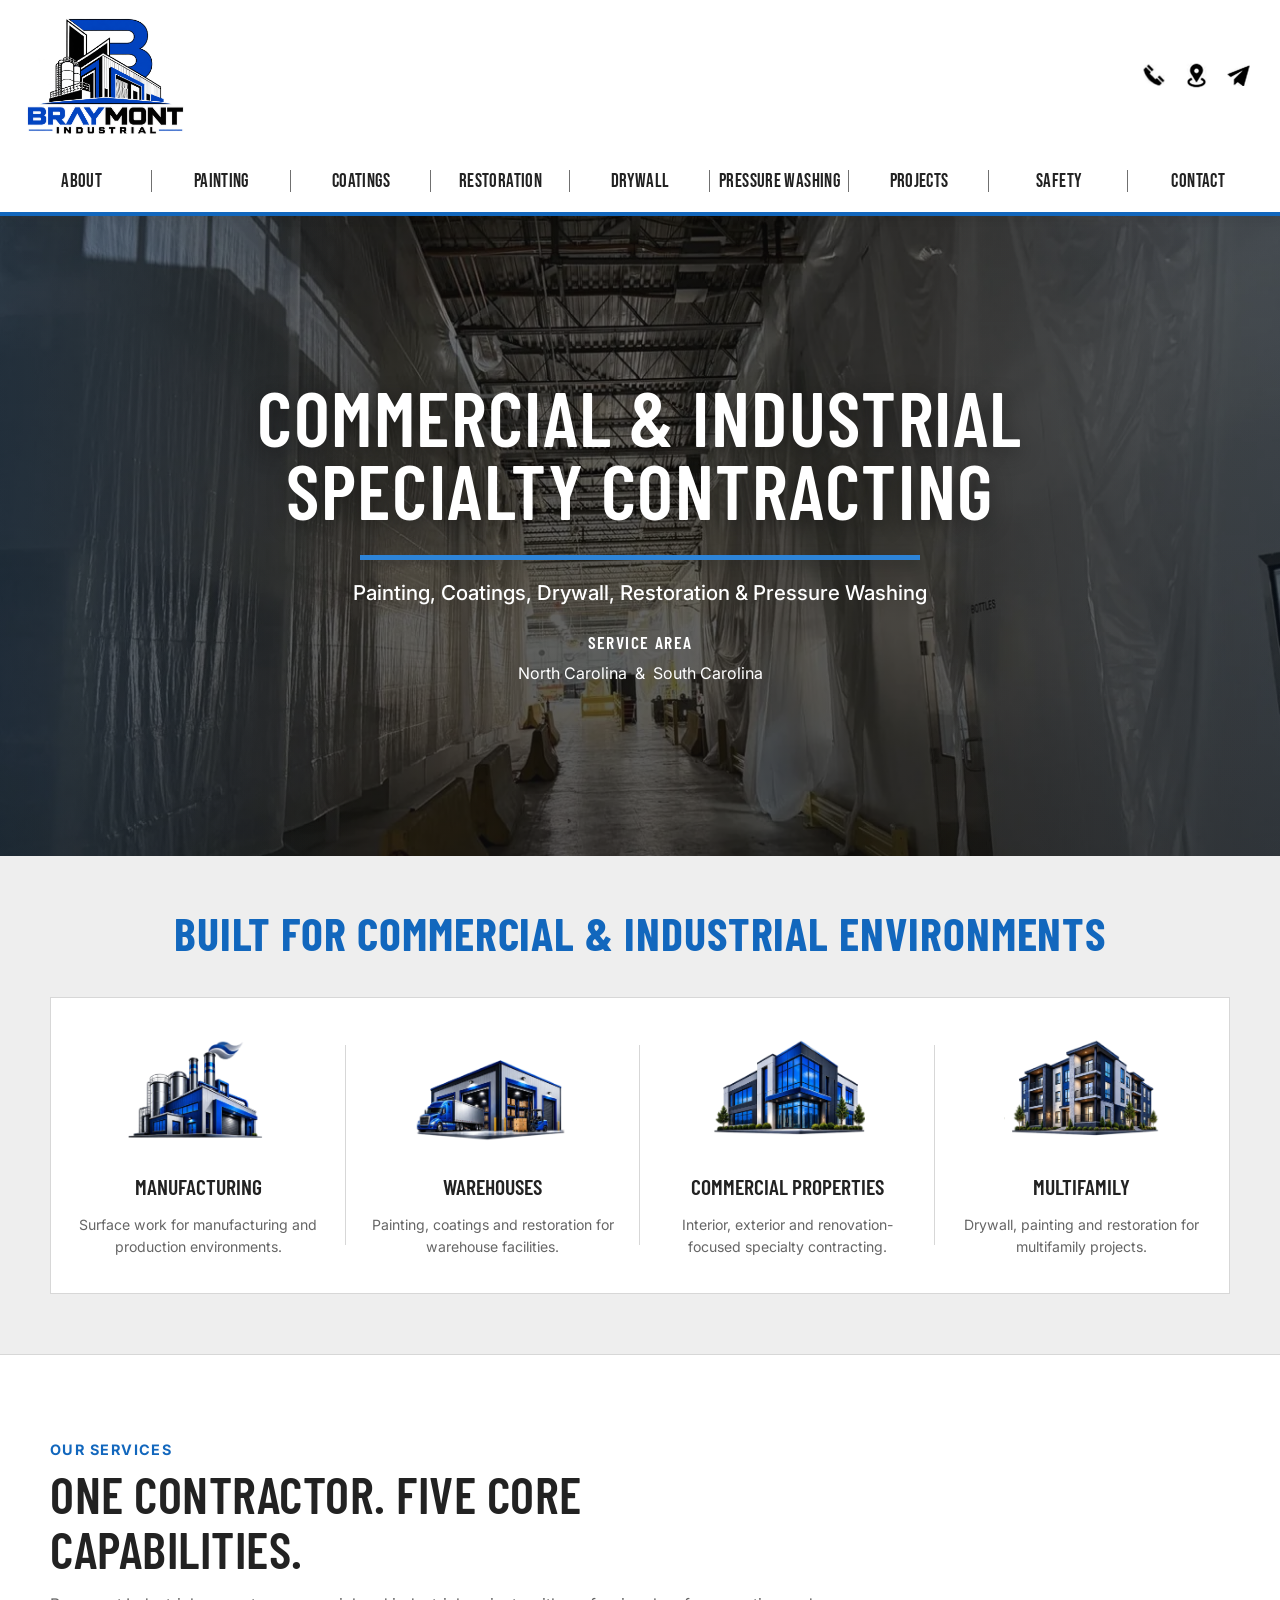
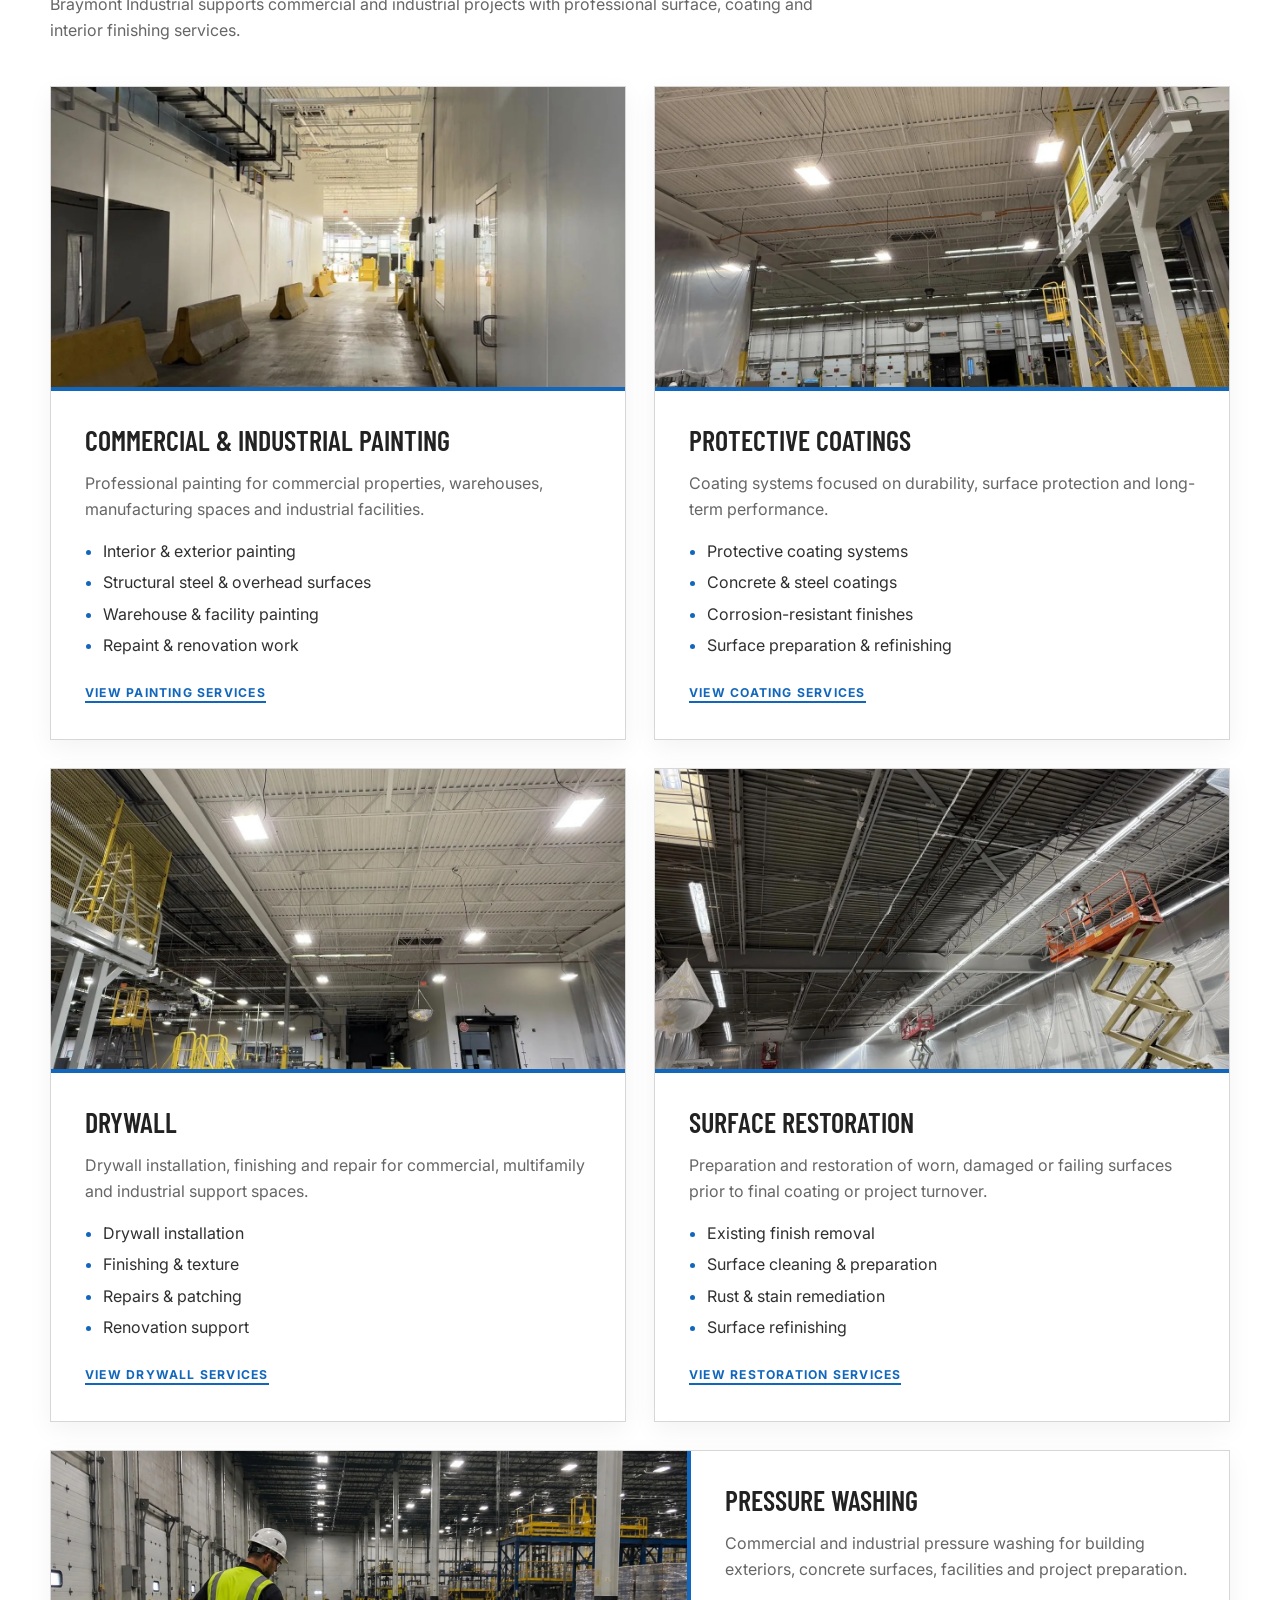
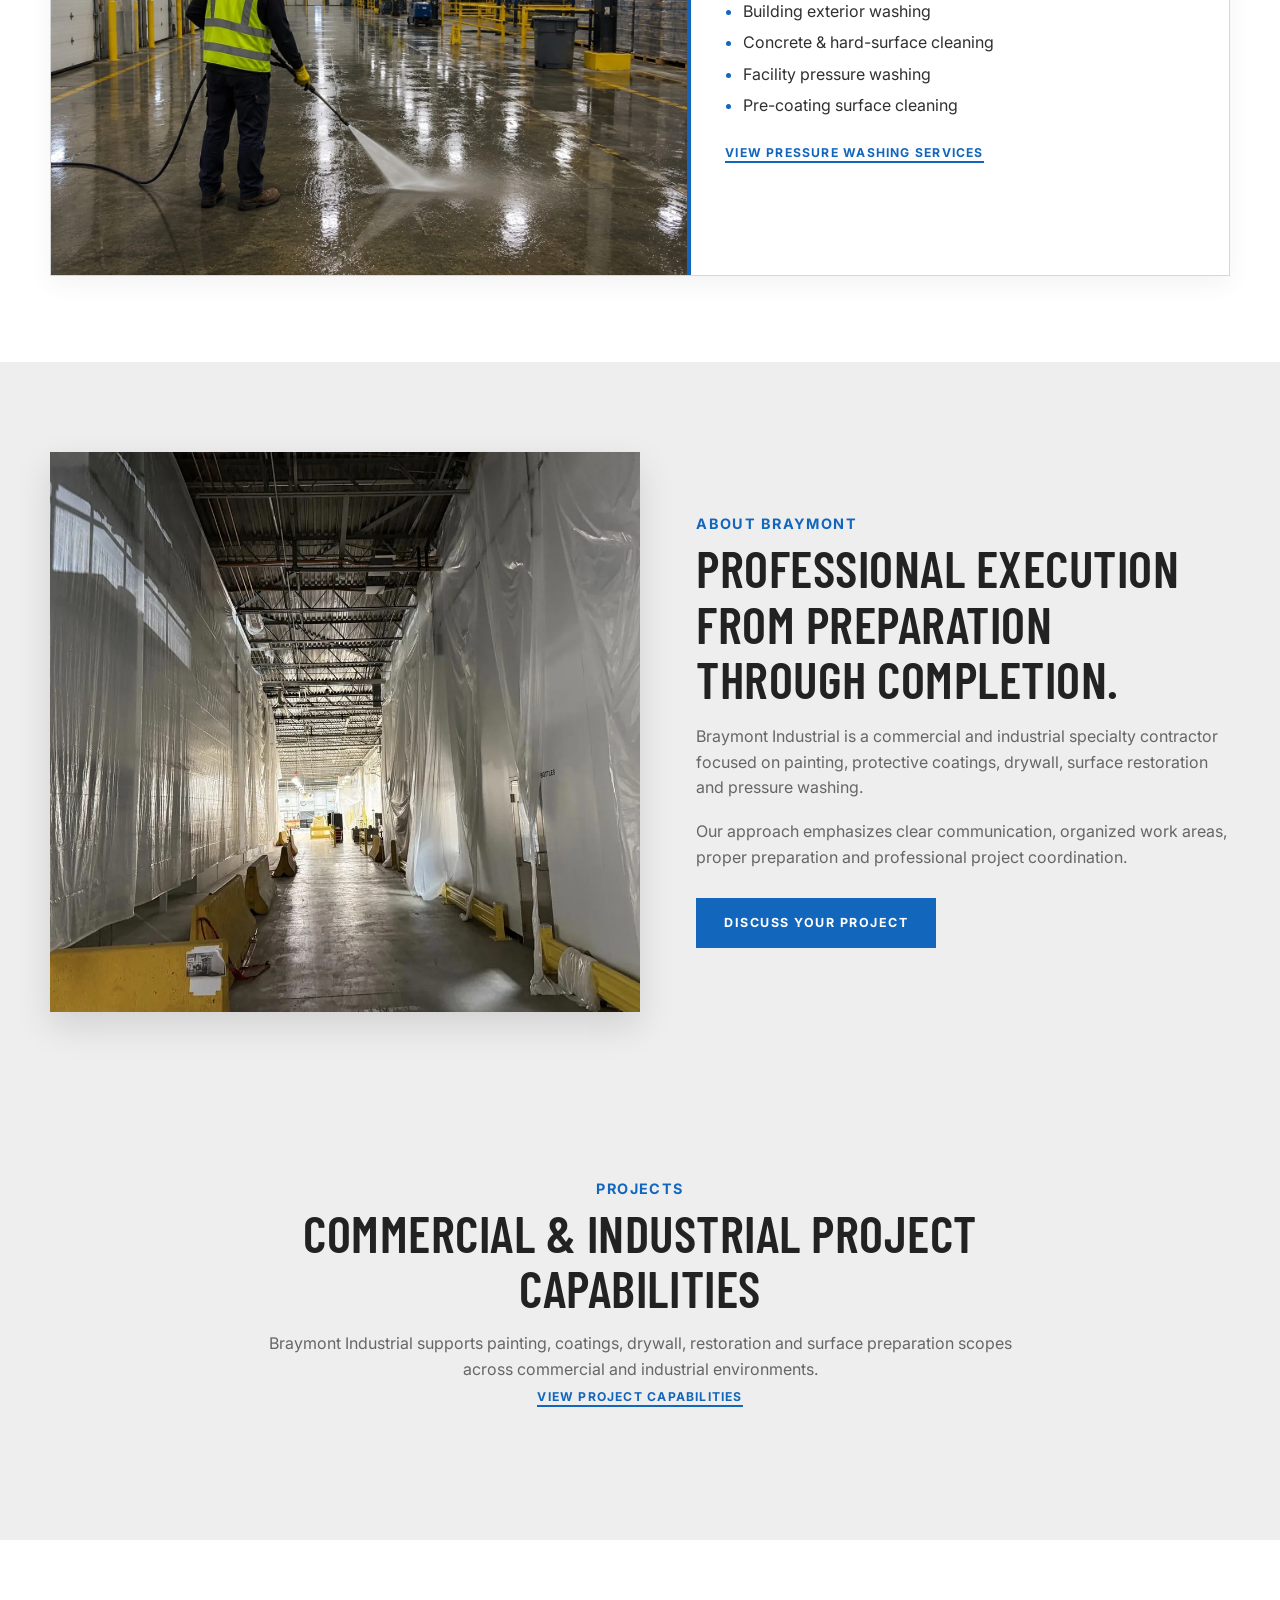
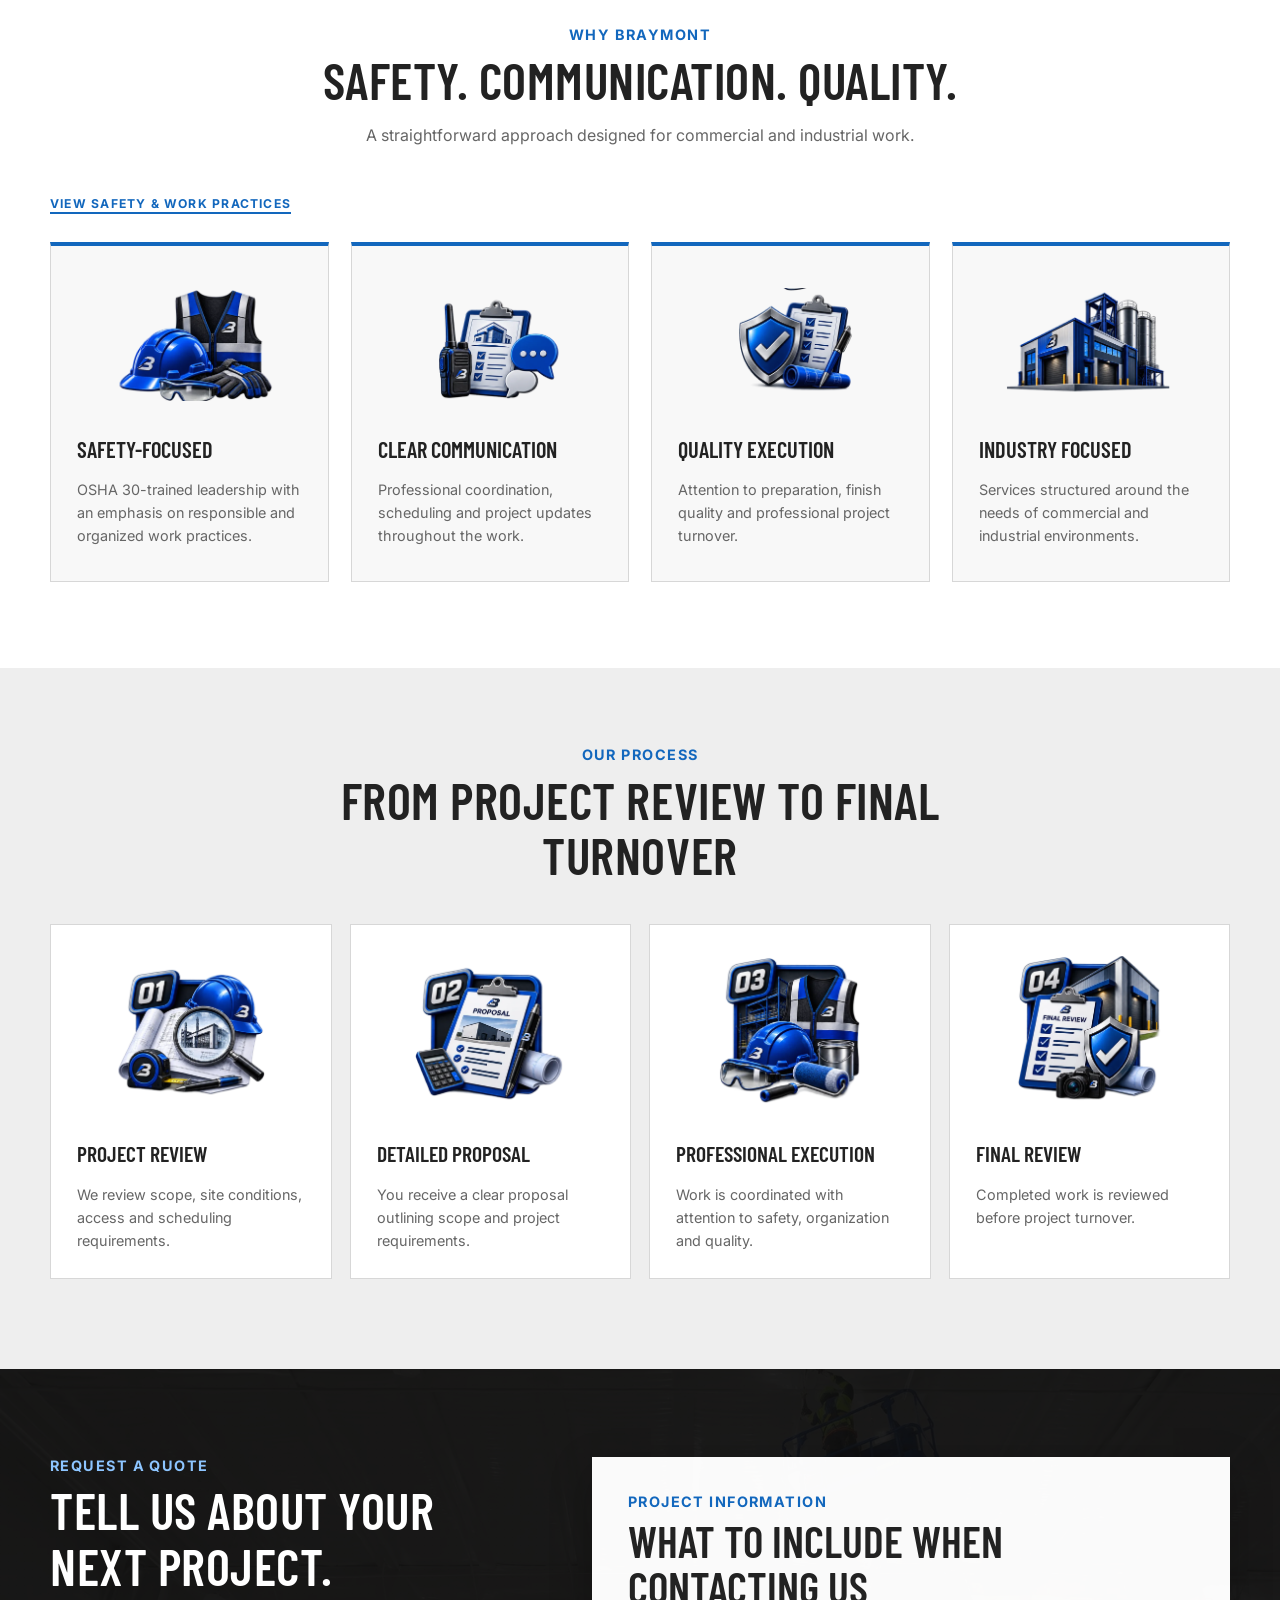
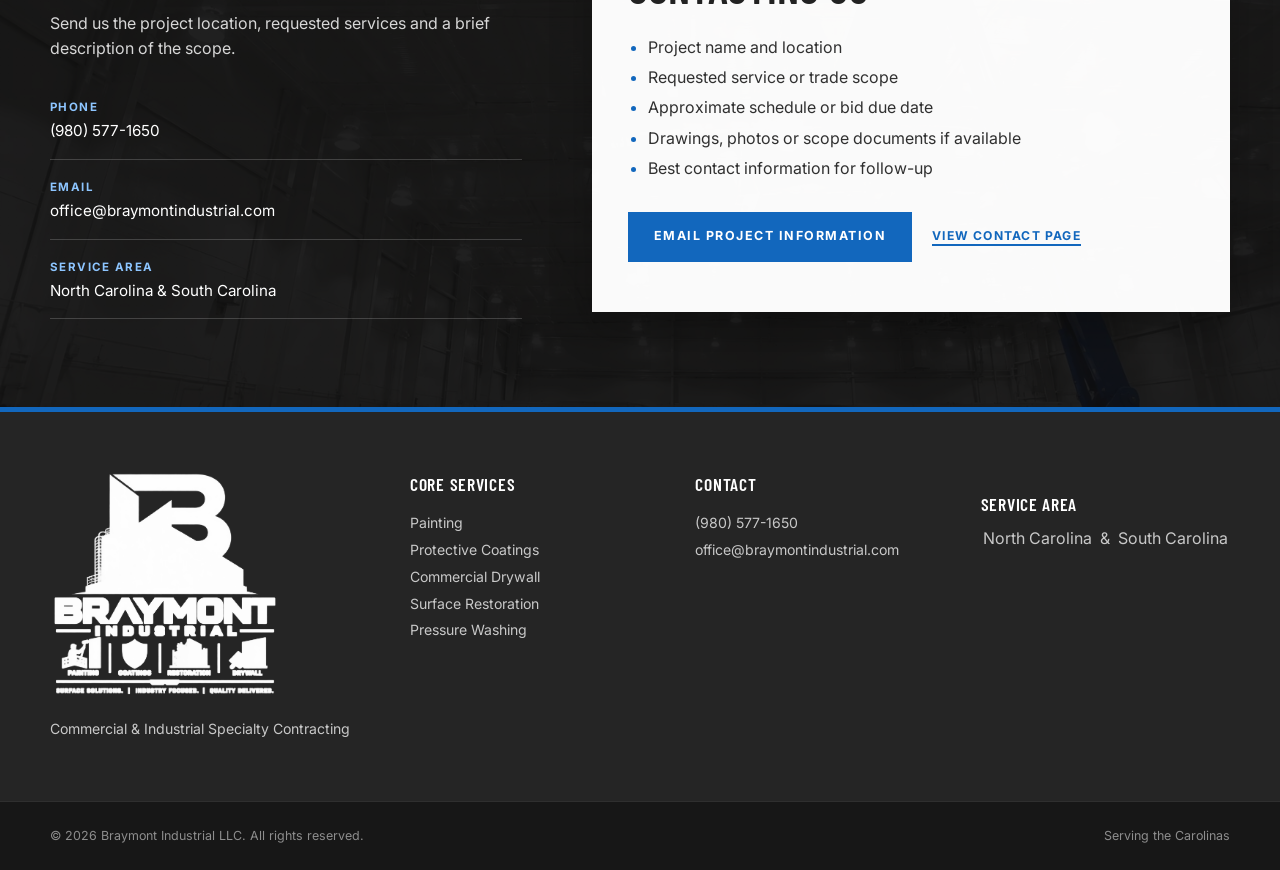
==== index.html @ bf43faf5 "again" ====
<!DOCTYPE HTML>
<html lang="en">

<head>
	<meta charset="utf-8" />
	<meta name="viewport" content="width=device-width, initial-scale=1" />

	<title>Braymont Industrial | Commercial & Industrial Specialty Contracting</title>

	<meta
		name="description"
		content="Braymont Industrial provides commercial and industrial painting, protective coatings, drywall, surface restoration and pressure washing throughout the Carolinas."
	/>

	<link rel="canonical" href="https://braymontindustrial.com/" />

	<meta property="og:title" content="Braymont Industrial | Commercial & Industrial Specialty Contracting" />

	<meta
		property="og:description"
		content="Painting, protective coatings, drywall, restoration and pressure washing throughout the Carolinas."
	/>

	<meta property="og:type" content="website" />
	<meta property="og:url" content="https://braymontindustrial.com/" />
	<meta property="og:image" content="https://braymontindustrial.com/images/social-preview.jpg" />
	<meta property="og:site_name" content="Braymont Industrial" />

	<meta name="twitter:card" content="summary_large_image" />
	<meta name="twitter:title" content="Braymont Industrial | Commercial & Industrial Specialty Contracting" />

	<meta
		name="twitter:description"
		content="Painting, coatings, drywall, restoration and pressure washing throughout the Carolinas."
	/>

	<meta name="twitter:image" content="https://braymontindustrial.com/images/social-preview.jpg" />

	<meta name="robots" content="index,follow,max-image-preview:large" />
<link rel="preconnect" href="https://fonts.googleapis.com" />
<link rel="preconnect" href="https://fonts.gstatic.com" crossorigin />

<!-- BRAYMONT FONTS -->
<link
    href="https://fonts.googleapis.com/css2?family=Barlow+Condensed:wght@400;500;600;700&family=Bebas+Neue&family=Inter:wght@400;500;600;700&display=swap"
    rel="stylesheet"
/>

<!-- FAVICON -->
<link rel="icon" type="image/png" sizes="32x32" href="/images/favicon.png?v=3" />
<link rel="shortcut icon" type="image/png" href="/images/favicon.png?v=3" />
<link rel="apple-touch-icon" sizes="180x180" href="/images/favicon.png?v=3" />
	<link
		href="https://fonts.googleapis.com/css2?family=Montserrat:wght@400;500;600;700;800&family=Oswald:wght@400;500;600;700&display=swap"
		rel="stylesheet"
	/>

	<link rel="stylesheet" href="/assets/css/braymont.css?v=20260812-5" />

	<script type="application/ld+json">
	{
	  "@context": "https://schema.org",
	  "@graph": [
	    {
	      "@type": "Organization",
	      "@id": "https://braymontindustrial.com/#organization",
	      "name": "Braymont Industrial LLC",
	      "url": "https://braymontindustrial.com/",
	      "logo": "https://braymontindustrial.com/images/braymont-logo.PNG",
	      "email": "office@braymontindustrial.com",
	      "telephone": "+1-980-577-1650",
	      "areaServed": [
	        {"@type": "State", "name": "North Carolina"},
	        {"@type": "State", "name": "South Carolina"}
	      ],
	      "knowsAbout": [
	        "Commercial Painting",
	        "Industrial Painting",
	        "Protective Coatings",
	        "Commercial Drywall",
	        "Surface Restoration",
	        "Pressure Washing"
	      ]
	    },
	    {
	      "@type": "WebSite",
	      "@id": "https://braymontindustrial.com/#website",
	      "url": "https://braymontindustrial.com/",
	      "name": "Braymont Industrial",
	      "publisher": {"@id": "https://braymontindustrial.com/#organization"}
	    },
	    {
	      "@type": "WebPage",
	      "@id": "https://braymontindustrial.com/#webpage",
	      "url": "https://braymontindustrial.com/",
	      "name": "Braymont Industrial | Commercial & Industrial Specialty Contracting",
	      "description": "Braymont Industrial provides commercial and industrial painting, protective coatings, drywall, surface restoration and pressure washing throughout the Carolinas.",
	      "isPartOf": {"@id": "https://braymontindustrial.com/#website"},
	      "about": {"@id": "https://braymontindustrial.com/#organization"}
	    }
	  ]
	}
	</script>
</head>


<body class="home-page">


	<!-- =====================================================
	     SPLASH INTRO
	===================================================== -->

	<div id="braymont-splash" aria-hidden="true">

		<div class="splash-content">

			<img
				src="/images/braymont-logo2.PNG?v=20260812-4"
                alt=""
                class="splash-logo"
			/>

		</div>

	</div>


	<!-- =====================================================
	     BRAYMONT HEADER
	===================================================== -->

	<header class="top-header" id="home">

    <div class="top-header-inner">

        <!-- LOGO -->
    <a
    href="/#home"
    class="brand-lockup"
    aria-label="Braymont Industrial Home"
>
    <img
        src="/images/braymont-logo.PNG?v=20260812-4"
        alt="Braymont Industrial"
        class="brand-logo"
    />
</a>

        <!-- HEADER ICONS -->
        <div class="header-actions">

            <!-- MOBILE MENU -->
            <button
                class="mobile-menu-toggle"
                id="mobile-menu-toggle"
                type="button"
                aria-label="Open navigation menu"
                aria-controls="main-nav"
                aria-expanded="false"
            >
                <span></span>
                <span></span>
                <span></span>
            </button>

            <!-- REQUEST A QUOTE -->
            <a
                href="#contact"
                class="header-icon-button"
                aria-label="Request a Quote"
                title="Request a Quote"
            >
                <img
                    src="/images/icon-phone.png"
                    alt=""
                    class="header-action-icon"
                />
            </a>


            <!-- LOCATION -->
            <a
                href="https://www.google.com/maps/search/?api=1&query=Downtown+Gastonia%2C+NC"
                target="_blank"
                rel="noopener noreferrer"
                class="header-icon-button"
                aria-label="Downtown Gastonia, NC"
                title="Downtown Gastonia, NC"
            >
                <img
                    src="/images/icon-quote.png"
                    alt=""
                    class="header-action-icon"
                />
            </a>


            <!-- EMAIL -->
            <a
                href="mailto:office@braymontindustrial.com"
                class="header-icon-button"
                aria-label="Email Braymont Industrial"
                title="Email Us"
            >
                <img
                    src="/images/icon-email.png"
                    alt=""
                    class="header-action-icon"
                />
            </a>

        </div>

    </div>

</header>


	<!-- =====================================================
	     MAIN NAVIGATION
	===================================================== -->

	<nav class="main-nav" id="main-nav" aria-label="Main navigation">

    <div class="main-nav-inner">

        <a href="/#about" class="nav-link">
            ABOUT
        </a>

        <a href="/services/industrial-painting/" class="nav-link">
            PAINTING
        </a>

        <a href="/services/protective-coatings/" class="nav-link">
            COATINGS
        </a>

        <a href="/services/surface-restoration/" class="nav-link">
            RESTORATION
        </a>

        <a href="/services/commercial-drywall/" class="nav-link">
            DRYWALL
        </a>

        <a href="/services/pressure-washing/" class="nav-link">
            PRESSURE WASHING
        </a>

        <a href="/projects/" class="nav-link">
            PROJECTS
        </a>

        <a href="/safety/" class="nav-link">
            SAFETY
        </a>

        <a href="/contact/" class="nav-link">
            CONTACT
        </a>

    </div>

</nav>


	<!-- =====================================================
	     MAIN
	===================================================== -->

	<main>


		<!-- =================================================
     HERO
================================================= -->

<section class="hero">

    <div class="hero-overlay"></div>

    <div class="hero-content">
<!-- COMPANY NAME -->
        <h1>
            Commercial &amp; Industrial Specialty Contracting
        </h1>


        <!-- BLUE LINE -->
        <div class="hero-rule"></div>


        <!-- MAIN DESCRIPTION -->
        <p class="hero-kicker">
            Painting, Coatings, Drywall, Restoration &amp; Pressure Washing
        </p>


       <div class="hero-service-area">
            <h3>Service Area</h3>
            <p>
                <a href="/locations/north-carolina/">North Carolina</a>
                <span class="service-area-separator">&amp;</span>
                <a href="/locations/south-carolina/">South Carolina</a>
            </p>
        </div>

    </div>

</section>



		<!-- =================================================
		     MARKETS
		================================================= -->

		<section class="markets-section">

		<div class="section-shell">

    <h2 class="strip-title">
        Built for Commercial &amp; Industrial Environments
    </h2>


    <div class="market-grid">


        <!-- MANUFACTURING -->
        <div class="market-item">

            <div class="market-icon">
                <img
                    src="/images/manufacturing.webp"
                    alt="Manufacturing facilities"
                    class="market-icon-image"
                />
            </div>

            <h3>
                Manufacturing
            </h3>

            <p>
                Surface work for manufacturing and production environments.
            </p>

        </div>


        <!-- WAREHOUSES -->
        <div class="market-item">

            <div class="market-icon">
                <img
                    src="/images/warehouse.webp"
                    alt="Warehouse facilities"
                    class="market-icon-image"
                />
            </div>

            <h3>
                Warehouses
            </h3>

            <p>
                Painting, coatings and restoration for warehouse facilities.
            </p>

        </div>


        <!-- COMMERCIAL PROPERTIES -->
        <div class="market-item">

            <div class="market-icon">
                <img
                    src="/images/commercial-properties.webp"
                    alt="Commercial properties"
                    class="market-icon-image"
                />
            </div>

            <h3>
                Commercial Properties
            </h3>

            <p>
                Interior, exterior and renovation-focused specialty contracting.
            </p>

        </div>


        <!-- MULTIFAMILY -->
        <div class="market-item">

            <div class="market-icon">
                <img
                    src="/images/multifamily.webp"
                    alt="Multifamily properties"
                    class="market-icon-image"
                />
            </div>

            <h3>
                Multifamily
            </h3>

            <p>
                Drywall, painting and restoration for multifamily projects.
            </p>

        </div>


    </div>

</div>

</section>


		<!-- =================================================
		     SERVICES
		================================================= -->

		<section class="services-section" id="services">

			<div class="section-shell">


				<div class="section-heading">

					<span class="eyebrow">
						Our Services
					</span>

					<h2>
						One Contractor. Five Core Capabilities.
					</h2>

					<p>
						Braymont Industrial supports commercial and industrial projects
						with professional surface, coating and interior finishing services.
					</p>

				</div>


				<div class="services-grid">


					<!-- PAINTING -->

					<article
						class="service-card"
						id="painting"
					>

						<div class="service-image-wrap">

							<img
								src="/images/pic02.webp"
								alt="Commercial and industrial painting services"
								class="service-image"
								loading="lazy"
								decoding="async"
							/>

						</div>


						<div class="service-content">

							<span class="service-number">
								
							</span>

							<h3>
								Commercial &amp; Industrial Painting
							</h3>

							<p>
								Professional painting for commercial properties,
								warehouses, manufacturing spaces and industrial facilities.
							</p>

							<ul>
								<li>Interior &amp; exterior painting</li>
								<li>Structural steel &amp; overhead surfaces</li>
								<li>Warehouse &amp; facility painting</li>
								<li>Repaint &amp; renovation work</li>
							</ul>

							<a
								href="/services/industrial-painting/"
								class="text-link"
							>
								View Painting Services
							</a>

						</div>

					</article>


					<!-- COATINGS -->

					<article
						class="service-card"
						id="coatings"
					>

						<div class="service-image-wrap">

							<img
								src="/images/pic03.webp"
								alt="Commercial and industrial protective coatings"
								class="service-image"
								loading="lazy"
								decoding="async"
							/>

						</div>


						<div class="service-content">

							<span class="service-number">
								
							</span>

							<h3>
								Protective Coatings
							</h3>

							<p>
								Coating systems focused on durability,
								surface protection and long-term performance.
							</p>

							<ul>
								<li>Protective coating systems</li>
								<li>Concrete &amp; steel coatings</li>
								<li>Corrosion-resistant finishes</li>
								<li>Surface preparation &amp; refinishing</li>
							</ul>

							<a
								href="/services/protective-coatings/"
								class="text-link"
							>
								View Coating Services
							</a>

						</div>

					</article>


					<!-- DRYWALL -->

					<article
						class="service-card"
						id="drywall"
					>

						<div class="service-image-wrap">

							<img
								src="/images/pic04.webp"
								alt="Commercial drywall"
								class="service-image"
							/>

						</div>


						<div class="service-content">

							<span class="service-number">
								
							</span>

							<h3>
								Drywall
							</h3>

							<p>
								Drywall installation, finishing and repair
								for commercial, multifamily and industrial support spaces.
							</p>

							<ul>
								<li>Drywall installation</li>
								<li>Finishing &amp; texture</li>
								<li>Repairs &amp; patching</li>
								<li>Renovation support</li>
							</ul>

							<a
								href="/services/commercial-drywall/"
								class="text-link"
							>
								View Drywall Services
							</a>

						</div>

					</article>


					<!-- RESTORATION -->

					<article
						class="service-card"
						id="restoration"
					>

						<div class="service-image-wrap">

							<img
								src="/images/pic05.webp"
								alt="Surface restoration"
								class="service-image"
							/>

						</div>


						<div class="service-content">

							<span class="service-number">
								
							</span>

							<h3>
								Surface Restoration
							</h3>

							<p>
								Preparation and restoration of worn, damaged
								or failing surfaces prior to final coating
								or project turnover.
							</p>

							<ul>
								<li>Existing finish removal</li>
								<li>Surface cleaning &amp; preparation</li>
								<li>Rust &amp; stain remediation</li>
								<li>Surface refinishing</li>
							</ul>

							<a
								href="/services/surface-restoration/"
								class="text-link"
							>
								View Restoration Services
							</a>

						</div>

					</article>


					<!-- PRESSURE WASHING -->

					<article class="service-card service-card-wide">

						<div class="service-image-wrap">

							<img
								src="/images/pic08.webp"
								alt="Commercial and industrial pressure washing"
								class="service-image"
							/>

						</div>


						<div class="service-content">

							<span class="service-number">
								
							</span>

							<h3>
								Pressure Washing
							</h3>

							<p>
								Commercial and industrial pressure washing
								for building exteriors, concrete surfaces,
								facilities and project preparation.
							</p>

							<ul>
								<li>Building exterior washing</li>
								<li>Concrete &amp; hard-surface cleaning</li>
								<li>Facility pressure washing</li>
								<li>Pre-coating surface cleaning</li>
							</ul>

							<a
								href="/services/pressure-washing/"
								class="text-link"
							>
								View Pressure Washing Services
							</a>

						</div>

					</article>


				</div>

			</div>

		</section>


		<!-- =================================================
		     ABOUT
		================================================= -->

		<section class="about-section" id="about">

			<div class="section-shell about-grid">


				<div class="about-image-wrap">

					<img
						src="/images/pic01.webp"
						alt="Commercial and industrial facility"
						class="about-image"
					/>

				</div>


				<div class="about-content">

					<span class="eyebrow">
						About Braymont
					</span>


					<h2>
						Professional execution from preparation through completion.
					</h2>


					<p>
						Braymont Industrial is a commercial and industrial
						specialty contractor focused on painting,
						protective coatings, drywall, surface restoration
						and pressure washing.
					</p>


					<p>
						Our approach emphasizes clear communication,
						organized work areas, proper preparation
						and professional project coordination.
					</p>


					<a
						href="/contact/"
						class="btn btn-primary"
					>
						Discuss Your Project
					</a>

				</div>

			</div>

		</section>


		<!-- =================================================
		     PROJECTS
		================================================= -->

		<section
			id="projects"
			class="process-section"
		>

			<div class="section-shell">


				<div class="section-heading centered">

					<span class="eyebrow">
						Projects
					</span>

					<h2>
						Commercial &amp; Industrial Project Capabilities
					</h2>

					<p>
						Braymont Industrial supports painting,
						coatings, drywall, restoration and surface
						preparation scopes across commercial and
						industrial environments.
					</p>

					<a href="/projects/" class="text-link">
						View Project Capabilities
					</a>

				</div>


			</div>

		</section>


		<!-- =================================================
		     WHY BRAYMONT / SAFETY
		================================================= -->

	<section class="values-section" id="safety">

    <div class="section-shell">


        <div class="section-heading centered">

            <span class="eyebrow">
                Why Braymont
            </span>

            <h2>
                Safety. Communication. Quality.
            </h2>

            <p>
                A straightforward approach designed
                for commercial and industrial work.
            </p>

        </div>


        <a href="/safety/" class="text-link">
            View Safety &amp; Work Practices
        </a>


        <div class="values-grid">


            <!-- SAFETY -->
            <div class="value-card">

                <div class="value-mark value-mark-image">

                    <img
                        src="/images/safety-focused.webp"
                        alt="Industrial safety practices"
                        class="value-icon-image"
                    />

                </div>

                <h3>
                    Safety-Focused
                </h3>

                <p>
                    OSHA 30-trained leadership with an emphasis
                    on responsible and organized work practices.
                </p>

            </div>


            <!-- CLEAR COMMUNICATION -->
            <div class="value-card">

                <div class="value-mark value-mark-image">

                    <img
                        src="/images/clear-communication.webp"
                        alt="Project communication and coordination"
                        class="value-icon-image"
                    />

                </div>

                <h3>
                    Clear Communication
                </h3>

                <p>
                    Professional coordination, scheduling
                    and project updates throughout the work.
                </p>

            </div>


            <!-- QUALITY EXECUTION -->
            <div class="value-card">

                <div class="value-mark value-mark-image">

                    <img
                        src="/images/quality-execution.webp"
                        alt="Quality project execution"
                        class="value-icon-image"
                    />

                </div>

                <h3>
                    Quality Execution
                </h3>

                <p>
                    Attention to preparation, finish quality
                    and professional project turnover.
                </p>

            </div>


            <!-- INDUSTRY FOCUSED -->
            <div class="value-card">

                <div class="value-mark value-mark-image">

                    <img
                        src="/images/industry-focused.webp"
                        alt="Commercial and industrial facilities"
                        class="value-icon-image"
                    />

                </div>

                <h3>
                    Industry Focused
                </h3>

                <p>
                    Services structured around the needs
                    of commercial and industrial environments.
                </p>

            </div>


        </div>

    </div>

</section>


		<!-- =================================================
		     PROCESS
		================================================= -->
<section class="process-section">

    <div class="section-shell">


        <div class="section-heading centered">

            <span class="eyebrow">
                Our Process
            </span>

            <h2>
                From Project Review to Final Turnover
            </h2>

        </div>


        <div class="process-grid">


            <!-- 01 PROJECT REVIEW -->
            <div class="process-card">

                <div class="process-icon">
                    <img
                        src="/images/01-project-review.webp"
                        alt="Project review and planning"
                        class="process-icon-image"
                    />
                </div>

                <h3>
                    Project Review
                </h3>

                <p>
                    We review scope, site conditions,
                    access and scheduling requirements.
                </p>

            </div>


            <!-- 02 DETAILED PROPOSAL -->
            <div class="process-card">

                <div class="process-icon">
                    <img
                        src="/images/02-detailed-proposal.webp"
                        alt="Detailed project proposal"
                        class="process-icon-image"
                    />
                </div>

                <h3>
                    Detailed Proposal
                </h3>

                <p>
                    You receive a clear proposal outlining
                    scope and project requirements.
                </p>

            </div>


            <!-- 03 PROFESSIONAL EXECUTION -->
            <div class="process-card">

                <div class="process-icon">
                    <img
                        src="/images/03-professional-execution.webp"
                        alt="Professional project execution"
                        class="process-icon-image"
                    />
                </div>

                <h3>
                    Professional Execution
                </h3>

                <p>
                    Work is coordinated with attention
                    to safety, organization and quality.
                </p>

            </div>


            <!-- 04 FINAL REVIEW -->
            <div class="process-card">

                <div class="process-icon">
                    <img
                        src="/images/04-final-review.webp"
                        alt="Final project review and turnover"
                        class="process-icon-image"
                    />
                </div>

                <h3>
                    Final Review
                </h3>

                <p>
                    Completed work is reviewed
                    before project turnover.
                </p>

            </div>


        </div>

    </div>

</section>


		<!-- =================================================
		     CONTACT
		================================================= -->

		<section class="contact-section" id="contact">

			<div class="section-shell contact-grid">


				<div class="contact-copy">

					<span class="eyebrow light">
						Request a Quote
					</span>


					<h2>
						Tell us about your next project.
					</h2>


					<p>
						Send us the project location,
						requested services and a brief
						description of the scope.
					</p>


					<div class="contact-details">


						<a href="tel:+19805771650">

							<strong>
								Phone
							</strong>

							<span>
								(980) 577-1650
							</span>

						</a>


						<a href="mailto:office@braymontindustrial.com">

							<strong>
								Email
							</strong>

							<span>
								office@braymontindustrial.com
							</span>

						</a>


						<div>

							<strong>
								Service Area
							</strong>

							<span>
								<a href="/locations/north-carolina/">North Carolina</a>
								&amp;
								<a href="/locations/south-carolina/">South Carolina</a>
							</span>

						</div>


					</div>

				</div>


				<div class="quote-form contact-direct-card">

					<span class="eyebrow">
						Project Information
					</span>

					<h2>
						What to include when contacting us
					</h2>

					<ul class="contact-checklist">
						<li>Project name and location</li>
						<li>Requested service or trade scope</li>
						<li>Approximate schedule or bid due date</li>
						<li>Drawings, photos or scope documents if available</li>
						<li>Best contact information for follow-up</li>
					</ul>

					<a
						class="btn btn-primary form-submit"
						href="mailto:office@braymontindustrial.com?subject=Project%20Quote%20Request"
					>
						Email Project Information
					</a>

					<a href="/contact/" class="text-link">
						View Contact Page
					</a>

				</div>


			</div>

		</section>


	</main>


	<!-- =====================================================
	     FOOTER
	===================================================== -->

	<footer class="site-footer">

		<div class="section-shell footer-grid">


			<div class="footer-brand">

				<img
    src="/images/braymont-logo2.PNG?v=20260812-4"
    alt="Braymont Industrial"
    class="footer-logo"
    loading="lazy"
    decoding="async"
/>

				<p>
					Commercial &amp; Industrial Specialty Contracting
				</p>

			</div>


			<div>

				<h3>
					Core Services
				</h3>

				<p>
					<a href="/services/industrial-painting/">Painting</a>
					<br />
					<a href="/services/protective-coatings/">Protective Coatings</a>
					<br />
					<a href="/services/commercial-drywall/">Commercial Drywall</a>
					<br />
					<a href="/services/surface-restoration/">Surface Restoration</a>
					<br />
					<a href="/services/pressure-washing/">Pressure Washing</a>
				</p>

			</div>


			<div>

				<h3>
					Contact
				</h3>

				<p>

					<a href="tel:+19805771650">
						(980) 577-1650
					</a>

					<br />

					<a href="mailto:office@braymontindustrial.com">
						office@braymontindustrial.com
					</a>

				</p>

			</div>


			<div>

				<div class="hero-service-area">
            <h3>Service Area</h3>
            <p>
                <a href="/locations/north-carolina/">North Carolina</a>
                <span class="service-area-separator">&amp;</span>
                <a href="/locations/south-carolina/">South Carolina</a>
            </p>
        </div>

			</div>


		</div>


		<div class="footer-bottom">

			<div class="section-shell footer-bottom-inner">

				<p>
					&copy; 2026 Braymont Industrial LLC. All rights reserved.
				</p>

				<p>
					Serving the Carolinas
				</p>

			</div>

		</div>

	</footer>


	<!-- =====================================================
	     JAVASCRIPT
	===================================================== -->

	<script src="/assets/js/braymont.js?v=20260812-5"></script>


	<!-- =====================================================
	     MOBILE NAVIGATION
	===================================================== -->
	<script>
	document.addEventListener("DOMContentLoaded", function () {
	    const menuButton = document.getElementById("mobile-menu-toggle");
	    const navigation = document.getElementById("main-nav");
	    if (!menuButton || !navigation) return;

	    function closeMenu() {
	        navigation.classList.remove("mobile-open");
	        menuButton.classList.remove("is-active");
	        menuButton.setAttribute("aria-expanded", "false");
	        menuButton.setAttribute("aria-label", "Open navigation menu");
	        document.body.classList.remove("mobile-menu-open");
	    }

	    function openMenu() {
	        navigation.classList.add("mobile-open");
	        menuButton.classList.add("is-active");
	        menuButton.setAttribute("aria-expanded", "true");
	        menuButton.setAttribute("aria-label", "Close navigation menu");
	        document.body.classList.add("mobile-menu-open");
	    }

	    menuButton.addEventListener("click", function () {
	        navigation.classList.contains("mobile-open") ? closeMenu() : openMenu();
	    });

	    navigation.querySelectorAll("a").forEach(function (link) {
	        link.addEventListener("click", closeMenu);
	    });

	    document.addEventListener("keydown", function (event) {
	        if (event.key === "Escape") closeMenu();
	    });

	    window.addEventListener("resize", function () {
	        if (window.innerWidth > 900) closeMenu();
	    });
	});
	</script>

</body>

</html>
---- assets/css/braymont.css ----
/* =========================================================
   BRAYMONT INDUSTRIAL — CLEAN MASTER STYLESHEET
   Compatible with index.html provided August 11, 2026
========================================================= */

:root {
    --blue: #1267bd;
    --blue-dark: #084a8d;
    --blue-light: #2d84d8;
    --white: #ffffff;
    --off-white: #f8f8f8;
    --light-gray: #eeeeee;
    --mid-gray: #d7d7d7;
    --charcoal: #222222;
    --dark: #151515;
    --text: #303030;
    --muted: #666666;
    --border: #d7d7d7;
    --shell: 1180px;
    --desktop-header-height: 172px;
    --desktop-nav-height: 62px;
    --mobile-header-height: 88px;
}

/* RESET */
*, *::before, *::after { box-sizing: border-box; }
html {
    scroll-behavior: smooth;
    scroll-padding-top: calc(var(--desktop-nav-height) + 16px);
}
body {
    margin: 0;
    background: var(--white);
    color: var(--text);
    font-family: "Inter", Arial, sans-serif;
    line-height: 1.6;
    overflow-x: hidden;
}
body.mobile-menu-open { overflow: hidden; }
img { display: block; max-width: 100%; }
a { color: inherit; text-decoration: none; }
button, input, select, textarea { font: inherit; }
button { cursor: pointer; }
main { display: block; }
.section-shell {
    width: min(var(--shell), calc(100% - 40px));
    margin: 0 auto;
}
.sr-only {
    position: absolute !important;
    width: 1px !important;
    height: 1px !important;
    padding: 0 !important;
    margin: -1px !important;
    overflow: hidden !important;
    clip: rect(0, 0, 0, 0) !important;
    white-space: nowrap !important;
    border: 0 !important;
}

/* TYPOGRAPHY */
h1, h2, h3, h4, h5, h6 {
    font-family: "Barlow Condensed", sans-serif;
}
.eyebrow {
    display: block;
    margin-bottom: 8px;
    color: var(--blue);
    font: 700 .9rem/1.2 "Inter", sans-serif;
    letter-spacing: .10em;
    text-transform: uppercase;
}
.eyebrow.light { color: #8dc5ff; }
.section-heading {
    max-width: 780px;
    margin-bottom: 42px;
}
.section-heading.centered {
    margin-left: auto;
    margin-right: auto;
    text-align: center;
}
.section-heading h2,
.about-content h2,
.contact-copy h2 {
    margin: 0;
    color: var(--charcoal);
    font-size: clamp(2.2rem, 4vw, 3.7rem);
    font-weight: 600;
    line-height: 1.08;
    letter-spacing: .01em;
    text-transform: uppercase;
}
.section-heading p {
    margin: 16px 0 0;
    color: var(--muted);
}
.text-link {
    display: inline-block;
    color: var(--blue);
    font: 700 .76rem/1.4 "Inter", sans-serif;
    letter-spacing: .1em;
    text-transform: uppercase;
    border-bottom: 2px solid var(--blue);
}

/* BUTTONS */
.btn {
    display: inline-flex;
    align-items: center;
    justify-content: center;
    min-height: 50px;
    padding: 0 26px;
    border: 2px solid transparent;
    font: 700 .78rem/1 "Inter", sans-serif;
    letter-spacing: .12em;
    text-transform: uppercase;
    transition: background-color .25s ease, border-color .25s ease,
                color .25s ease, transform .25s ease;
}
.btn:hover { transform: translateY(-2px); }
.btn-primary { background: var(--blue); color: var(--white); }
.btn-primary:hover { background: var(--blue-dark); }
.btn-outline-light {
    border-color: rgba(255,255,255,.85);
    color: var(--white);
    background: rgba(255,255,255,.06);
}
.btn-outline-light:hover { background: var(--white); color: var(--charcoal); }

/* =========================================================
   SPLASH — DESKTOP OFF
========================================================= */
#braymont-splash { display: none; }

/* =========================================================
   DESKTOP HEADER
========================================================= */
.top-header {
    position: relative;
    z-index: 1000;
    width: 100%;
    height: var(--desktop-header-height);
    background: var(--white);
    border: 0;
}
.top-header-inner {
    position: relative;
    width: min(1500px, calc(100% - 60px));
    height: 100%;
    margin: 0 auto;
    display: flex;
    align-items: center;
}
.brand-lockup {
    position: absolute;
    left: 31.25%;
    transform: translateX(-50%);
    width: 600px;
    height: 150px;
    display: flex;
    align-items: center;
    overflow: visible;
}
.brand-logo {
    width: 570px;
    height: 132px;
    max-width: none;
    object-fit: contain;
    object-position: left center;
    transform-origin: left center;
    opacity: 0;
    animation: braymontHeaderLogoIn 1.4s cubic-bezier(.16,1,.3,1) .15s forwards;
}
@keyframes braymontHeaderLogoIn {
    0% { opacity: 0; transform: translateX(-150px) translateY(3px) scale(1.15); }
    35% { opacity: .3; }
    65% { opacity: .8; }
    100% { opacity: 1; transform: translateX(0) translateY(3px) scale(1.15); }
}
.header-actions {
    margin-left: auto;
    margin-right: min(34vw, 521px);
    align-self: flex-start;
    margin-top: 24px;
    display: flex;
    align-items: center;
    gap: 1px;
}
.header-icon-button {
    width: 36px;
    height: 42px;
    padding: 0;
    display: flex;
    align-items: center;
    justify-content: center;
    background: transparent;
    border: 0;
}
.header-action-icon {
    width: 30px;
    height: 30px;
    object-fit: contain;
    object-position: center;
    transition: transform .2s ease;
}
.header-icon-button:hover .header-action-icon { transform: scale(1.08); }
.header-icon-button img[src*="icon-quote"],
.header-icon-button img[src*="icon-email"] {
    width: 35px;
    height: 35px;
}
.mobile-menu-toggle { display: none; }

/* =========================================================
   DESKTOP NAVIGATION
========================================================= */
.main-nav {
    position: sticky;
    top: 0;
    z-index: 999;
    width: 100%;
    background: rgba(255,255,255,.98);
    border-bottom: 4px solid var(--blue);
    box-shadow: 0 4px 10px rgba(0,0,0,.05);
}
.main-nav-inner {
    width: min(1500px, calc(100% - 24px));
    max-width: 1500px;
    min-height: var(--desktop-nav-height);
    margin: 0 auto;
    display: grid;
    grid-template-columns: repeat(9, minmax(0,1fr));
}
.main-nav .nav-link {
    position: relative;
    z-index: 1;
    width: 100%;
    min-width: 0;
    height: var(--desktop-nav-height);
    padding: 0 8px;
    display: flex;
    align-items: center;
    justify-content: center;
    white-space: nowrap;
    color: var(--charcoal);
    background: transparent;
    font: 400 22px/1 "Bebas Neue", sans-serif;
    letter-spacing: .03em;
    text-align: center;
    text-transform: uppercase;
    transition: color .18s ease;
}
.main-nav .nav-link:not(:last-child)::after {
    content: "";
    position: absolute;
    right: 0;
    top: 50%;
    width: 1px;
    height: 22px;
    transform: translateY(-50%);
    background: #707070;
}
.main-nav .nav-link::before {
    content: "";
    position: absolute;
    left: 0;
    right: 0;
    top: 50%;
    height: 28px;
    transform: translateY(-50%);
    background: var(--blue);
    opacity: 0;
    z-index: -1;
    transition: opacity .18s ease;
}
.main-nav .nav-link:hover,
.main-nav .nav-link:focus-visible { color: var(--white); }
.main-nav .nav-link:hover::before,
.main-nav .nav-link:focus-visible::before { opacity: 1; }

/* =========================================================
   HERO
========================================================= */
.hero {
    position: relative;
    min-height: 690px;
    display: flex;
    align-items: center;
    justify-content: center;
    background: url("../../images/pic01.webp") center/cover no-repeat;
    overflow: hidden;
}
.hero-overlay {
    position: absolute;
    inset: 0;
    background: linear-gradient(180deg, rgba(12,12,12,.55), rgba(12,12,12,.70));
}
.hero::before {
    content: "";
    position: absolute;
    inset: 0;
    z-index: 1;
    background: linear-gradient(90deg, rgba(5,63,125,.22), transparent 28%,
                                transparent 72%, rgba(5,63,125,.10));
    pointer-events: none;
}
.hero-content {
    position: relative;
    z-index: 2;
    width: min(1040px, calc(100% - 40px));
    margin: 0 auto;
    padding: 70px 20px;
    text-align: center;
    color: var(--white);
}
.hero-logo-braymont { display: none !important; }

.hero h1 {
    margin: 0;
    color: var(--white);
    font-size: clamp(3.4rem, 7vw, 6.7rem);
    font-weight: 600;
    line-height: .98;
    letter-spacing: .025em;
    text-transform: uppercase;
    text-shadow: 0 5px 22px rgba(0,0,0,.45);
}
.hero-rule {
    width: min(620px, 76vw);
    height: 5px;
    margin: 30px auto 18px;
    background: var(--blue-light);
    box-shadow: 0 3px 14px rgba(0,0,0,.24);
}
.hero-kicker {
    margin: 0;
    color: var(--white);
    font: 500 clamp(1.2rem,2.2vw,1.8rem)/1.4 "Inter", sans-serif;
}
.hero-services {
    max-width: 900px;
    margin: 20px auto 0;
    color: #f2f2f2;
    font: 500 clamp(.95rem,1.7vw,1.2rem)/1.7 "Inter", sans-serif;
    letter-spacing: .03em;
}
.hero-services a:hover { color: #8dc5ff; }
.hero-service-area {
    margin: 28px auto 0;
    color: var(--white);
    font-family: "Inter", sans-serif;
}
.hero-service-area h3 {
    margin: 0 0 10px;
    font: 600 1.25rem/1.2 "Barlow Condensed", sans-serif;
    letter-spacing: .08em;
    text-transform: uppercase;
}
.hero-service-area p { margin: 0; }
.hero-service-area a:hover { color: #8dc5ff; }
.service-area-separator { display: inline-block; padding: 0 8px; }

/* =========================================================
   MARKETS
========================================================= */
.markets-section {
    padding: 50px 0 60px;
    background: var(--light-gray);
    border-bottom: 1px solid var(--mid-gray);
}
.strip-title {
    margin: 0 0 38px;
    text-align: center;
    color: var(--blue);
    font: 700 clamp(1.8rem,3.6vw,3rem)/1.15 "Barlow Condensed", sans-serif;
    letter-spacing: .02em;
    text-transform: uppercase;
}
.market-grid {
    display: grid;
    grid-template-columns: repeat(4,minmax(0,1fr));
    background: var(--white);
    border: 1px solid var(--border);
}
.market-item {
    position: relative;
    padding: 30px 26px 34px;
    text-align: center;
}
.market-item:not(:last-child)::after {
    content: "";
    position: absolute;
    right: 0;
    top: 16%;
    width: 1px;
    height: 68%;
    background: var(--border);
}
.market-icon {
    width: 100%;
    height: 125px;
    margin: 0 0 16px;
    display: flex;
    align-items: center;
    justify-content: center;
}
.market-icon-image {
    width: 155px;
    height: 115px;
    object-fit: contain;
}
.market-item h3 {
    margin: 0 0 10px;
    color: var(--charcoal);
    font-size: 1.35rem;
    font-weight: 600;
    text-transform: uppercase;
}
.market-item p { margin: 0; color: var(--muted); font-size: .88rem; }

/* =========================================================
   SERVICES
========================================================= */
.services-section { padding: 86px 0; background: var(--white); }
.services-grid {
    display: grid;
    grid-template-columns: repeat(2,minmax(0,1fr));
    gap: 28px;
}
.service-card {
    display: grid;
    grid-template-columns: 1fr;
    background: var(--off-white);
    border: 1px solid var(--border);
    box-shadow: 0 8px 24px rgba(0,0,0,.05);
    overflow: hidden;
    transition: transform .28s ease, box-shadow .28s ease;
}
.service-card:hover {
    transform: translateY(-5px);
    box-shadow: 0 18px 36px rgba(0,0,0,.10);
}
.service-card-wide {
    grid-column: 1/-1;
    grid-template-columns: 1.08fr .92fr;
}
.service-image-wrap { height: 300px; overflow: hidden; background: #ddd; }
.service-card-wide .service-image-wrap { height: auto; min-height: 360px; }
.service-image {
    width: 100%;
    height: 100%;
    object-fit: cover;
    transition: transform .45s ease;
}
.service-card:hover .service-image { transform: scale(1.04); }
.service-content {
    padding: 34px;
    background: var(--white);
    border-top: 4px solid var(--blue);
}
.service-card-wide .service-content { border-top: 0; border-left: 4px solid var(--blue); }
.service-content h3 {
    margin: 0;
    color: var(--charcoal);
    font-size: 1.75rem;
    font-weight: 600;
    line-height: 1.1;
    text-transform: uppercase;
}
.service-content p { margin: 16px 0; color: var(--muted); }
.service-content ul { margin: 0 0 20px; padding-left: 18px; }
.service-content li { margin-bottom: 6px; }
.service-content li::marker { color: var(--blue); }

/* ABOUT */
.about-section { padding: 90px 0; background: var(--light-gray); }
.about-grid {
    display: grid;
    grid-template-columns: 1.05fr .95fr;
    align-items: stretch;
    gap: 56px;
}
.about-image-wrap {
    min-height: 560px;
    overflow: hidden;
    box-shadow: 0 14px 34px rgba(0,0,0,.12);
}
.about-image { width: 100%; height: 100%; object-fit: cover; }
.about-content { display: flex; flex-direction: column; justify-content: center; }
.about-content p { margin: 18px 0 0; color: var(--muted); }
.about-content .btn { align-self: flex-start; margin-top: 28px; }

/* VALUES */
.values-section { padding: 86px 0; background: var(--white); }
.values-section > .section-shell > .text-link { margin-bottom: 28px; }
.values-grid {
    display: grid;
    grid-template-columns: repeat(4,minmax(0,1fr));
    gap: 22px;
}
.value-card {
    padding: 28px 26px 34px;
    background: var(--off-white);
    border: 1px solid var(--border);
    border-top: 4px solid var(--blue);
}
.value-mark.value-mark-image {
    width: 100%;
    height: 140px;
    display: flex;
    align-items: center;
    justify-content: center;
    margin: 0 0 18px;
    background: transparent;
}
.value-icon-image { width: 170px; height: 125px; object-fit: contain; }
.value-card h3 {
    margin: 0 0 10px;
    color: var(--charcoal);
    font-size: 1.4rem;
    font-weight: 600;
    text-transform: uppercase;
}
.value-card p { margin: 0; color: var(--muted); font-size: .9rem; }

/* PROCESS */
.process-section { padding: 78px 0 90px; background: var(--light-gray); }
.process-grid {
    display: grid;
    grid-template-columns: repeat(4,minmax(0,1fr));
    gap: 18px;
}
.process-card {
    min-height: 300px;
    padding: 26px;
    background: var(--white);
    border: 1px solid var(--border);
}
.process-icon {
    width: 100%;
    height: 165px;
    display: flex;
    align-items: center;
    justify-content: center;
    margin-bottom: 20px;
}
.process-icon-image { width: 190px; height: 155px; object-fit: contain; }
.process-card h3 {
    margin: 0;
    color: var(--charcoal);
    font-size: 1.35rem;
    font-weight: 600;
    text-transform: uppercase;
}
.process-card p { margin: 12px 0 0; color: var(--muted); font-size: .9rem; }

/* CONTACT */
.contact-section {
    padding: 88px 0;
    background:
        linear-gradient(rgba(13,13,13,.92),rgba(13,13,13,.92)),
        url("../../images/pic07.webp") center/cover no-repeat;
}
.contact-grid {
    display: grid;
    grid-template-columns: .85fr 1.15fr;
    gap: 70px;
    align-items: start;
}
.contact-copy h2 { color: var(--white); }
.contact-copy > p { margin: 18px 0 0; color: #d7d7d7; }
.contact-details { display: grid; gap: 18px; margin-top: 36px; }
.contact-details > a,
.contact-details > div {
    display: flex;
    flex-direction: column;
    gap: 3px;
    padding-bottom: 15px;
    border-bottom: 1px solid rgba(255,255,255,.18);
}
.contact-details strong {
    color: #8dc5ff;
    font-size: .72rem;
    letter-spacing: .12em;
    text-transform: uppercase;
}
.contact-details span { color: var(--white); font-size: .95rem; }
.quote-form {
    padding: 36px;
    background: rgba(255,255,255,.98);
    box-shadow: 0 14px 38px rgba(0,0,0,.26);
}
.contact-direct-card h2 {
    margin: 0 0 18px;
    color: var(--charcoal);
    font-size: clamp(2rem,3.4vw,3rem);
    font-weight: 600;
    line-height: 1.05;
    text-transform: uppercase;
}
.contact-checklist { margin: 22px 0 28px; padding-left: 20px; line-height: 1.9; }
.contact-checklist li::marker { color: var(--blue); }
.form-submit { margin: 0 16px 14px 0; border: 0; }

/* FOOTER */
.site-footer {
    background: #252525;
    color: #d0d0d0;
    border-top: 5px solid var(--blue);
}
.footer-grid {
    display: grid;
    grid-template-columns: 1.3fr repeat(3,1fr);
    gap: 36px;
    padding: 58px 0;
}
.footer-logo {
    width: 230px;
    margin-bottom: 16px;
    filter: brightness(0) invert(1);
}
.footer-brand p, .footer-grid p {
    margin: 0;
    color: #c8c8c8;
    font-size: .88rem;
    line-height: 1.9;
}
.footer-grid h3 {
    margin: 0 0 12px;
    color: var(--white);
    font-size: 1.1rem;
    font-weight: 600;
    letter-spacing: .04em;
    text-transform: uppercase;
}
.footer-grid a:hover { color: #8dc5ff; }
.footer-bottom {
    border-top: 1px solid rgba(255,255,255,.10);
    background: #171717;
}
.footer-bottom-inner {
    min-height: 68px;
    display: flex;
    align-items: center;
    justify-content: space-between;
    gap: 20px;
}
.footer-bottom p { margin: 0; color: #8d8d8d; font-size: .78rem; }

/* =========================================================
   INTERNAL / SERVICE PAGES
========================================================= */
.service-page #braymont-splash { display: none !important; }
.service-detail-hero,
.standard-detail-hero {
    position: relative;
    min-height: 610px;
    display: flex;
    align-items: center;
    background: url("../../images/pic02.webp") center/cover no-repeat;
    overflow: hidden;
}
.service-detail-hero-coatings { background-image: url("../../images/pic03.webp"); }
.service-detail-hero-surface-restoration { background-image: url("../../images/pic05.webp"); }
.service-detail-hero-commercial-drywall { background-image: url("../../images/pic04.webp"); }
.service-detail-hero-pressure-washing { background-image: url("../../images/pic08.webp"); }
.service-detail-hero-overlay {
    position: absolute;
    inset: 0;
    background: linear-gradient(90deg,rgba(7,20,34,.92),rgba(7,25,45,.82) 48%,rgba(7,25,45,.58));
}
.service-detail-hero-content {
    position: relative;
    z-index: 2;
    width: min(var(--shell), calc(100% - 40px));
    margin: 0 auto;
    padding: 90px 0;
    color: var(--white);
}
.service-breadcrumb {
    display: flex;
    align-items: center;
    gap: 10px;
    margin: 0 0 26px;
    font-size: .78rem;
    font-weight: 600;
    letter-spacing: .08em;
    text-transform: uppercase;
    color: rgba(255,255,255,.78);
}
.service-detail-hero h1,
.standard-detail-hero h1 {
    max-width: 900px;
    margin: 0;
    font-size: clamp(3.4rem,7vw,6.6rem);
    font-weight: 600;
    line-height: .96;
    text-transform: uppercase;
}
.service-detail-lead {
    max-width: 780px;
    margin: 26px 0 0;
    font-size: clamp(1rem,1.6vw,1.25rem);
    line-height: 1.8;
    color: rgba(255,255,255,.9);
}
.service-detail-section { padding: 90px 0; background: var(--white); }
.service-detail-section-gray { background: var(--light-gray); }
.service-detail-grid {
    display: grid;
    grid-template-columns: 1fr .95fr;
    gap: 64px;
    align-items: center;
}
.service-detail-heading {
    margin: 0;
    color: var(--charcoal);
    font-size: clamp(2.4rem,4.7vw,4.3rem);
    font-weight: 600;
    line-height: 1.03;
    text-transform: uppercase;
}
.service-detail-grid p { color: var(--muted); line-height: 1.9; }
.service-detail-image-wrap {
    min-height: 470px;
    overflow: hidden;
    box-shadow: 0 16px 38px rgba(0,0,0,.14);
}
.service-detail-image { width: 100%; height: 100%; min-height: 470px; object-fit: cover; }
.service-detail-cards {
    display: grid;
    grid-template-columns: repeat(3,minmax(0,1fr));
    gap: 22px;
}
.service-detail-card {
    min-height: 250px;
    padding: 30px 26px;
    background: var(--white);
    border: 1px solid var(--border);
    border-top: 4px solid var(--blue);
}
.service-detail-card h3,
.service-detail-environments h3 {
    margin: 0;
    color: var(--charcoal);
    font-size: 1.55rem;
    font-weight: 600;
    text-transform: uppercase;
}
.service-detail-card p,
.service-detail-environments p {
    margin: 12px 0 0;
    color: var(--muted);
    line-height: 1.75;
    font-size: .92rem;
}
.service-detail-environments {
    display: grid;
    grid-template-columns: repeat(4,minmax(0,1fr));
    border: 1px solid var(--border);
}
.service-detail-environments > div {
    min-height: 215px;
    padding: 30px 24px;
    background: var(--white);
}
.service-detail-environments > div:not(:last-child) { border-right: 1px solid var(--border); }
.service-detail-cta {
    padding: 82px 0;
    background: linear-gradient(135deg,#07121f,#0a2848 54%,#0d4e8f);
}
.service-detail-cta-inner {
    display: flex;
    align-items: center;
    justify-content: space-between;
    gap: 50px;
}
.service-detail-cta h2 {
    max-width: 800px;
    margin: 0;
    color: var(--white);
    font-size: clamp(2.4rem,4.5vw,4rem);
    font-weight: 600;
    line-height: 1.05;
    text-transform: uppercase;
}
.service-detail-cta p {
    max-width: 760px;
    margin: 18px 0 0;
    color: rgba(255,255,255,.78);
    line-height: 1.8;
}

/* Shared visual card systems */
.project-service-icon,
.service-card-art,
.environment-card-art,
.process-card-art {
    display: flex;
    align-items: center;
    justify-content: center;
    overflow: hidden;
}
.project-service-icon { width: 100%; height: 210px; margin-bottom: 18px; background: #fff; }
.project-service-icon-image { width: 100%; max-width: 300px; height: 200px; object-fit: contain; }
.service-detail-card-visual,
.environment-card-visual,
.process-card-visual {
    overflow: hidden;
    transition: transform .25s ease, box-shadow .25s ease, border-color .25s ease;
}
.service-detail-card-visual:hover,
.environment-card-visual:hover,
.process-card-visual:hover {
    transform: translateY(-4px);
    border-color: rgba(23,103,185,.35);
    box-shadow: 0 18px 38px rgba(10,28,48,.10);
}
.service-detail-card-visual .service-card-art,
.process-card-visual .process-card-art {
    min-height: 205px;
    margin: -1px -1px 22px;
    width: calc(100% + 2px);
    background: radial-gradient(circle at 50% 40%,rgba(23,103,185,.10),transparent 62%),#fff;
    border-bottom: 1px solid rgba(23,103,185,.12);
}
.service-detail-card-visual .service-card-art img,
.process-card-visual .process-card-art img {
    width: 100%; height: 205px; object-fit: contain;
}
.environment-card-visual .environment-card-art { min-height: 220px; margin-bottom: 20px; }
.environment-card-visual .environment-card-art img { width:100%; height:220px; object-fit:contain; }
.service-detail-card-visual > span,
.process-card-visual > span { display: none; }

/* Capability grids */
.coating-capability-grid,
.restoration-capability-grid,
.drywall-capability-grid {
    display: grid;
    grid-template-columns: repeat(3,minmax(0,1fr));
    gap: 22px;
    align-items: stretch;
}
.coating-capability-card,
.restoration-capability-card,
.drywall-capability-card {
    display: flex;
    flex-direction: column;
    min-width: 0;
    overflow: hidden;
    background: #fff;
    border: 1px solid var(--border);
    border-top: 4px solid var(--blue);
    box-shadow: 0 8px 22px rgba(10,28,48,.06);
    transition: transform .25s ease,box-shadow .25s ease,border-color .25s ease;
}
.coating-capability-card:hover,
.restoration-capability-card:hover,
.drywall-capability-card:hover {
    transform: translateY(-4px);
    border-color: rgba(23,103,185,.35);
    box-shadow: 0 18px 38px rgba(10,28,48,.11);
}
.coating-card-art,
.restoration-card-art,
.drywall-card-art {
    width: 100%;
    height: 220px;
    display: flex;
    align-items: center;
    justify-content: center;
    overflow: hidden;
    background: radial-gradient(circle at 50% 42%,rgba(23,103,185,.10),transparent 62%),#fff;
    border-bottom: 1px solid rgba(23,103,185,.12);
}
.coating-card-art img { width:100%; height:100%; object-fit:contain; }
.restoration-card-art img,
.drywall-card-art img { width:100%; height:100%; object-fit:cover; }
.coating-card-content,
.restoration-card-content,
.drywall-card-content { flex:1; padding:26px 26px 30px; }
.coating-card-content h3,
.restoration-card-content h3,
.drywall-card-content h3 {
    margin:0;
    color:var(--charcoal);
    font-size:1.55rem;
    font-weight:600;
    line-height:1.08;
    text-transform:uppercase;
}
.coating-card-content p,
.restoration-card-content p,
.drywall-card-content p {
    margin:12px 0 0;
    color:var(--muted);
    font-size:.92rem;
    line-height:1.75;
}

/* =========================================================
   TABLET DESKTOP RANGE
========================================================= */
@media (min-width: 901px) and (max-width: 1180px) {
    .main-nav .nav-link { padding: 0 5px; font-size: 18px; }
    .brand-lockup { left: 28%; width: 470px; }
    .brand-logo { width: 455px; }
    .header-actions { margin-right: 30px; }
}
@media (max-width: 1100px) {
    .market-grid { grid-template-columns: repeat(2,minmax(0,1fr)); }
    .market-item:nth-child(2)::after { display:none; }
    .market-item:nth-child(-n+2) { border-bottom:1px solid var(--border); }
    .values-grid, .process-grid { grid-template-columns:repeat(2,minmax(0,1fr)); }
    .contact-grid { grid-template-columns:1fr; }
    .footer-grid { grid-template-columns:repeat(2,minmax(0,1fr)); }
    .service-detail-cards,
    .coating-capability-grid,
    .restoration-capability-grid,
    .drywall-capability-grid { grid-template-columns:repeat(2,minmax(0,1fr)); }
    .service-detail-environments { grid-template-columns:repeat(2,minmax(0,1fr)); }
}

/* =========================================================
   MOBILE — 900px AND BELOW
========================================================= */
@media (max-width: 900px) {
    html { scroll-padding-top: calc(var(--mobile-header-height) + 10px); }

    /* SPLASH */
    #braymont-splash {
        position: fixed;
        inset: 0;
        z-index: 999999;
        display: flex;
        align-items: center;
        justify-content: center;
        width: 100%;
        height: 100dvh;
        background: #fff;
        overflow: hidden;
        isolation: isolate;
    }
    #braymont-splash::before {
        content: "";
        position: absolute;
        inset: 0;
        z-index: 1;
        background: #1767b9;
        transform: translate3d(-100%,0,0);
        animation: braymontBlueSwipeIn .70s cubic-bezier(.76,0,.24,1) .04s forwards;
    }
    #braymont-splash .splash-content {
        position: relative;
        z-index: 2;
        width: 100%;
        height: 100%;
        display: flex;
        align-items: center;
        justify-content: center;
        pointer-events: none;
    }
    #braymont-splash .splash-logo {
        width: min(360px,76vw);
        max-width: 86vw;
        max-height: 34vh;
        object-fit: contain;
        opacity: 0;
        visibility: hidden;
        filter: none;
        transition: opacity .42s ease-out;
    }
    #braymont-splash.show-logo .splash-logo { opacity:1; visibility:visible; }
    #braymont-splash.hide-logo .splash-logo { opacity:0; visibility:visible; transition-duration:.19s; }
    #braymont-splash.splash-exit::before {
        animation: braymontBlueSwipeOut .66s cubic-bezier(.76,0,.24,1) forwards;
    }
    @keyframes braymontBlueSwipeIn {
        from { transform:translate3d(-100%,0,0); }
        to { transform:translate3d(0,0,0); }
    }
    @keyframes braymontBlueSwipeOut {
        from { transform:translate3d(0,0,0); }
        to { transform:translate3d(100%,0,0); }
    }

    /* HEADER */
    .top-header {
        position: sticky;
        top: 0;
        z-index: 10000;
        height: var(--mobile-header-height);
        border-bottom: 1px solid #e9e9e9;
        background: #fff;
    }
    .top-header-inner {
        width: calc(100% - 28px);
        height: 100%;
        display: flex;
        align-items: center;
        justify-content: space-between;
    }
    .brand-lockup {
        position: static;
        transform: none;
        width: min(270px, calc(100% - 62px));
        height: 100%;
        min-width: 0;
    }
    .brand-logo {
        width: min(260px,100%);
        height: 72px;
        max-width: 100%;
        opacity: 1;
        animation: none;
        transform: none;
        object-position: left center;
    }
    .header-actions {
        margin: 0;
        align-self: auto;
        display: flex;
        align-items: center;
        flex-shrink: 0;
    }
    .header-icon-button { display: none; }
    .mobile-menu-toggle {
        display: flex;
        width: 46px;
        height: 46px;
        padding: 10px;
        margin: 0;
        border: 0;
        border-radius: 4px;
        background: transparent;
        align-items: center;
        justify-content: center;
        flex-direction: column;
        gap: 5px;
        position: relative;
        z-index: 10002;
    }
    .mobile-menu-toggle span {
        display:block;
        width:26px;
        height:2px;
        background:#111;
        transition:transform .25s ease,opacity .25s ease,background-color .25s ease;
    }
    .mobile-menu-toggle.is-active span:nth-child(1) { transform:translateY(7px) rotate(45deg); }
    .mobile-menu-toggle.is-active span:nth-child(2) { opacity:0; }
    .mobile-menu-toggle.is-active span:nth-child(3) { transform:translateY(-7px) rotate(-45deg); }
    body.mobile-menu-open .mobile-menu-toggle span { background:#fff; }

    /* FULLSCREEN NAV */
    .main-nav {
        display: none;
        position: fixed;
        inset: 0;
        z-index: 9999;
        width: 100%;
        height: 100dvh;
        margin: 0;
        padding: calc(var(--mobile-header-height) + 17px) 24px 40px;
        overflow-y: auto;
        background: rgba(10,12,15,.985);
        border: 0;
        box-shadow: none;
    }
    .main-nav.mobile-open { display:block; }
    .main-nav-inner {
        width:100%;
        max-width:600px;
        min-height:0;
        margin:0 auto;
        display:flex;
        flex-direction:column;
        align-items:stretch;
    }
    .main-nav .nav-link {
        display:flex;
        align-items:center;
        justify-content:flex-start;
        width:100%;
        height:auto;
        min-height:56px;
        padding:15px 5px;
        color:#fff;
        font:600 1.3rem/1.2 "Barlow Condensed",sans-serif;
        letter-spacing:.08em;
        text-align:left;
        border-bottom:1px solid rgba(255,255,255,.16);
    }
    .main-nav .nav-link::before,
    .main-nav .nav-link::after { display:none; }
    .main-nav .nav-link:hover,
    .main-nav .nav-link:focus-visible { color:#5aa8ff; }

    /* HERO */
    .hero { min-height:620px; }
    .hero-content { width:min(100% - 28px,1040px); padding:60px 4px; }
    .hero-logo-braymont { display: none !important; }
    .hero h1 { font-size:clamp(2.8rem,11vw,5rem); }
    .hero-kicker { font-size:1.15rem; }
    .hero-services { font-size:.95rem; line-height:1.8; }
    .hero-service-area p {
        display:flex;
        flex-direction:column;
        align-items:center;
        gap:6px;
    }
    .service-area-separator { padding:0; }

    /* CONTENT */
    .services-grid { grid-template-columns:1fr; }
    .service-card-wide { grid-column:auto; grid-template-columns:1fr; }
    .service-card-wide .service-image-wrap { min-height:300px; }
    .service-card-wide .service-content { border-left:0; border-top:4px solid var(--blue); }
    .about-grid { grid-template-columns:1fr; gap:34px; }
    .about-image-wrap { min-height:400px; }
    .service-detail-hero,.standard-detail-hero { min-height:560px; }
    .service-detail-hero-content { padding:72px 0; }
    .service-detail-hero h1,.standard-detail-hero h1 { font-size:clamp(3rem,13vw,4.9rem); }
    .service-detail-grid { grid-template-columns:1fr; gap:38px; }
    .service-detail-image-wrap,.service-detail-image { min-height:340px; }
    .service-detail-cards,
    .service-detail-environments,
    .coating-capability-grid,
    .restoration-capability-grid,
    .drywall-capability-grid { grid-template-columns:1fr; }
    .service-detail-environments > div { border-right:0 !important; border-bottom:1px solid var(--border); }
    .service-detail-environments > div:last-child { border-bottom:0; }
    .service-detail-cta-inner { display:block; }
    .service-detail-cta .btn { margin-top:30px; }
    .coating-card-art,.restoration-card-art,.drywall-card-art { height:230px; }
}

/* =========================================================
   SMALL PHONES
========================================================= */
@media (max-width: 560px) {
    .section-shell { width:calc(100% - 28px); }
    .brand-lockup { width:min(225px,calc(100% - 58px)); }
    .brand-logo { width:220px; height:68px; }
    .hero { min-height:590px; }
    .hero-logo-braymont { display: none !important; }
    .hero h1 { font-size:clamp(2.45rem,12.5vw,4rem); }
    .hero-kicker { font-size:1.05rem; }
    .hero-services { font-size:.9rem; }
    .market-grid { grid-template-columns:1fr; }
    .market-item { border-bottom:1px solid var(--border); }
    .market-item:last-child { border-bottom:0; }
    .market-item::after { display:none !important; }
    .services-section,.about-section,.values-section,.process-section,
    .contact-section,.service-detail-section { padding:64px 0; }
    .service-image-wrap,.service-card-wide .service-image-wrap { height:245px; min-height:0; }
    .service-content { padding:26px 22px; }
    .values-grid,.process-grid,.footer-grid { grid-template-columns:1fr; }
    .about-image-wrap { min-height:300px; }
    .quote-form { padding:26px 20px; }
    .form-submit { width:100%; margin-right:0; }
    .footer-bottom-inner { padding:18px 0; display:block; text-align:center; }
    .footer-bottom p + p { margin-top:6px; }
    .service-detail-hero,.standard-detail-hero { min-height:520px; }
    .coating-card-art,.restoration-card-art,.drywall-card-art { height:215px; }
    .coating-card-content,.restoration-card-content,.drywall-card-content { padding:22px 20px 26px; }
}

/* VERY SMALL PHONES */
@media (max-width:390px) {
    .brand-lockup { width:195px; }
    .brand-logo { width:190px; height:62px; }
    .mobile-menu-toggle { width:42px; height:42px; }
}

/* ACCESSIBILITY */
@media (prefers-reduced-motion: reduce) {
    html { scroll-behavior:auto; }
    .brand-logo { opacity:1; animation:none; }
    .service-card,.service-image,.btn,.header-action-icon { transition:none; }
}

/* =========================================================
   FINAL LOGO OVERRIDES — CASE-SENSITIVE ASSETS
========================================================= */

.hero-logo-braymont {
    display: none !important;
}

.footer-logo {
    display: block;
    width: 230px;
    max-width: 100%;
    height: auto;
    margin: 0 0 16px 0;
    object-fit: contain;
    filter: brightness(0) invert(1);
}

@media (max-width: 900px) {
    .footer-logo {
        width: 220px;
        max-width: 100%;
        height: auto;
    }
}

@media (max-width: 560px) {
    .footer-logo {
        width: 210px;
    }
}

/* =========================================================
   HOME PAGE — DESKTOP REFINEMENT
   Final layout override for header, nav and hero.
========================================================= */

@media (min-width: 901px) {

    .top-header {
        height: 150px;
    }

    .top-header-inner {
        width: min(1480px, calc(100% - 48px));
        height: 150px;
        display: flex;
        align-items: center;
        justify-content: space-between;
        gap: 28px;
    }

    .brand-lockup {
        position: static;
        left: auto;
        transform: none;
        width: 420px;
        min-width: 420px;
        height: 150px;
        display: flex;
        align-items: center;
        justify-content: flex-start;
        overflow: visible;
    }

    .brand-logo {
        width: 400px;
        height: 118px;
        max-width: 100%;
        object-fit: contain;
        object-position: left center;
        opacity: 1;
        animation: none;
        transform: none;
    }

    .header-actions {
        margin: 0;
        align-self: center;
        display: flex;
        align-items: center;
        gap: 6px;
        flex-shrink: 0;
    }

    .main-nav-inner {
        width: min(1460px, calc(100% - 24px));
        grid-template-columns: repeat(9, minmax(0, 1fr));
    }

    .main-nav .nav-link {
        font-size: 19px;
        padding: 0 6px;
        letter-spacing: .02em;
    }

    .hero {
        min-height: 640px;
    }

    .hero-content {
        width: min(980px, calc(100% - 64px));
        padding: 56px 20px 62px;
    }

    .hero h1 {
        max-width: 980px;
        margin: 0 auto;
        font-size: clamp(4rem, 6vw, 6.1rem);
        line-height: .96;
        letter-spacing: .02em;
    }

    .hero-rule {
        width: min(560px, 62vw);
        margin-top: 28px;
    }

    .hero-kicker {
        max-width: 800px;
        margin-left: auto;
        margin-right: auto;
        font-size: clamp(1.2rem, 1.6vw, 1.55rem);
        line-height: 1.45;
    }

    .hero-service-area {
        margin-top: 24px;
    }

    .hero-service-area h3 {
        margin-bottom: 8px;
        font-size: 1.1rem;
    }

    .hero-service-area p {
        display: flex;
        align-items: center;
        justify-content: center;
        gap: 8px;
        font-size: 1rem;
    }

    .service-area-separator {
        padding: 0;
    }
}

/* Slightly tighter desktop nav on medium-width screens */
@media (min-width: 901px) and (max-width: 1180px) {
    .brand-lockup {
        width: 340px;
        min-width: 340px;
    }

    .brand-logo {
        width: 325px;
        height: 108px;
    }

    .main-nav .nav-link {
        font-size: 16px;
        padding: 0 3px;
    }
}

/* =========================================================
   HOME PAGE — MOBILE REFINEMENT
========================================================= */

@media (max-width: 900px) {

    .hero-content {
        padding-top: 48px;
        padding-bottom: 54px;
    }

    .hero h1 {
        font-size: clamp(2.7rem, 11.5vw, 4.4rem);
        line-height: .98;
    }

    .hero-kicker {
        max-width: 340px;
        margin-left: auto;
        margin-right: auto;
    }

    .hero-service-area {
        margin-top: 22px;
    }

    .hero-service-area p {
        gap: 5px;
    }
}
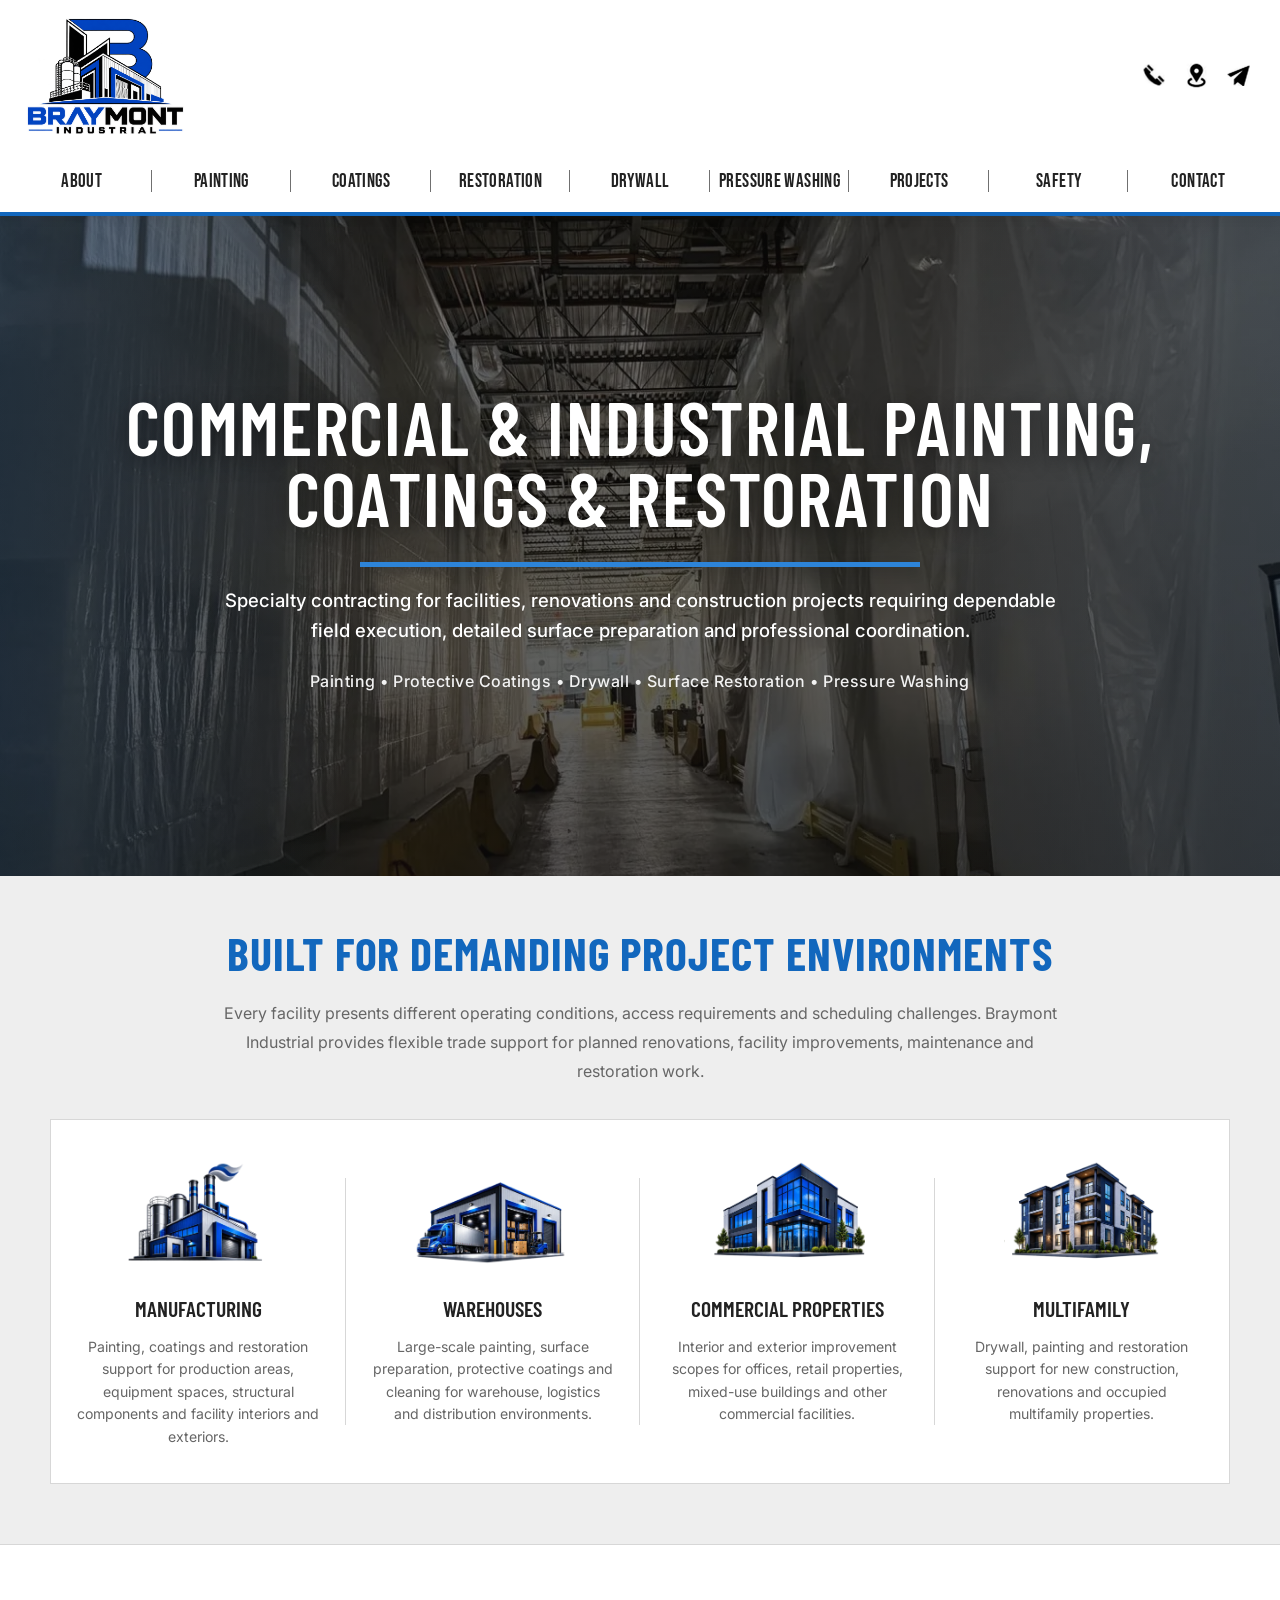
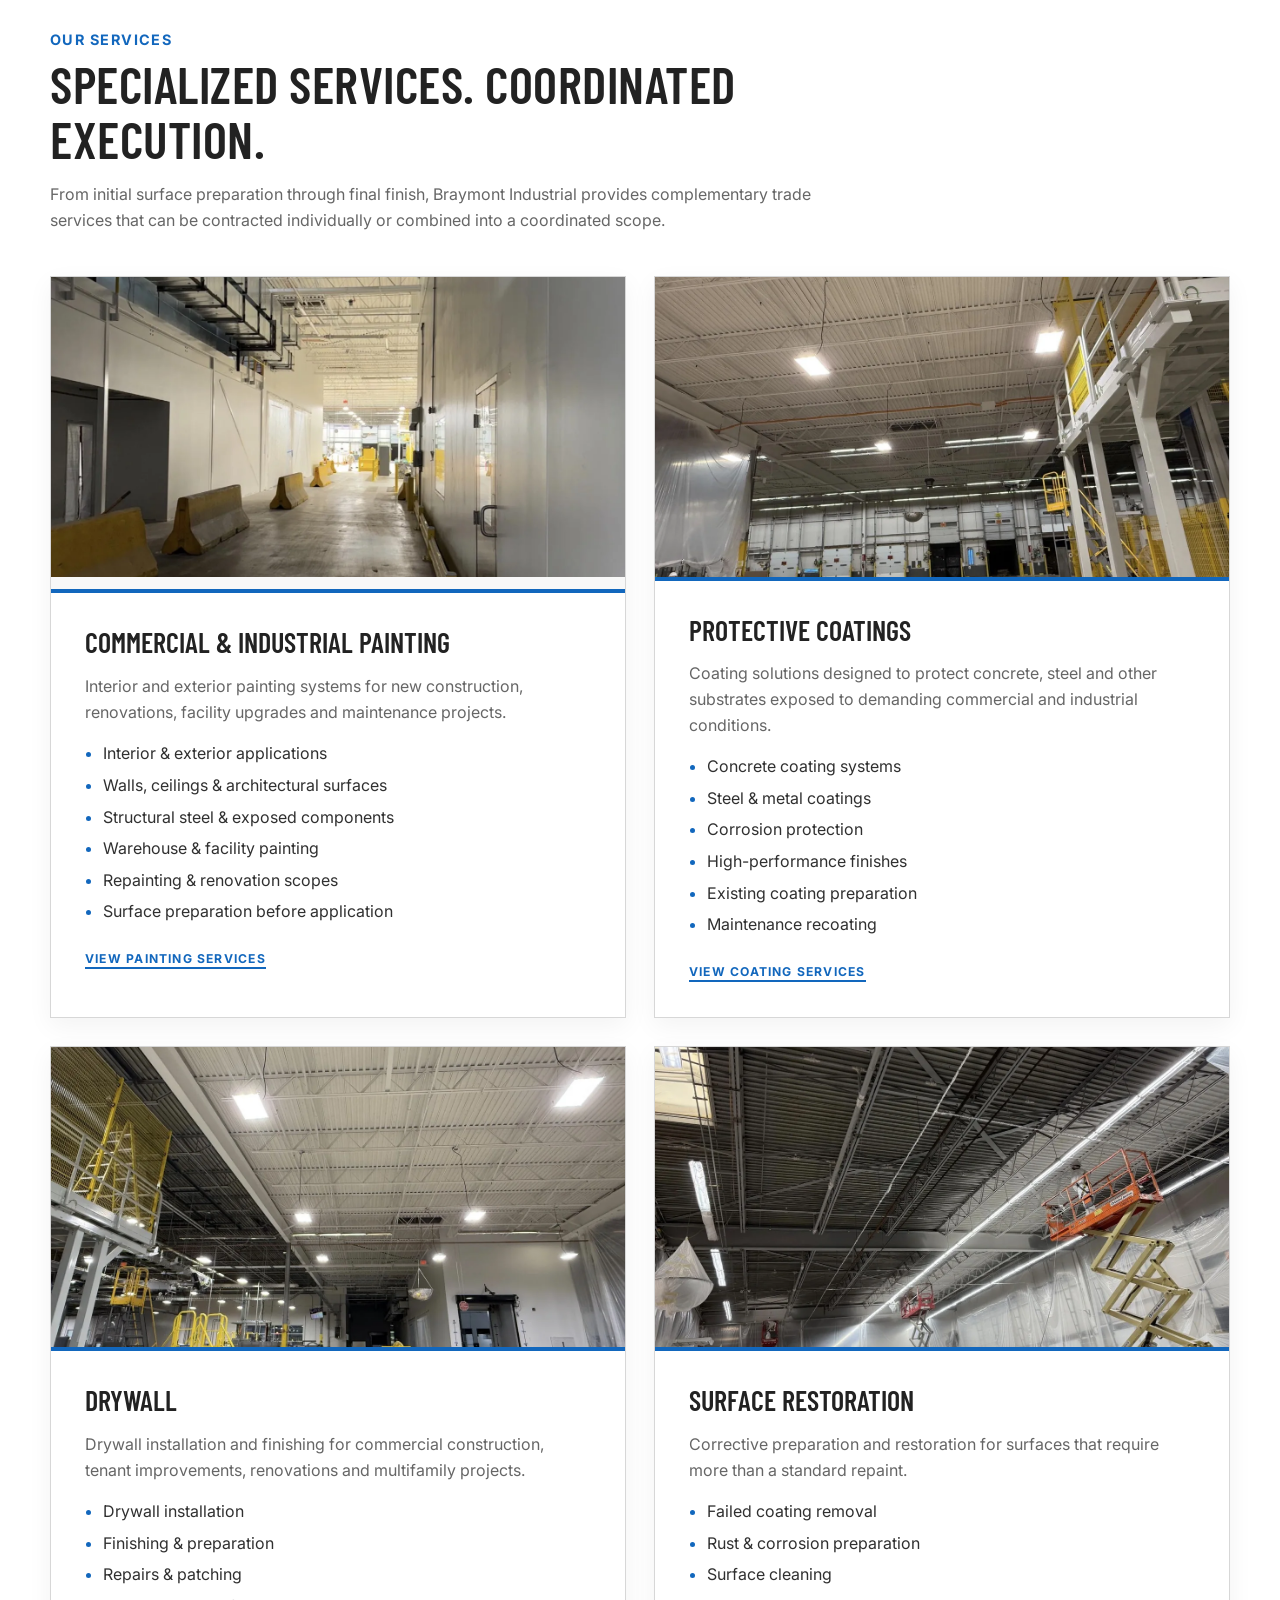
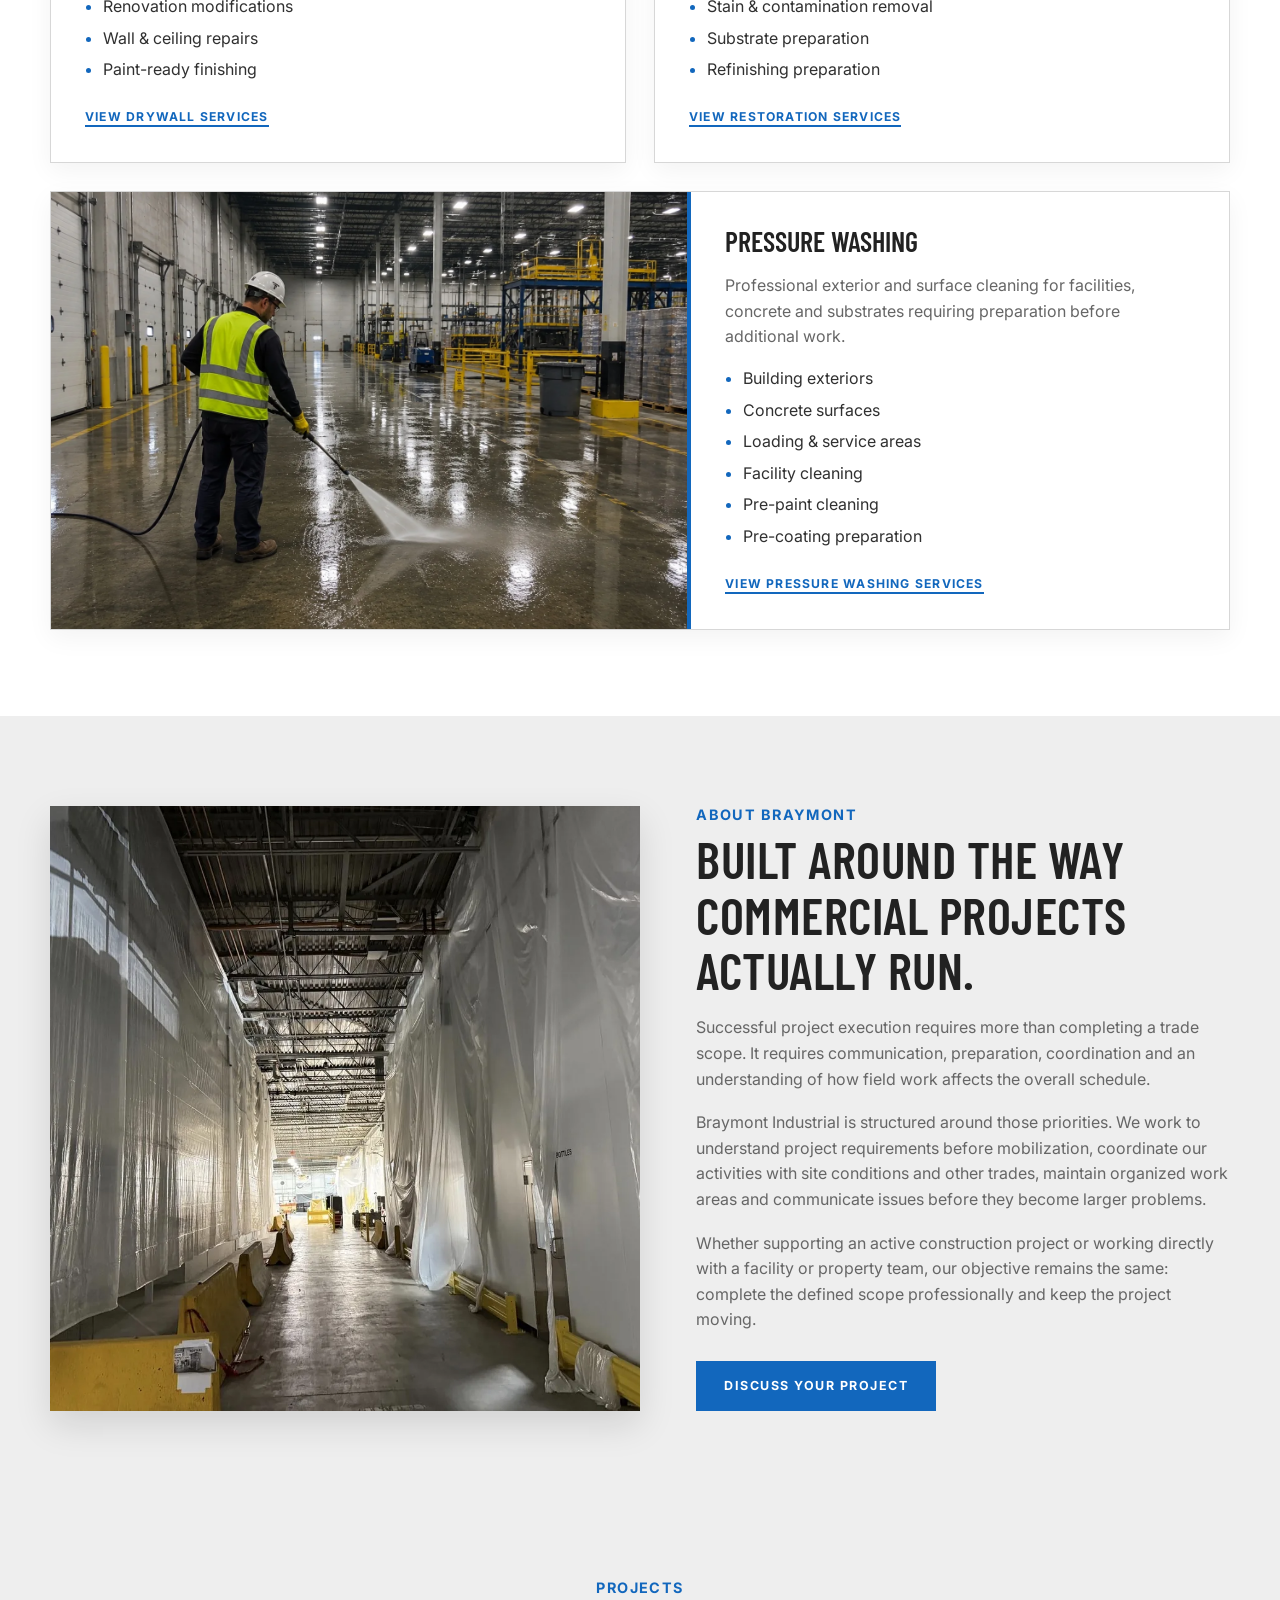
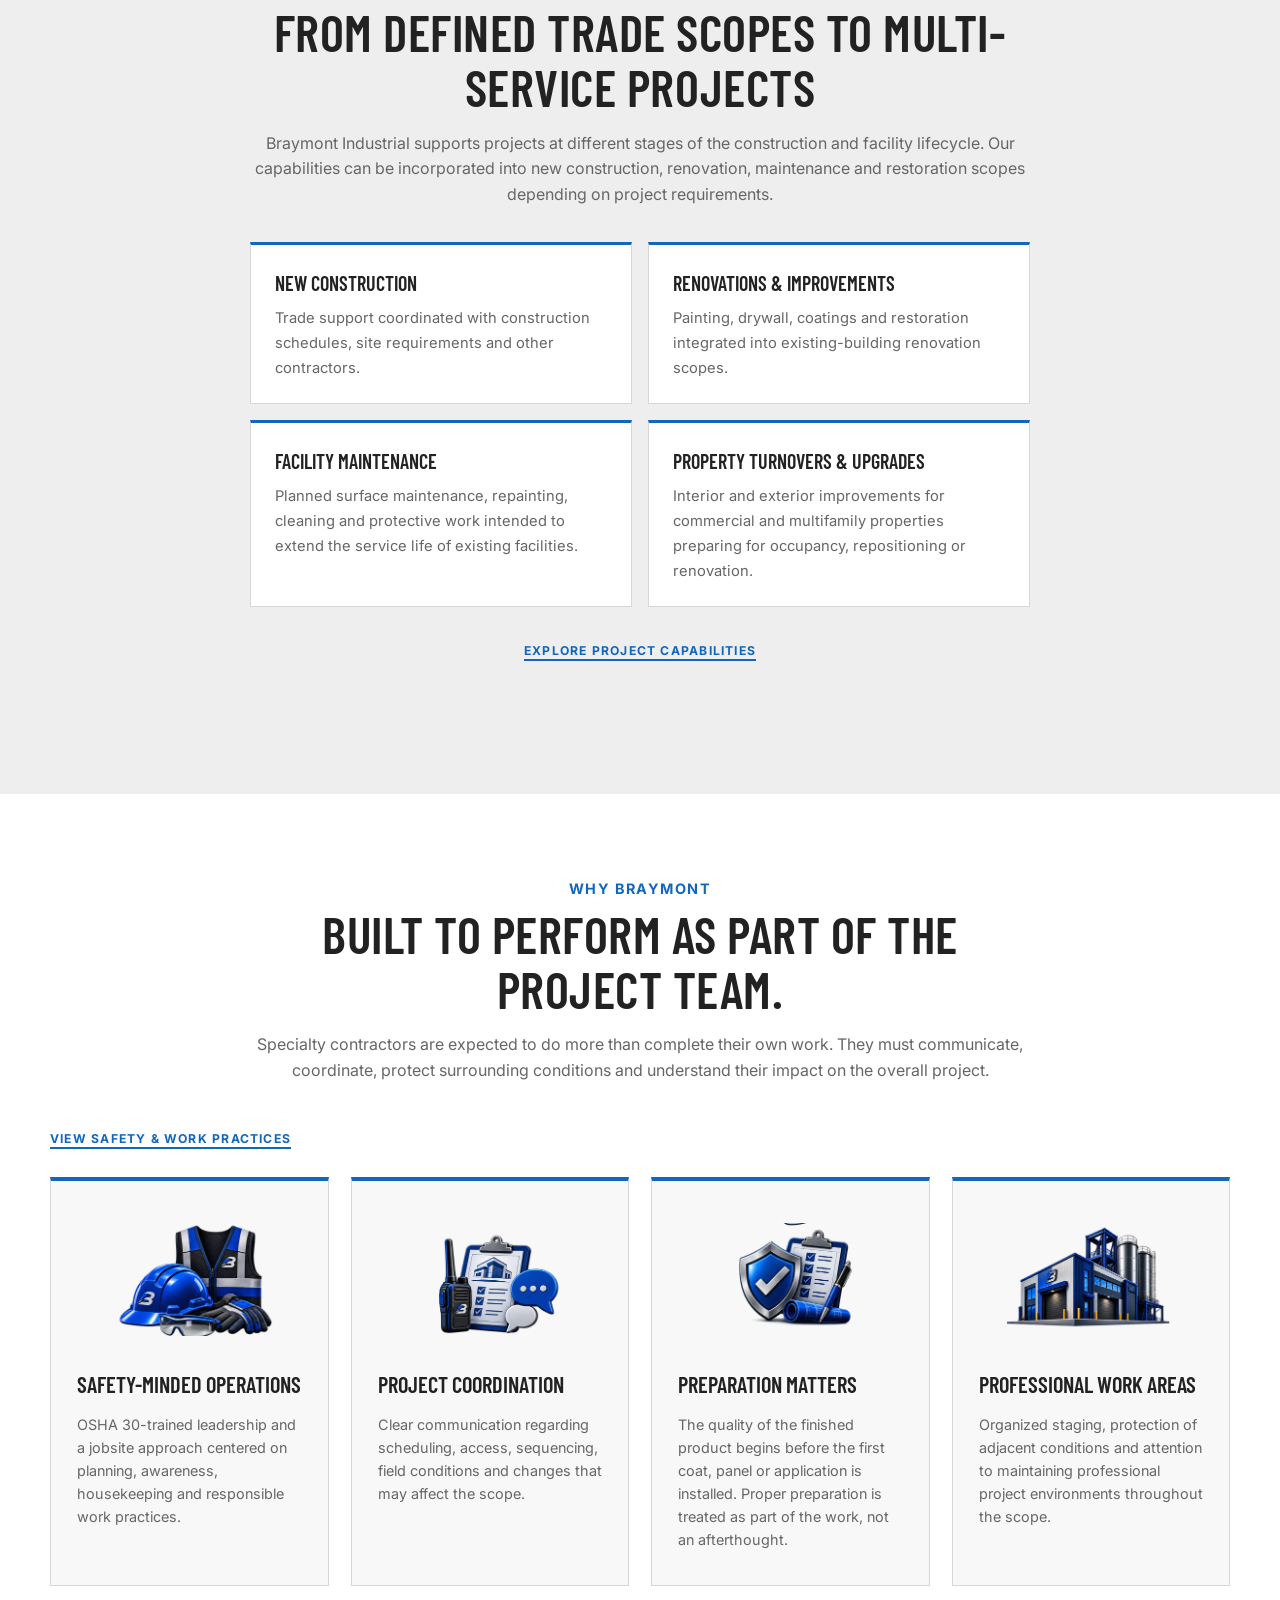
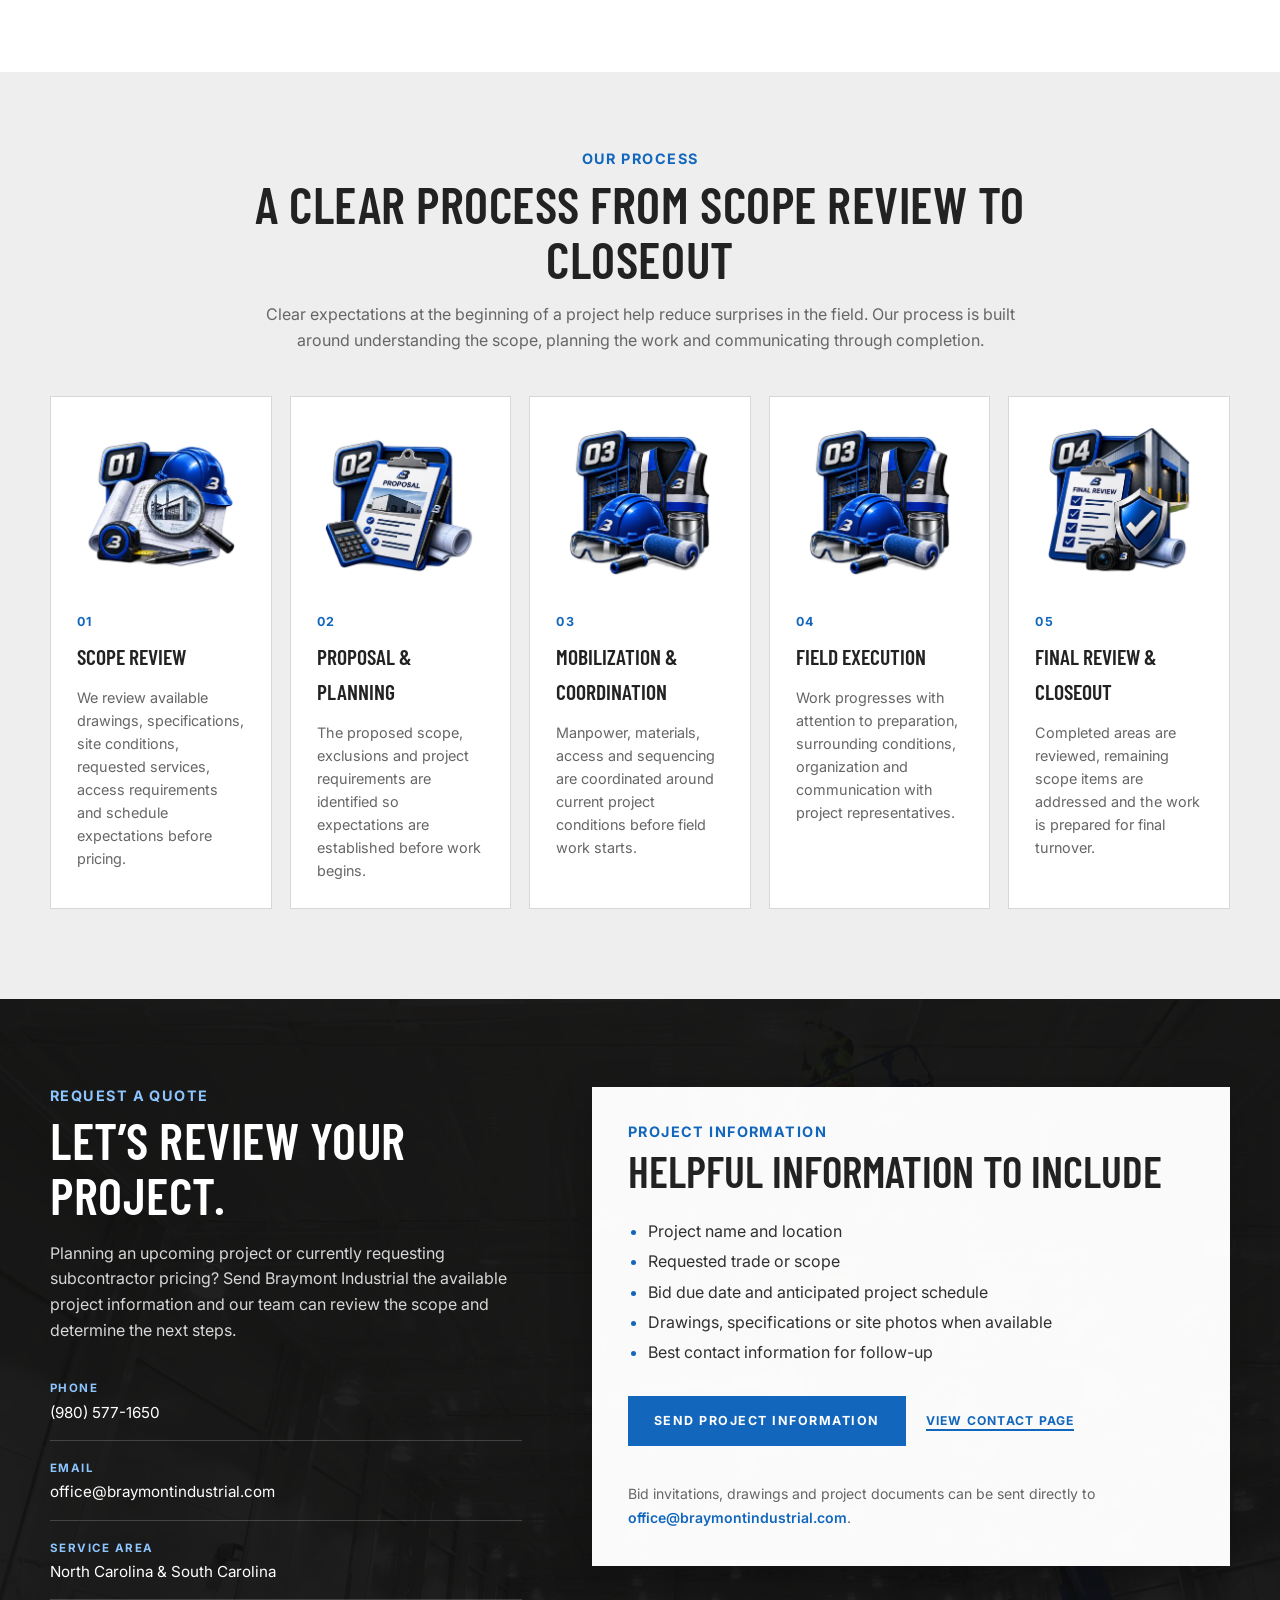
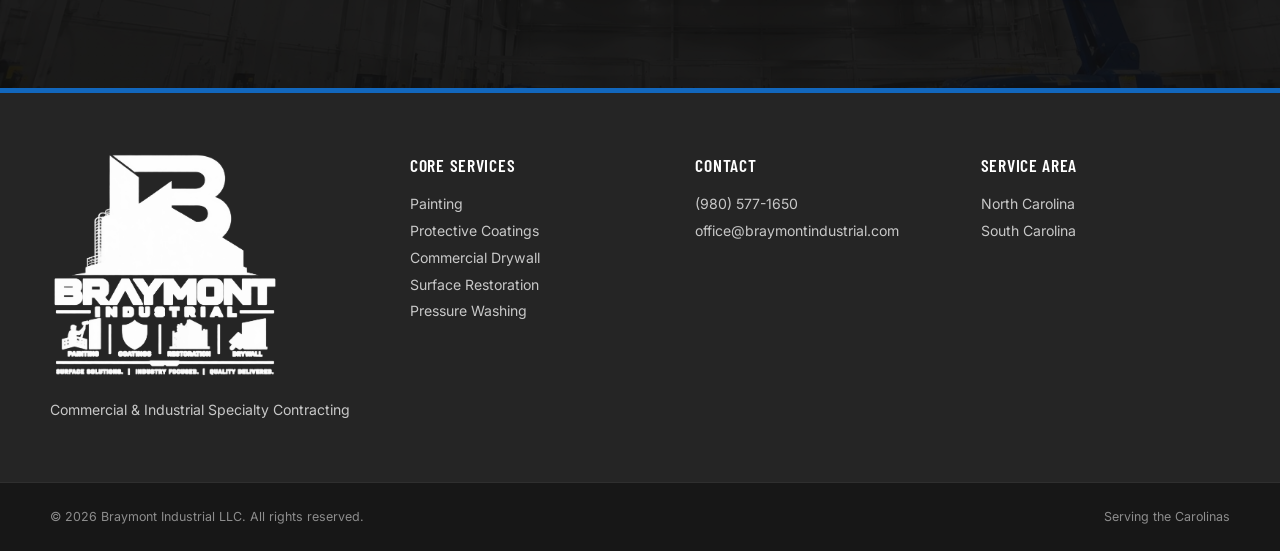
==== commit 14ce83e3: "again" ====
--- a/index.html
+++ b/index.html
@@ -55,7 +55,7 @@
 		rel="stylesheet"
 	/>
 
-	<link rel="stylesheet" href="/assets/css/braymont.css?v=20260812-5" />
+	<link rel="stylesheet" href="/assets/css/braymont.css?v=20260812-6" />
 
 	<script type="application/ld+json">
 	{
@@ -104,7 +104,7 @@
 </head>
 
 
-<body class="home-page">
+<body>
 
 
 	<!-- =====================================================
@@ -116,9 +116,9 @@
 		<div class="splash-content">
 
 			<img
-				src="/images/braymont-logo2.PNG?v=20260812-4"
-                alt=""
-                class="splash-logo"
+				src="/images/braymont-logo2.PNG?v=20260812-6"
+				alt=""
+				class="splash-logo"
 			/>
 
 		</div>
@@ -141,7 +141,7 @@
     aria-label="Braymont Industrial Home"
 >
     <img
-        src="/images/braymont-logo.PNG?v=20260812-4"
+        src="/images/braymont-logo.PNG?v=20260812-6"
         alt="Braymont Industrial"
         class="brand-logo"
     />
@@ -284,7 +284,7 @@
     <div class="hero-content">
 <!-- COMPANY NAME -->
         <h1>
-            Commercial &amp; Industrial Specialty Contracting
+            Commercial &amp; Industrial Painting, Coatings &amp; Restoration
         </h1>
 
 
@@ -294,18 +294,23 @@
 
         <!-- MAIN DESCRIPTION -->
         <p class="hero-kicker">
-            Painting, Coatings, Drywall, Restoration &amp; Pressure Washing
+            Specialty contracting for facilities, renovations and construction projects requiring dependable field execution, detailed surface preparation and professional coordination.
         </p>
 
 
-       <div class="hero-service-area">
-            <h3>Service Area</h3>
-            <p>
-                <a href="/locations/north-carolina/">North Carolina</a>
-                <span class="service-area-separator">&amp;</span>
-                <a href="/locations/south-carolina/">South Carolina</a>
-            </p>
-        </div>
+        <!-- SERVICES -->
+        <p class="hero-services">
+            <a href="/services/industrial-painting/">Painting</a>
+            <span aria-hidden="true">&bull;</span>
+            <a href="/services/protective-coatings/">Protective Coatings</a>
+            <span aria-hidden="true">&bull;</span>
+            <a href="/services/commercial-drywall/">Drywall</a>
+            <span aria-hidden="true">&bull;</span>
+            <a href="/services/surface-restoration/">Surface Restoration</a>
+            <span aria-hidden="true">&bull;</span>
+            <a href="/services/pressure-washing/">Pressure Washing</a>
+        </p>
+
 
     </div>
 
@@ -322,9 +327,12 @@
 		<div class="section-shell">
 
     <h2 class="strip-title">
-        Built for Commercial &amp; Industrial Environments
+        Built for Demanding Project Environments
     </h2>
 
+    <p class="markets-intro">
+        Every facility presents different operating conditions, access requirements and scheduling challenges. Braymont Industrial provides flexible trade support for planned renovations, facility improvements, maintenance and restoration work.
+    </p>
 
     <div class="market-grid">
 
@@ -345,7 +353,7 @@
             </h3>
 
             <p>
-                Surface work for manufacturing and production environments.
+                Painting, coatings and restoration support for production areas, equipment spaces, structural components and facility interiors and exteriors.
             </p>
 
         </div>
@@ -367,7 +375,7 @@
             </h3>
 
             <p>
-                Painting, coatings and restoration for warehouse facilities.
+                Large-scale painting, surface preparation, protective coatings and cleaning for warehouse, logistics and distribution environments.
             </p>
 
         </div>
@@ -389,7 +397,7 @@
             </h3>
 
             <p>
-                Interior, exterior and renovation-focused specialty contracting.
+                Interior and exterior improvement scopes for offices, retail properties, mixed-use buildings and other commercial facilities.
             </p>
 
         </div>
@@ -411,7 +419,7 @@
             </h3>
 
             <p>
-                Drywall, painting and restoration for multifamily projects.
+                Drywall, painting and restoration support for new construction, renovations and occupied multifamily properties.
             </p>
 
         </div>
@@ -440,12 +448,11 @@
 					</span>
 
 					<h2>
-						One Contractor. Five Core Capabilities.
+						Specialized Services. Coordinated Execution.
 					</h2>
 
 					<p>
-						Braymont Industrial supports commercial and industrial projects
-						with professional surface, coating and interior finishing services.
+						From initial surface preparation through final finish, Braymont Industrial provides complementary trade services that can be contracted individually or combined into a coordinated scope.
 					</p>
 
 				</div>
@@ -485,15 +492,16 @@
 							</h3>
 
 							<p>
-								Professional painting for commercial properties,
-								warehouses, manufacturing spaces and industrial facilities.
+								Interior and exterior painting systems for new construction, renovations, facility upgrades and maintenance projects.
 							</p>
 
 							<ul>
-								<li>Interior &amp; exterior painting</li>
-								<li>Structural steel &amp; overhead surfaces</li>
+								<li>Interior &amp; exterior applications</li>
+								<li>Walls, ceilings &amp; architectural surfaces</li>
+								<li>Structural steel &amp; exposed components</li>
 								<li>Warehouse &amp; facility painting</li>
-								<li>Repaint &amp; renovation work</li>
+								<li>Repainting &amp; renovation scopes</li>
+								<li>Surface preparation before application</li>
 							</ul>
 
 							<a
@@ -539,15 +547,16 @@
 							</h3>
 
 							<p>
-								Coating systems focused on durability,
-								surface protection and long-term performance.
+								Coating solutions designed to protect concrete, steel and other substrates exposed to demanding commercial and industrial conditions.
 							</p>
 
 							<ul>
-								<li>Protective coating systems</li>
-								<li>Concrete &amp; steel coatings</li>
-								<li>Corrosion-resistant finishes</li>
-								<li>Surface preparation &amp; refinishing</li>
+								<li>Concrete coating systems</li>
+								<li>Steel &amp; metal coatings</li>
+								<li>Corrosion protection</li>
+								<li>High-performance finishes</li>
+								<li>Existing coating preparation</li>
+								<li>Maintenance recoating</li>
 							</ul>
 
 							<a
@@ -591,15 +600,16 @@
 							</h3>
 
 							<p>
-								Drywall installation, finishing and repair
-								for commercial, multifamily and industrial support spaces.
+								Drywall installation and finishing for commercial construction, tenant improvements, renovations and multifamily projects.
 							</p>
 
 							<ul>
 								<li>Drywall installation</li>
-								<li>Finishing &amp; texture</li>
+								<li>Finishing &amp; preparation</li>
 								<li>Repairs &amp; patching</li>
-								<li>Renovation support</li>
+								<li>Renovation modifications</li>
+								<li>Wall &amp; ceiling repairs</li>
+								<li>Paint-ready finishing</li>
 							</ul>
 
 							<a
@@ -643,16 +653,16 @@
 							</h3>
 
 							<p>
-								Preparation and restoration of worn, damaged
-								or failing surfaces prior to final coating
-								or project turnover.
+								Corrective preparation and restoration for surfaces that require more than a standard repaint.
 							</p>
 
 							<ul>
-								<li>Existing finish removal</li>
-								<li>Surface cleaning &amp; preparation</li>
-								<li>Rust &amp; stain remediation</li>
-								<li>Surface refinishing</li>
+								<li>Failed coating removal</li>
+								<li>Rust &amp; corrosion preparation</li>
+								<li>Surface cleaning</li>
+								<li>Stain &amp; contamination removal</li>
+								<li>Substrate preparation</li>
+								<li>Refinishing preparation</li>
 							</ul>
 
 							<a
@@ -693,16 +703,16 @@
 							</h3>
 
 							<p>
-								Commercial and industrial pressure washing
-								for building exteriors, concrete surfaces,
-								facilities and project preparation.
+								Professional exterior and surface cleaning for facilities, concrete and substrates requiring preparation before additional work.
 							</p>
 
 							<ul>
-								<li>Building exterior washing</li>
-								<li>Concrete &amp; hard-surface cleaning</li>
-								<li>Facility pressure washing</li>
-								<li>Pre-coating surface cleaning</li>
+								<li>Building exteriors</li>
+								<li>Concrete surfaces</li>
+								<li>Loading &amp; service areas</li>
+								<li>Facility cleaning</li>
+								<li>Pre-paint cleaning</li>
+								<li>Pre-coating preparation</li>
 							</ul>
 
 							<a
@@ -752,23 +762,21 @@
 
 
 					<h2>
-						Professional execution from preparation through completion.
+						Built Around the Way Commercial Projects Actually Run.
 					</h2>
 
 
 					<p>
-						Braymont Industrial is a commercial and industrial
-						specialty contractor focused on painting,
-						protective coatings, drywall, surface restoration
-						and pressure washing.
-					</p>
-
-
-					<p>
-						Our approach emphasizes clear communication,
-						organized work areas, proper preparation
-						and professional project coordination.
-					</p>
+                        Successful project execution requires more than completing a trade scope. It requires communication, preparation, coordination and an understanding of how field work affects the overall schedule.
+                    </p>
+
+                    <p>
+                        Braymont Industrial is structured around those priorities. We work to understand project requirements before mobilization, coordinate our activities with site conditions and other trades, maintain organized work areas and communicate issues before they become larger problems.
+                    </p>
+
+                    <p>
+                        Whether supporting an active construction project or working directly with a facility or property team, our objective remains the same: complete the defined scope professionally and keep the project moving.
+                    </p>
 
 
 					<a
@@ -804,18 +812,34 @@
 					</span>
 
 					<h2>
-						Commercial &amp; Industrial Project Capabilities
+						From Defined Trade Scopes to Multi-Service Projects
 					</h2>
 
 					<p>
-						Braymont Industrial supports painting,
-						coatings, drywall, restoration and surface
-						preparation scopes across commercial and
-						industrial environments.
-					</p>
+                        Braymont Industrial supports projects at different stages of the construction and facility lifecycle. Our capabilities can be incorporated into new construction, renovation, maintenance and restoration scopes depending on project requirements.
+                    </p>
+
+                    <div class="project-capability-list">
+                        <div>
+                            <strong>New Construction</strong>
+                            <span>Trade support coordinated with construction schedules, site requirements and other contractors.</span>
+                        </div>
+                        <div>
+                            <strong>Renovations &amp; Improvements</strong>
+                            <span>Painting, drywall, coatings and restoration integrated into existing-building renovation scopes.</span>
+                        </div>
+                        <div>
+                            <strong>Facility Maintenance</strong>
+                            <span>Planned surface maintenance, repainting, cleaning and protective work intended to extend the service life of existing facilities.</span>
+                        </div>
+                        <div>
+                            <strong>Property Turnovers &amp; Upgrades</strong>
+                            <span>Interior and exterior improvements for commercial and multifamily properties preparing for occupancy, repositioning or renovation.</span>
+                        </div>
+                    </div>
 
 					<a href="/projects/" class="text-link">
-						View Project Capabilities
+						Explore Project Capabilities
 					</a>
 
 				</div>
@@ -842,12 +866,11 @@
             </span>
 
             <h2>
-                Safety. Communication. Quality.
+                Built to Perform as Part of the Project Team.
             </h2>
 
             <p>
-                A straightforward approach designed
-                for commercial and industrial work.
+                Specialty contractors are expected to do more than complete their own work. They must communicate, coordinate, protect surrounding conditions and understand their impact on the overall project.
             </p>
 
         </div>
@@ -875,12 +898,11 @@
                 </div>
 
                 <h3>
-                    Safety-Focused
+                    Safety-Minded Operations
                 </h3>
 
                 <p>
-                    OSHA 30-trained leadership with an emphasis
-                    on responsible and organized work practices.
+                    OSHA 30-trained leadership and a jobsite approach centered on planning, awareness, housekeeping and responsible work practices.
                 </p>
 
             </div>
@@ -900,12 +922,11 @@
                 </div>
 
                 <h3>
-                    Clear Communication
+                    Project Coordination
                 </h3>
 
                 <p>
-                    Professional coordination, scheduling
-                    and project updates throughout the work.
+                    Clear communication regarding scheduling, access, sequencing, field conditions and changes that may affect the scope.
                 </p>
 
             </div>
@@ -925,12 +946,11 @@
                 </div>
 
                 <h3>
-                    Quality Execution
+                    Preparation Matters
                 </h3>
 
                 <p>
-                    Attention to preparation, finish quality
-                    and professional project turnover.
+                    The quality of the finished product begins before the first coat, panel or application is installed. Proper preparation is treated as part of the work, not an afterthought.
                 </p>
 
             </div>
@@ -950,12 +970,11 @@
                 </div>
 
                 <h3>
-                    Industry Focused
+                    Professional Work Areas
                 </h3>
 
                 <p>
-                    Services structured around the needs
-                    of commercial and industrial environments.
+                    Organized staging, protection of adjacent conditions and attention to maintaining professional project environments throughout the scope.
                 </p>
 
             </div>
@@ -975,114 +994,60 @@
 
     <div class="section-shell">
 
-
         <div class="section-heading centered">
-
-            <span class="eyebrow">
-                Our Process
-            </span>
-
-            <h2>
-                From Project Review to Final Turnover
-            </h2>
-
+            <span class="eyebrow">Our Process</span>
+            <h2>A Clear Process From Scope Review to Closeout</h2>
+            <p>
+                Clear expectations at the beginning of a project help reduce surprises in the field. Our process is built around understanding the scope, planning the work and communicating through completion.
+            </p>
         </div>
 
-
-        <div class="process-grid">
-
-
-            <!-- 01 PROJECT REVIEW -->
+        <div class="process-grid process-grid-five">
+
             <div class="process-card">
-
                 <div class="process-icon">
-                    <img
-                        src="/images/01-project-review.webp"
-                        alt="Project review and planning"
-                        class="process-icon-image"
-                    />
+                    <img src="/images/01-project-review.webp" alt="Scope review and project planning" class="process-icon-image" loading="lazy" decoding="async" />
                 </div>
-
-                <h3>
-                    Project Review
-                </h3>
-
-                <p>
-                    We review scope, site conditions,
-                    access and scheduling requirements.
-                </p>
-
+                <span class="process-step">01</span>
+                <h3>Scope Review</h3>
+                <p>We review available drawings, specifications, site conditions, requested services, access requirements and schedule expectations before pricing.</p>
             </div>
 
-
-            <!-- 02 DETAILED PROPOSAL -->
             <div class="process-card">
-
                 <div class="process-icon">
-                    <img
-                        src="/images/02-detailed-proposal.webp"
-                        alt="Detailed project proposal"
-                        class="process-icon-image"
-                    />
+                    <img src="/images/02-detailed-proposal.webp" alt="Project proposal and planning" class="process-icon-image" loading="lazy" decoding="async" />
                 </div>
-
-                <h3>
-                    Detailed Proposal
-                </h3>
-
-                <p>
-                    You receive a clear proposal outlining
-                    scope and project requirements.
-                </p>
-
+                <span class="process-step">02</span>
+                <h3>Proposal &amp; Planning</h3>
+                <p>The proposed scope, exclusions and project requirements are identified so expectations are established before work begins.</p>
             </div>
 
-
-            <!-- 03 PROFESSIONAL EXECUTION -->
             <div class="process-card">
-
                 <div class="process-icon">
-                    <img
-                        src="/images/03-professional-execution.webp"
-                        alt="Professional project execution"
-                        class="process-icon-image"
-                    />
+                    <img src="/images/03-professional-execution.webp" alt="Project mobilization and coordination" class="process-icon-image" loading="lazy" decoding="async" />
                 </div>
-
-                <h3>
-                    Professional Execution
-                </h3>
-
-                <p>
-                    Work is coordinated with attention
-                    to safety, organization and quality.
-                </p>
-
+                <span class="process-step">03</span>
+                <h3>Mobilization &amp; Coordination</h3>
+                <p>Manpower, materials, access and sequencing are coordinated around current project conditions before field work starts.</p>
             </div>
 
-
-            <!-- 04 FINAL REVIEW -->
             <div class="process-card">
-
                 <div class="process-icon">
-                    <img
-                        src="/images/04-final-review.webp"
-                        alt="Final project review and turnover"
-                        class="process-icon-image"
-                    />
+                    <img src="/images/03-professional-execution.webp" alt="Professional field execution" class="process-icon-image" loading="lazy" decoding="async" />
                 </div>
-
-                <h3>
-                    Final Review
-                </h3>
-
-                <p>
-                    Completed work is reviewed
-                    before project turnover.
-                </p>
-
+                <span class="process-step">04</span>
+                <h3>Field Execution</h3>
+                <p>Work progresses with attention to preparation, surrounding conditions, organization and communication with project representatives.</p>
             </div>
 
+            <div class="process-card">
+                <div class="process-icon">
+                    <img src="/images/04-final-review.webp" alt="Final review and project closeout" class="process-icon-image" loading="lazy" decoding="async" />
+                </div>
+                <span class="process-step">05</span>
+                <h3>Final Review &amp; Closeout</h3>
+                <p>Completed areas are reviewed, remaining scope items are addressed and the work is prepared for final turnover.</p>
+            </div>
 
         </div>
 
@@ -1108,15 +1073,13 @@
 
 
 					<h2>
-						Tell us about your next project.
+						Let’s Review Your Project.
 					</h2>
 
 
 					<p>
-						Send us the project location,
-						requested services and a brief
-						description of the scope.
-					</p>
+                        Planning an upcoming project or currently requesting subcontractor pricing? Send Braymont Industrial the available project information and our team can review the scope and determine the next steps.
+                    </p>
 
 
 					<div class="contact-details">
@@ -1175,14 +1138,14 @@
 					</span>
 
 					<h2>
-						What to include when contacting us
+						Helpful Information to Include
 					</h2>
 
 					<ul class="contact-checklist">
 						<li>Project name and location</li>
-						<li>Requested service or trade scope</li>
-						<li>Approximate schedule or bid due date</li>
-						<li>Drawings, photos or scope documents if available</li>
+						<li>Requested trade or scope</li>
+						<li>Bid due date and anticipated project schedule</li>
+						<li>Drawings, specifications or site photos when available</li>
 						<li>Best contact information for follow-up</li>
 					</ul>
 
@@ -1190,13 +1153,18 @@
 						class="btn btn-primary form-submit"
 						href="mailto:office@braymontindustrial.com?subject=Project%20Quote%20Request"
 					>
-						Email Project Information
+						Send Project Information
 					</a>
 
 					<a href="/contact/" class="text-link">
 						View Contact Page
 					</a>
 
+                    <p class="contact-bid-note">
+                        Bid invitations, drawings and project documents can be sent directly to
+                        <a href="mailto:office@braymontindustrial.com">office@braymontindustrial.com</a>.
+                    </p>
+
 				</div>
 
 
@@ -1220,7 +1188,7 @@
 			<div class="footer-brand">
 
 				<img
-    src="/images/braymont-logo2.PNG?v=20260812-4"
+    src="/images/braymont-logo2.PNG?v=20260812-6"
     alt="Braymont Industrial"
     class="footer-logo"
     loading="lazy"
@@ -1280,14 +1248,15 @@
 
 			<div>
 
-				<div class="hero-service-area">
-            <h3>Service Area</h3>
-            <p>
-                <a href="/locations/north-carolina/">North Carolina</a>
-                <span class="service-area-separator">&amp;</span>
-                <a href="/locations/south-carolina/">South Carolina</a>
-            </p>
-        </div>
+				<h3>
+					Service Area
+				</h3>
+
+				<p>
+					<a href="/locations/north-carolina/">North Carolina</a>
+					<br />
+					<a href="/locations/south-carolina/">South Carolina</a>
+				</p>
 
 			</div>
 
@@ -1318,7 +1287,7 @@
 	     JAVASCRIPT
 	===================================================== -->
 
-	<script src="/assets/js/braymont.js?v=20260812-5"></script>
+	<script src="/assets/js/braymont.js?v=20260812-6"></script>
 
 
 	<!-- =====================================================
--- a/assets/css/braymont.css
+++ b/assets/css/braymont.css
@@ -1183,44 +1183,78 @@
 }
 
 /* =========================================================
-   FINAL LOGO OVERRIDES — CASE-SENSITIVE ASSETS
+   HOME PAGE CONTENT REFINEMENT — FINAL
 ========================================================= */
 
-.hero-logo-braymont {
-    display: none !important;
-}
-
-.footer-logo {
+.markets-intro {
+    max-width: 860px;
+    margin: -18px auto 34px;
+    color: var(--muted);
+    text-align: center;
+    font-size: 1rem;
+    line-height: 1.8;
+}
+
+.project-capability-list {
+    max-width: 980px;
+    margin: 34px auto 30px;
+    display: grid;
+    grid-template-columns: repeat(2, minmax(0, 1fr));
+    gap: 16px;
+    text-align: left;
+}
+
+.project-capability-list > div {
+    padding: 22px 24px;
+    background: #ffffff;
+    border: 1px solid var(--border);
+    border-top: 3px solid var(--blue);
+}
+
+.project-capability-list strong {
     display: block;
-    width: 230px;
-    max-width: 100%;
-    height: auto;
-    margin: 0 0 16px 0;
-    object-fit: contain;
-    filter: brightness(0) invert(1);
-}
-
-@media (max-width: 900px) {
-    .footer-logo {
-        width: 220px;
-        max-width: 100%;
-        height: auto;
-    }
-}
-
-@media (max-width: 560px) {
-    .footer-logo {
-        width: 210px;
-    }
-}
-
-/* =========================================================
-   HOME PAGE — DESKTOP REFINEMENT
-   Final layout override for header, nav and hero.
-========================================================= */
+    margin-bottom: 7px;
+    color: var(--charcoal);
+    font-family: "Barlow Condensed", sans-serif;
+    font-size: 1.25rem;
+    font-weight: 600;
+    text-transform: uppercase;
+}
+
+.project-capability-list span {
+    display: block;
+    color: var(--muted);
+    font-size: .92rem;
+    line-height: 1.7;
+}
+
+.process-grid-five {
+    grid-template-columns: repeat(5, minmax(0, 1fr));
+}
+
+.process-step {
+    display: inline-block;
+    margin-bottom: 8px;
+    color: var(--blue);
+    font-family: "Inter", sans-serif;
+    font-size: .78rem;
+    font-weight: 700;
+    letter-spacing: .12em;
+}
+
+.contact-bid-note {
+    margin: 22px 0 0;
+    color: var(--muted);
+    font-size: .88rem;
+    line-height: 1.7;
+}
+
+.contact-bid-note a {
+    color: var(--blue);
+    font-weight: 600;
+}
 
 @media (min-width: 901px) {
-
     .top-header {
         height: 150px;
     }
@@ -1244,7 +1278,6 @@
         display: flex;
         align-items: center;
         justify-content: flex-start;
-        overflow: visible;
     }
 
     .brand-logo {
@@ -1269,7 +1302,6 @@
 
     .main-nav-inner {
         width: min(1460px, calc(100% - 24px));
-        grid-template-columns: repeat(9, minmax(0, 1fr));
     }
 
     .main-nav .nav-link {
@@ -1279,20 +1311,20 @@
     }
 
     .hero {
-        min-height: 640px;
+        min-height: 660px;
     }
 
     .hero-content {
-        width: min(980px, calc(100% - 64px));
-        padding: 56px 20px 62px;
+        width: min(1080px, calc(100% - 64px));
+        padding: 62px 20px 68px;
     }
 
     .hero h1 {
-        max-width: 980px;
+        max-width: 1050px;
         margin: 0 auto;
-        font-size: clamp(4rem, 6vw, 6.1rem);
+        font-size: clamp(4rem, 5.8vw, 6rem);
         line-height: .96;
-        letter-spacing: .02em;
+        letter-spacing: .018em;
     }
 
     .hero-rule {
@@ -1301,37 +1333,20 @@
     }
 
     .hero-kicker {
-        max-width: 800px;
+        max-width: 860px;
         margin-left: auto;
         margin-right: auto;
-        font-size: clamp(1.2rem, 1.6vw, 1.55rem);
-        line-height: 1.45;
-    }
-
-    .hero-service-area {
-        margin-top: 24px;
-    }
-
-    .hero-service-area h3 {
-        margin-bottom: 8px;
-        font-size: 1.1rem;
-    }
-
-    .hero-service-area p {
-        display: flex;
-        align-items: center;
-        justify-content: center;
-        gap: 8px;
+        font-size: clamp(1.08rem, 1.45vw, 1.4rem);
+        line-height: 1.65;
+    }
+
+    .hero-services {
+        margin-top: 22px;
         font-size: 1rem;
     }
-
-    .service-area-separator {
-        padding: 0;
-    }
-}
-
-/* Slightly tighter desktop nav on medium-width screens */
-@media (min-width: 901px) and (max-width: 1180px) {
+}
+
+@media (max-width: 1180px) and (min-width: 901px) {
     .brand-lockup {
         width: 340px;
         min-width: 340px;
@@ -1346,35 +1361,60 @@
         font-size: 16px;
         padding: 0 3px;
     }
-}
-
-/* =========================================================
-   HOME PAGE — MOBILE REFINEMENT
-========================================================= */
+
+    .process-grid-five {
+        grid-template-columns: repeat(3, minmax(0, 1fr));
+    }
+}
 
 @media (max-width: 900px) {
-
     .hero-content {
         padding-top: 48px;
         padding-bottom: 54px;
     }
 
     .hero h1 {
-        font-size: clamp(2.7rem, 11.5vw, 4.4rem);
+        font-size: clamp(2.65rem, 11vw, 4.35rem);
         line-height: .98;
     }
 
     .hero-kicker {
-        max-width: 340px;
+        max-width: 360px;
         margin-left: auto;
         margin-right: auto;
-    }
-
-    .hero-service-area {
-        margin-top: 22px;
-    }
-
-    .hero-service-area p {
-        gap: 5px;
-    }
-}
+        font-size: 1rem;
+        line-height: 1.6;
+    }
+
+    .hero-services {
+        max-width: 360px;
+        margin-left: auto;
+        margin-right: auto;
+    }
+
+    .project-capability-list {
+        grid-template-columns: 1fr;
+    }
+
+    .process-grid-five {
+        grid-template-columns: repeat(2, minmax(0, 1fr));
+    }
+
+    .markets-intro {
+        margin-top: -12px;
+    }
+}
+
+@media (max-width: 560px) {
+    .project-capability-list {
+        gap: 12px;
+    }
+
+    .project-capability-list > div {
+        padding: 20px 18px;
+    }
+
+    .process-grid-five {
+        grid-template-columns: 1fr;
+    }
+}
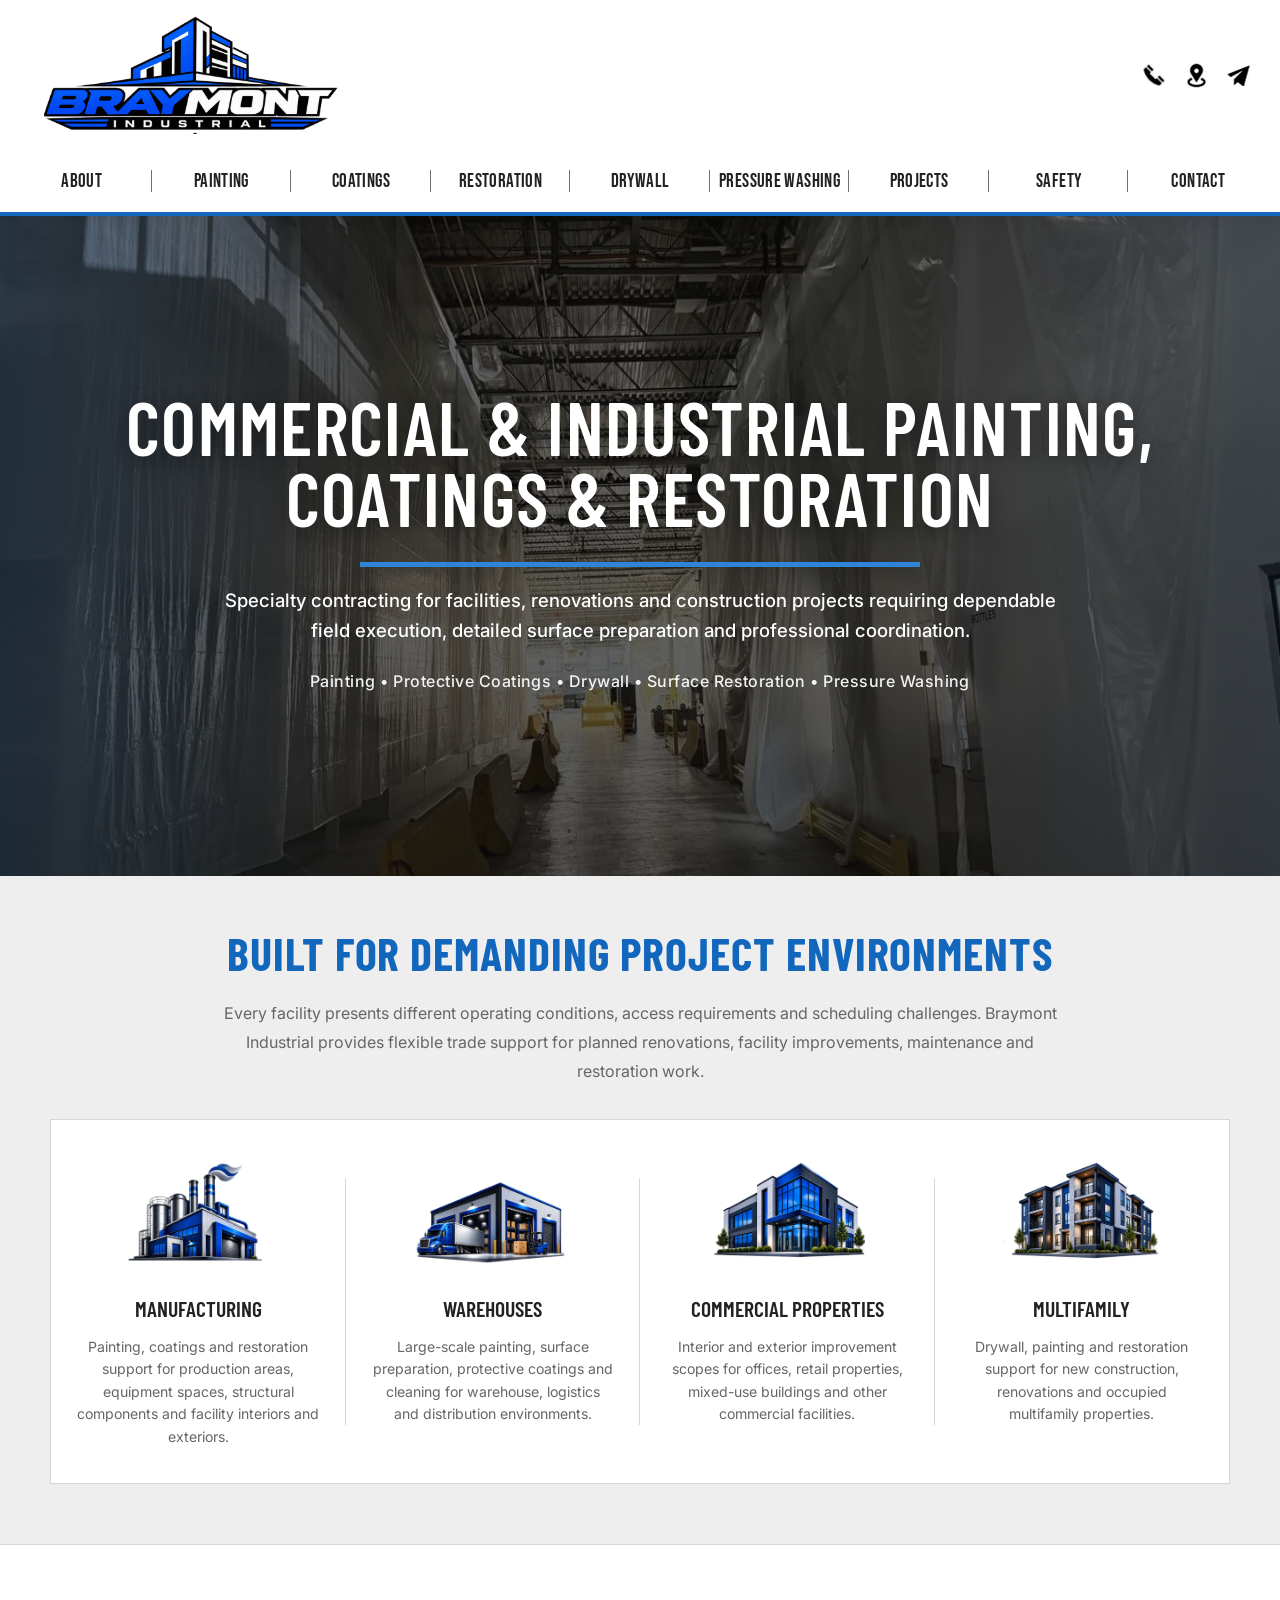
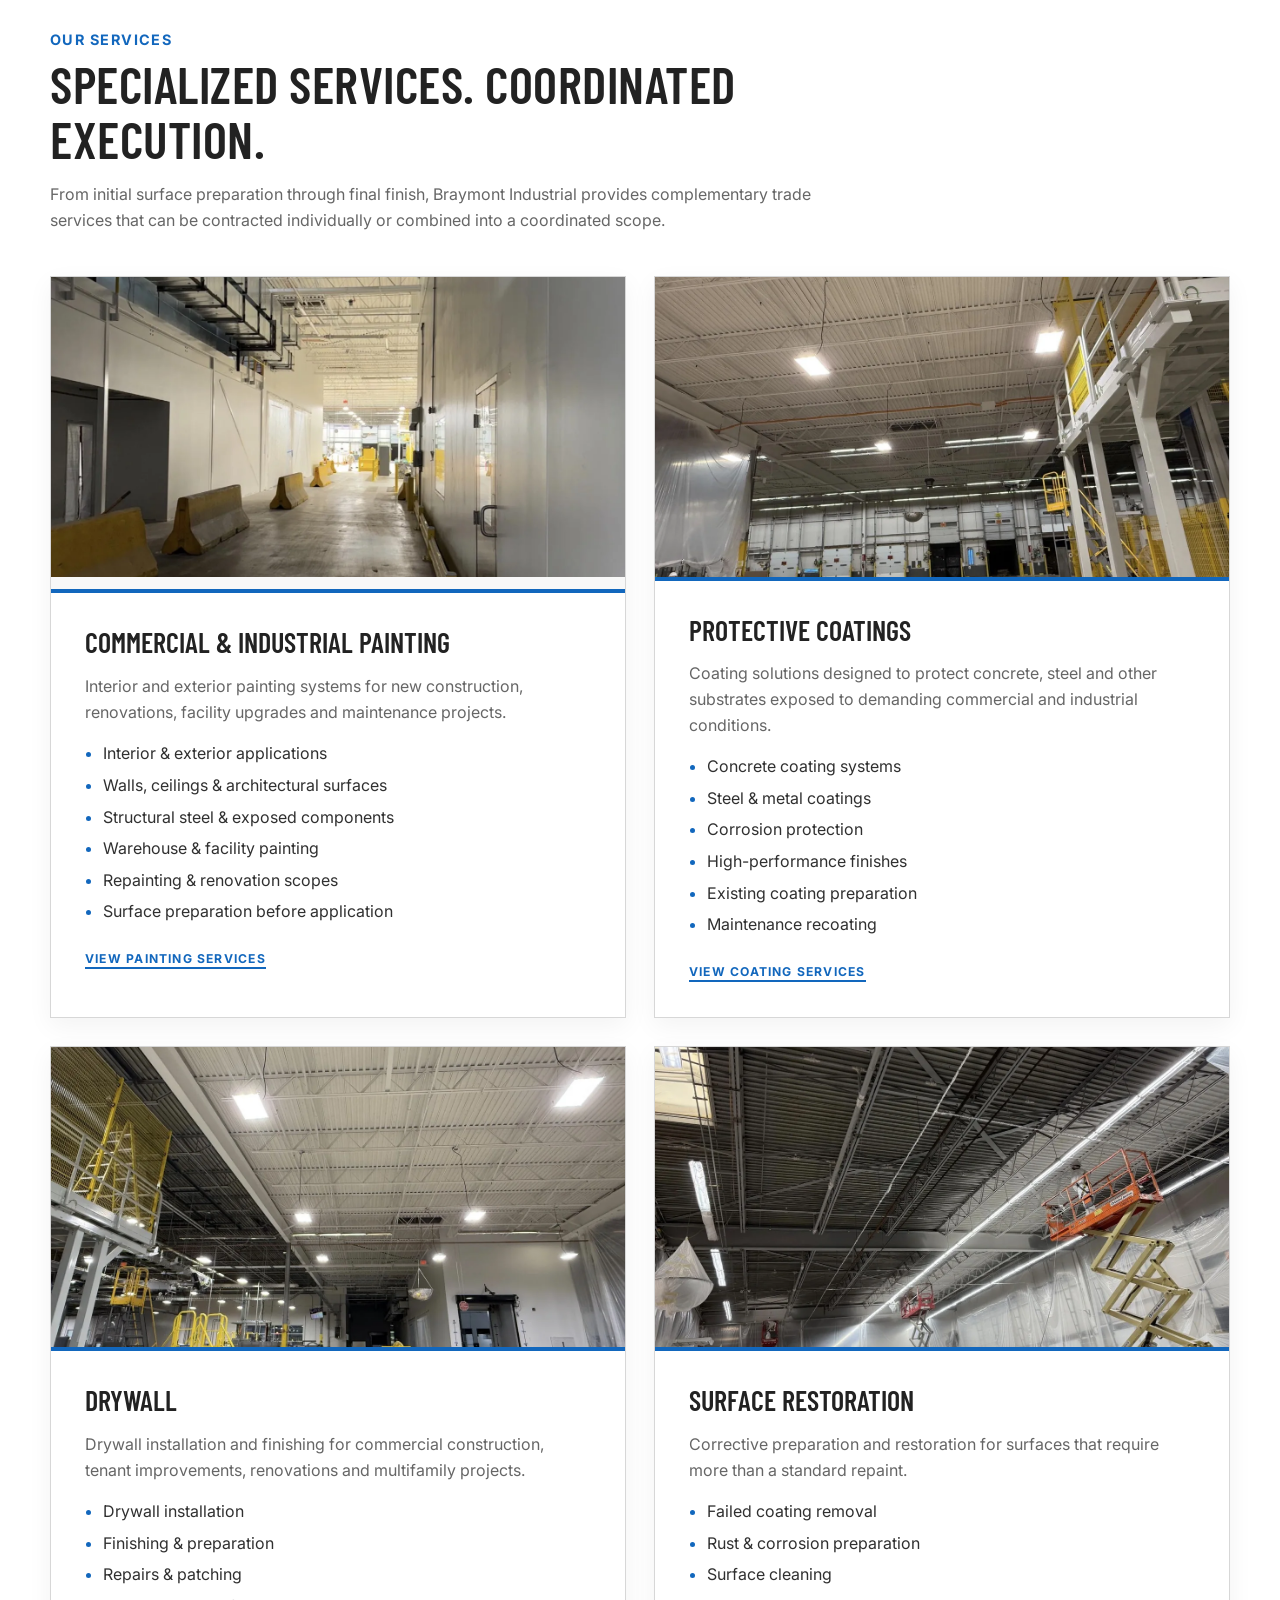
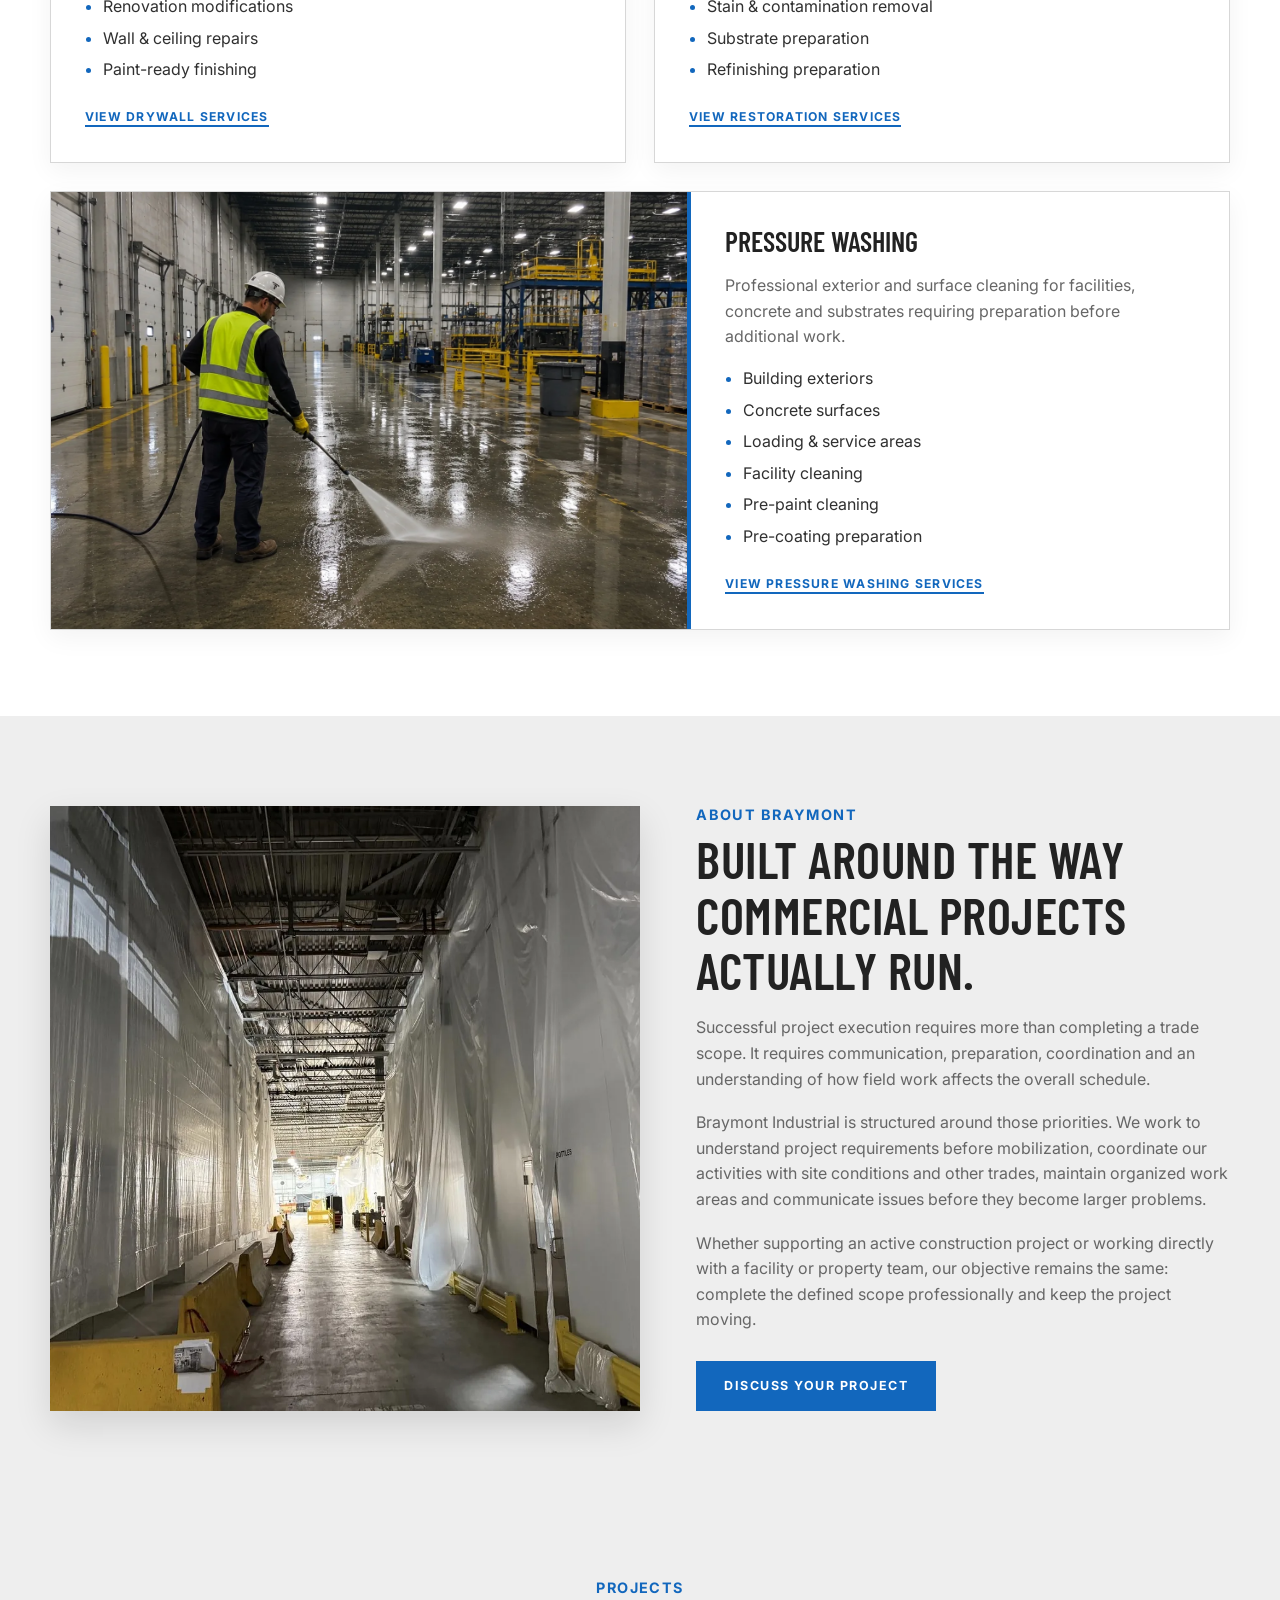
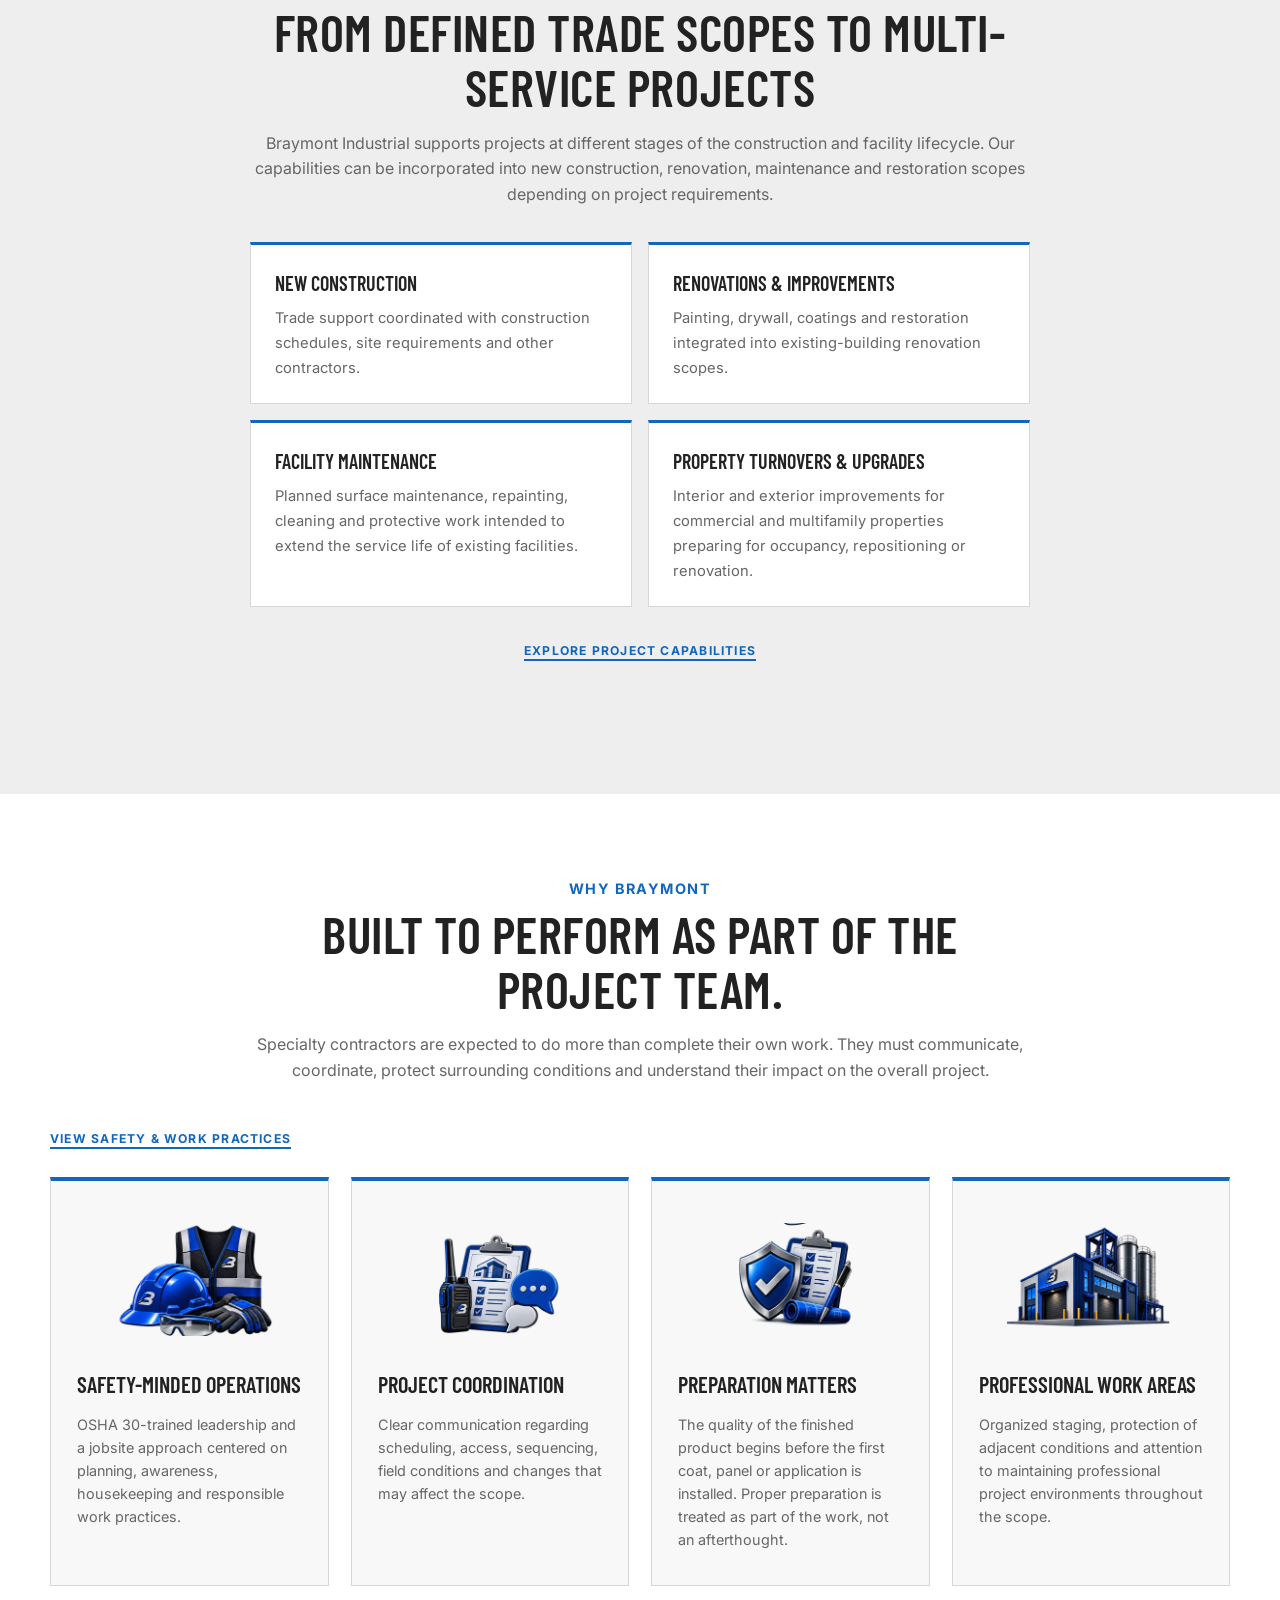
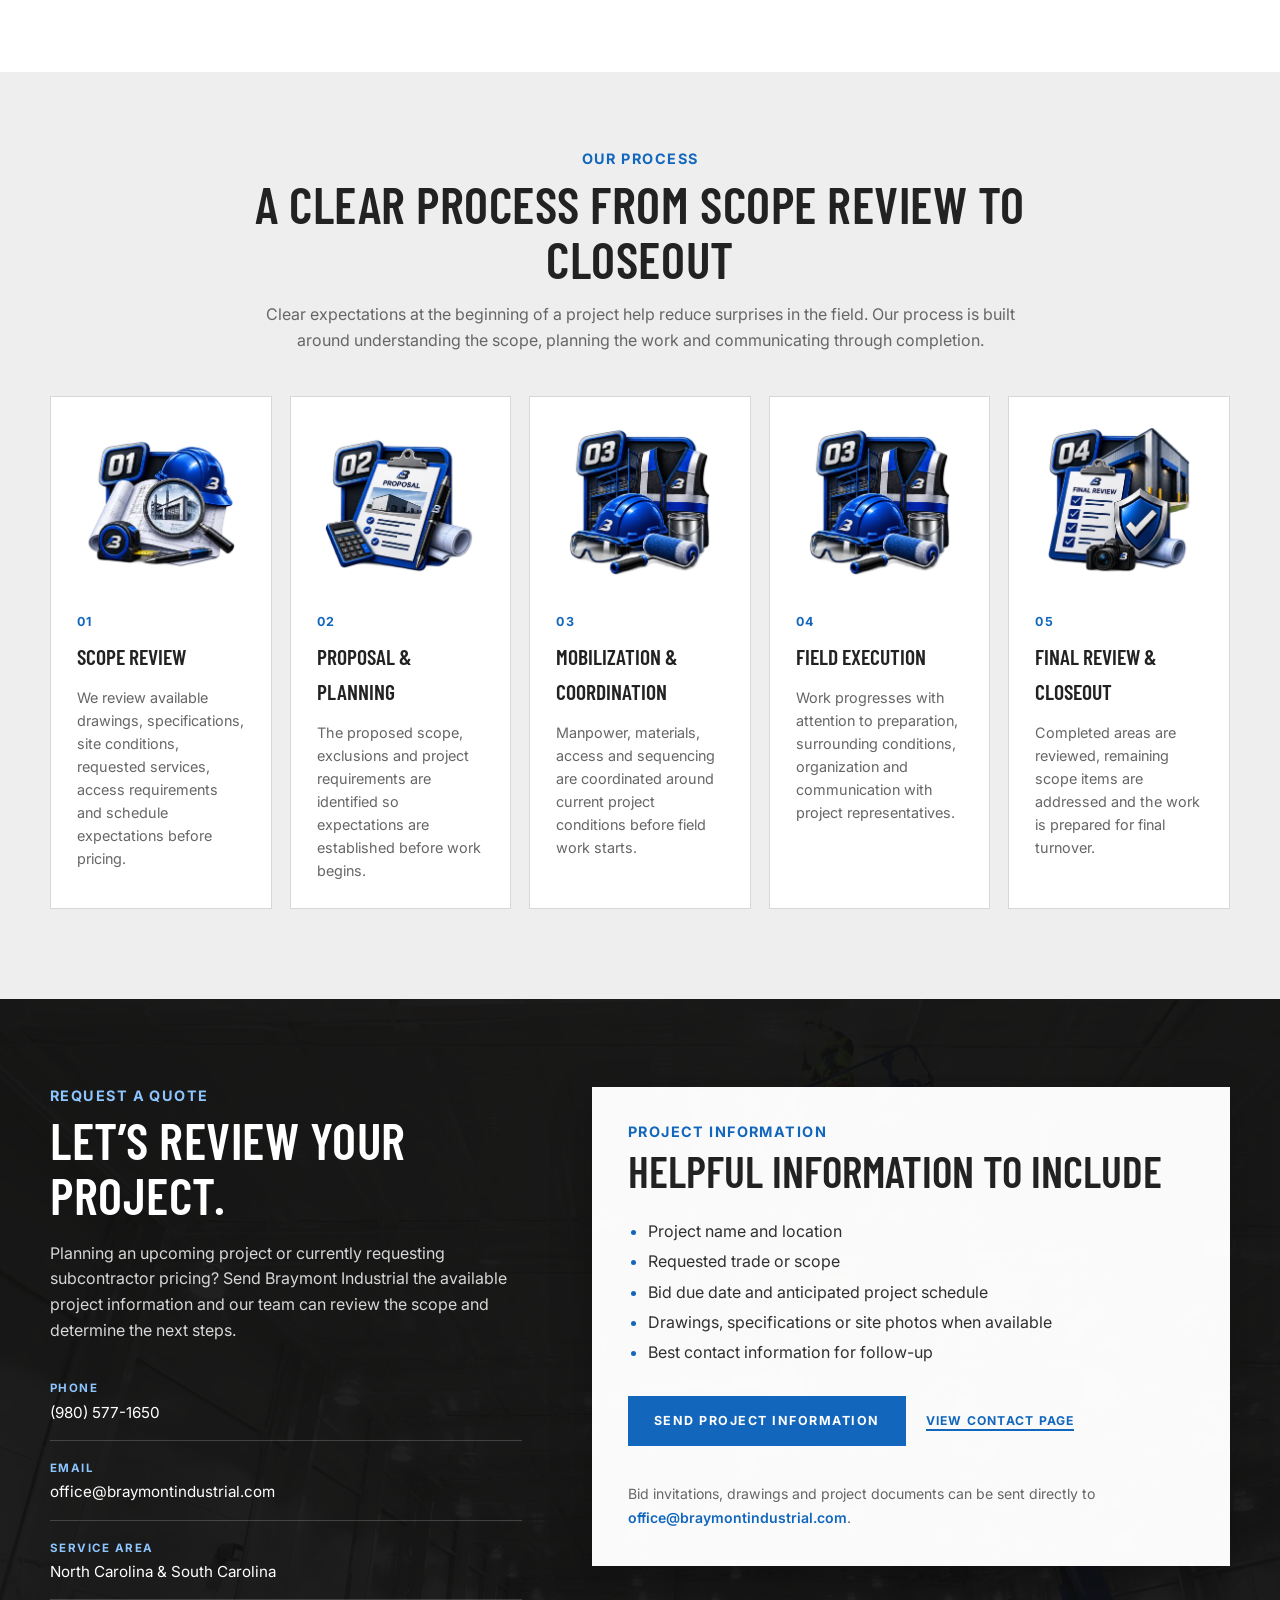
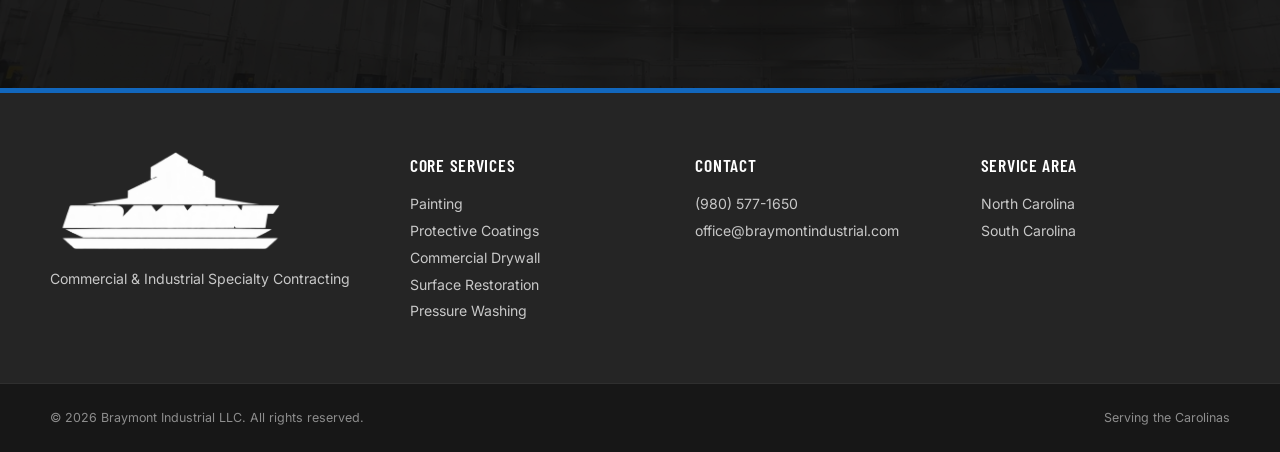
==== commit 9a110e76: "index" ====
--- a/index.html
+++ b/index.html
@@ -66,7 +66,7 @@
 	      "@id": "https://braymontindustrial.com/#organization",
 	      "name": "Braymont Industrial LLC",
 	      "url": "https://braymontindustrial.com/",
-	      "logo": "https://braymontindustrial.com/images/braymont-logo.PNG",
+	      "logo": "https://braymontindustrial.com/images/braymont-logo.webp?v=20260813-1",
 	      "email": "office@braymontindustrial.com",
 	      "telephone": "+1-980-577-1650",
 	      "areaServed": [
@@ -116,7 +116,7 @@
 		<div class="splash-content">
 
 			<img
-				src="/images/braymont-logo2.PNG?v=20260812-6"
+				src="/images/braymont-logo2.webp?v=20260813-1"
 				alt=""
 				class="splash-logo"
 			/>
@@ -141,7 +141,7 @@
     aria-label="Braymont Industrial Home"
 >
     <img
-        src="/images/braymont-logo.PNG?v=20260812-6"
+        src="/images/braymont-logo.webp?v=20260813-1"
         alt="Braymont Industrial"
         class="brand-logo"
     />
@@ -1188,7 +1188,7 @@
 			<div class="footer-brand">
 
 				<img
-    src="/images/braymont-logo2.PNG?v=20260812-6"
+    src="/images/braymont-logo2.webp?v=20260813-1"
     alt="Braymont Industrial"
     class="footer-logo"
     loading="lazy"
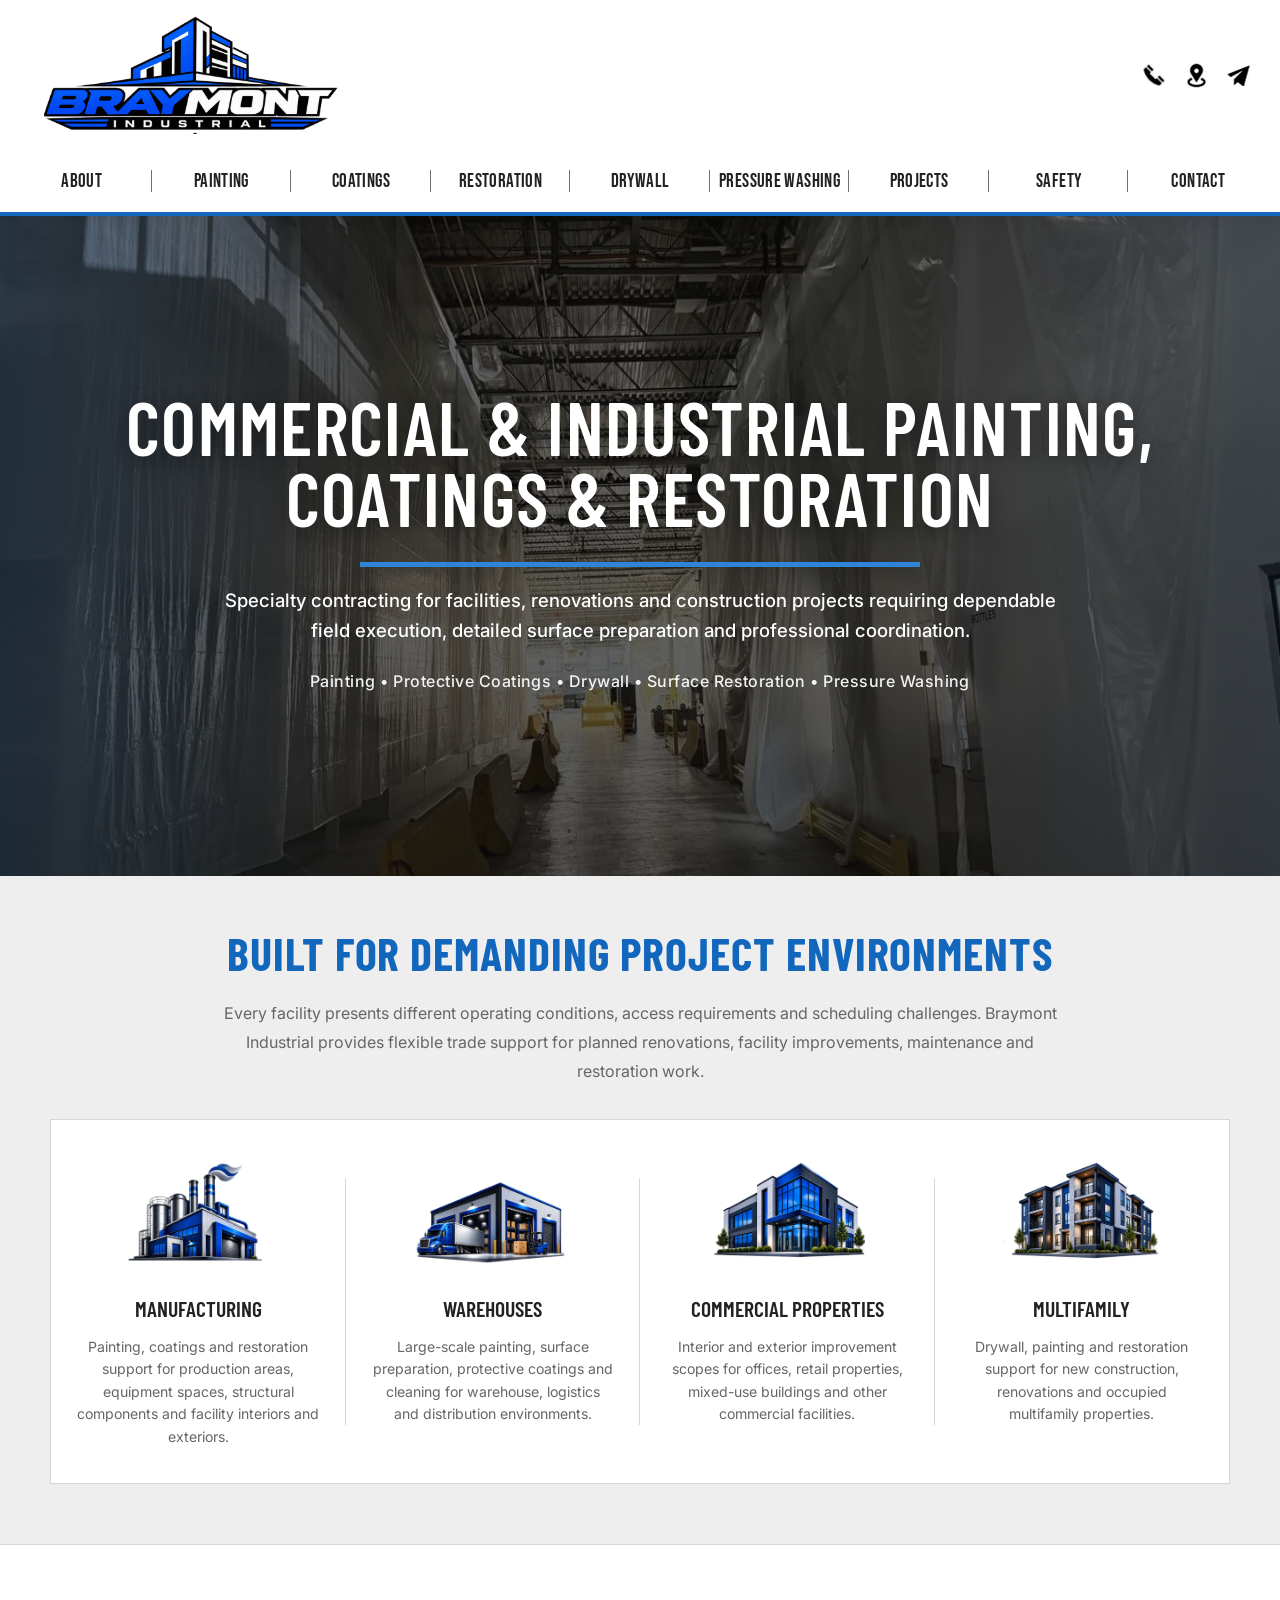
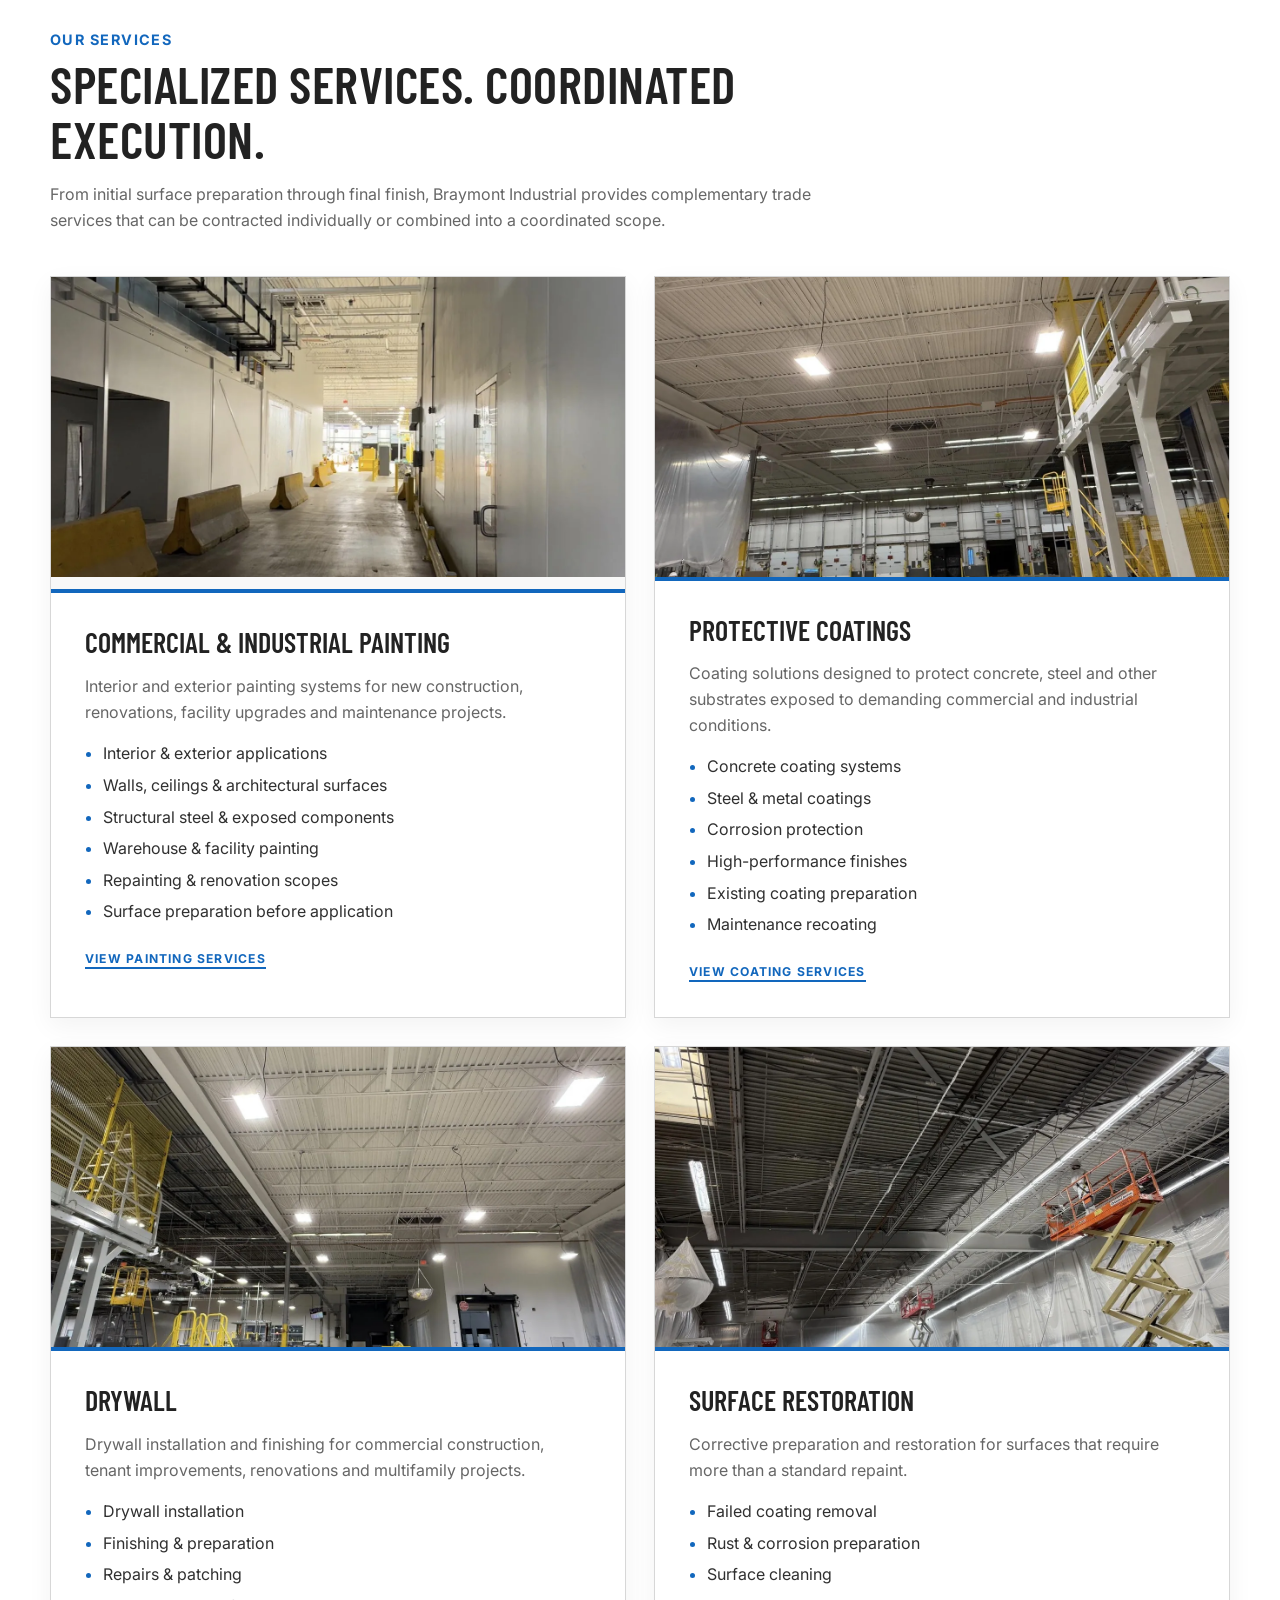
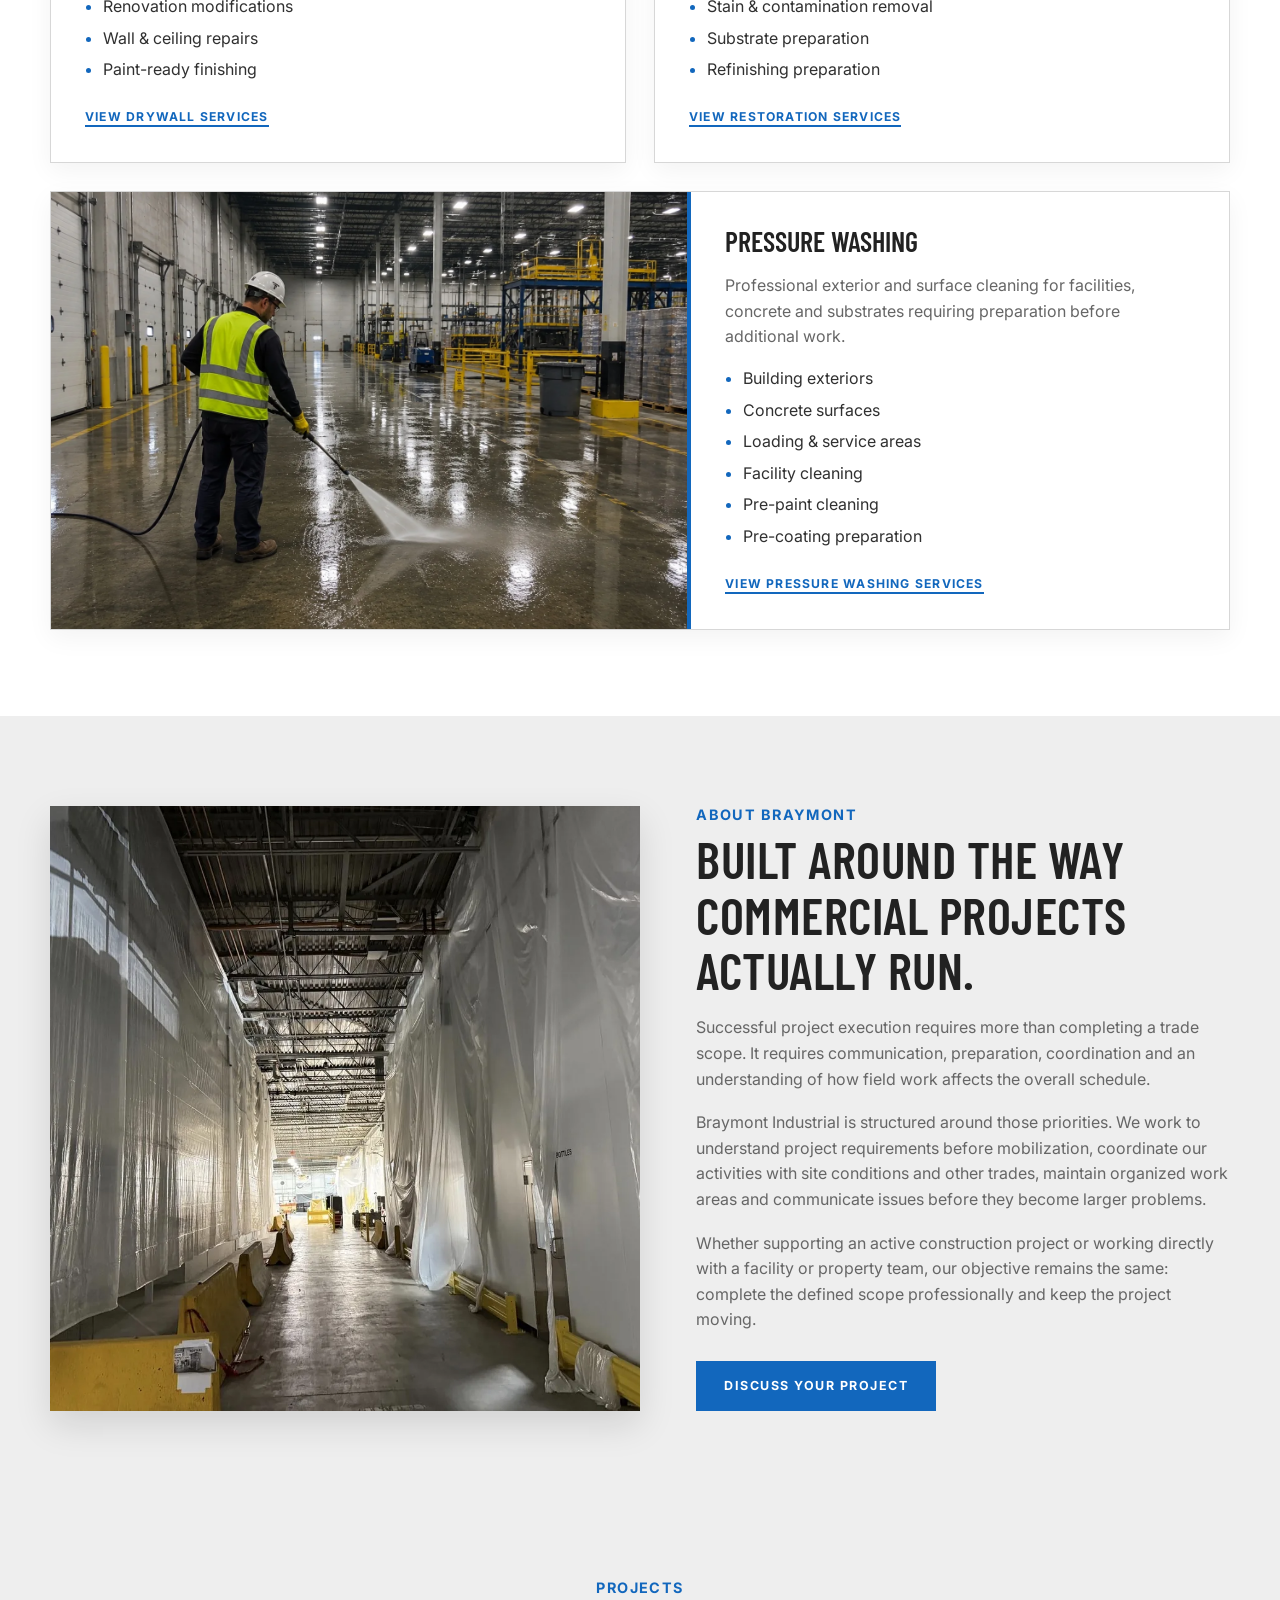
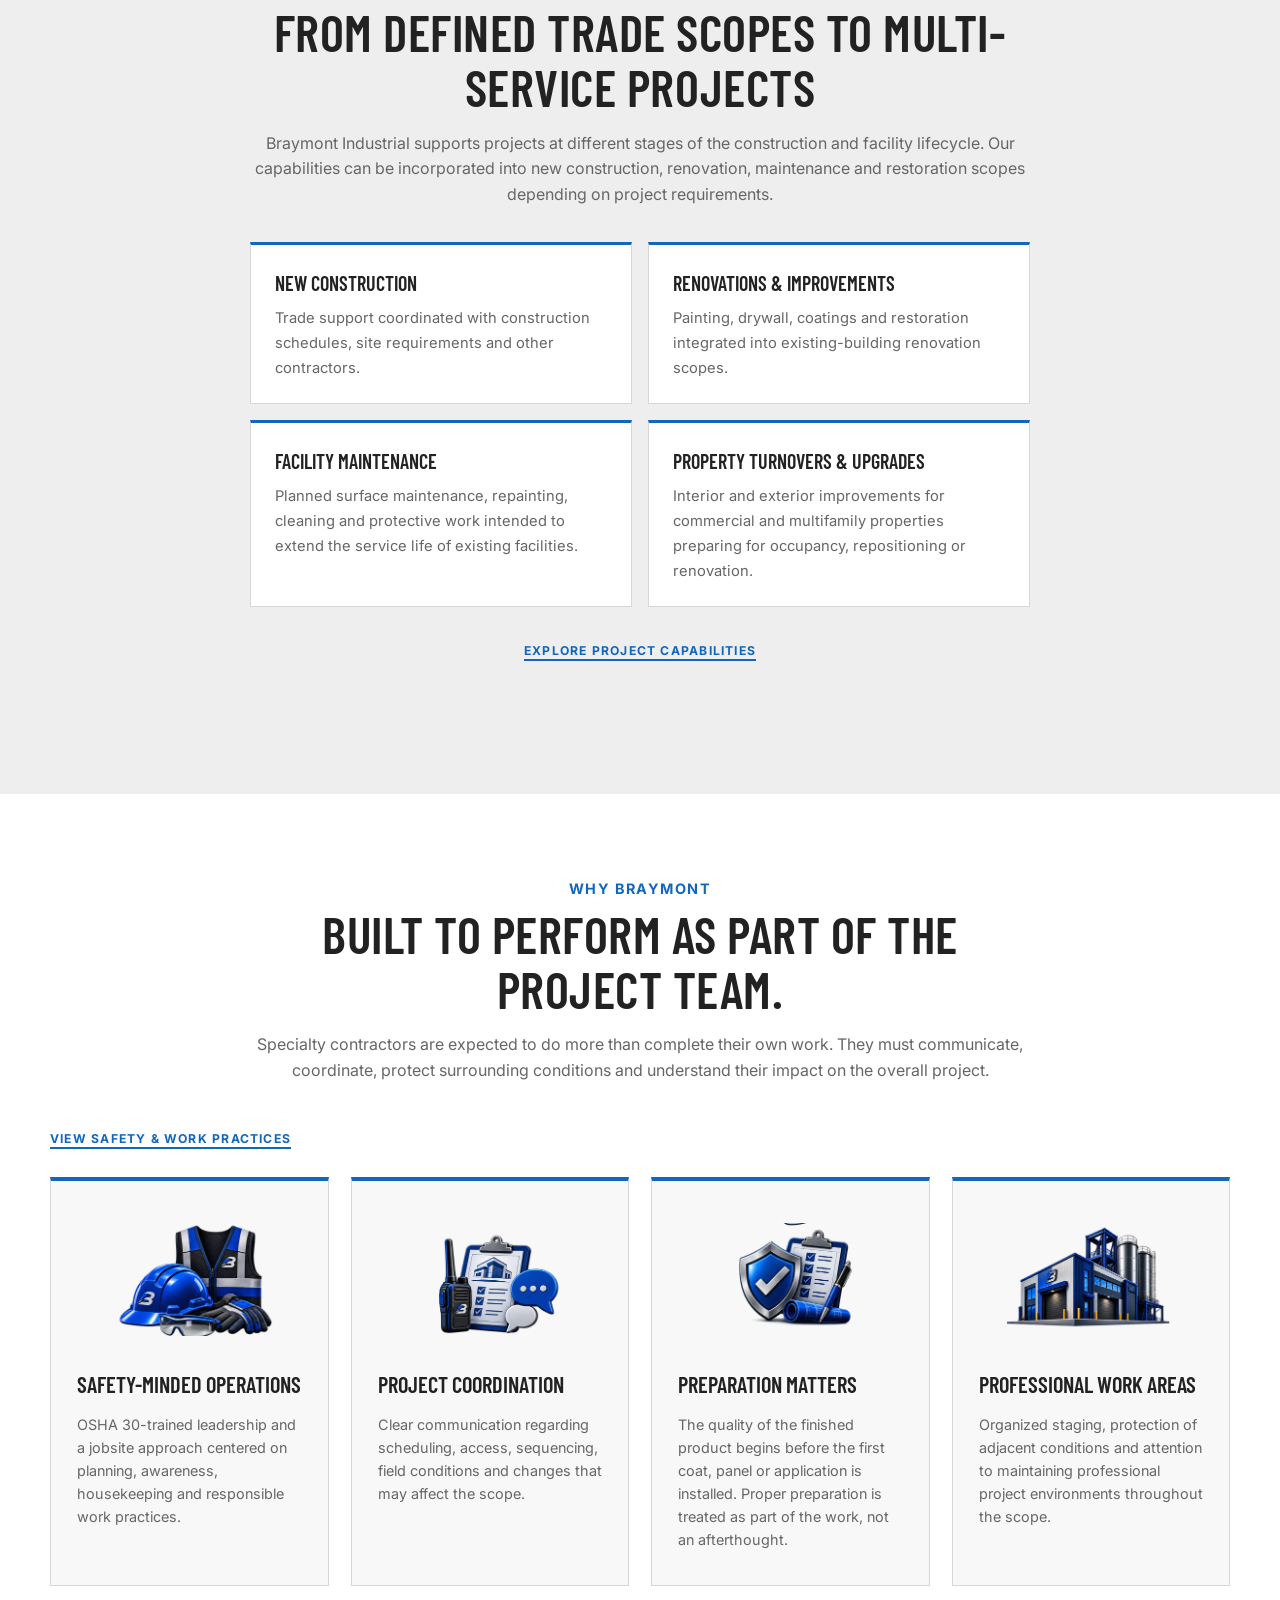
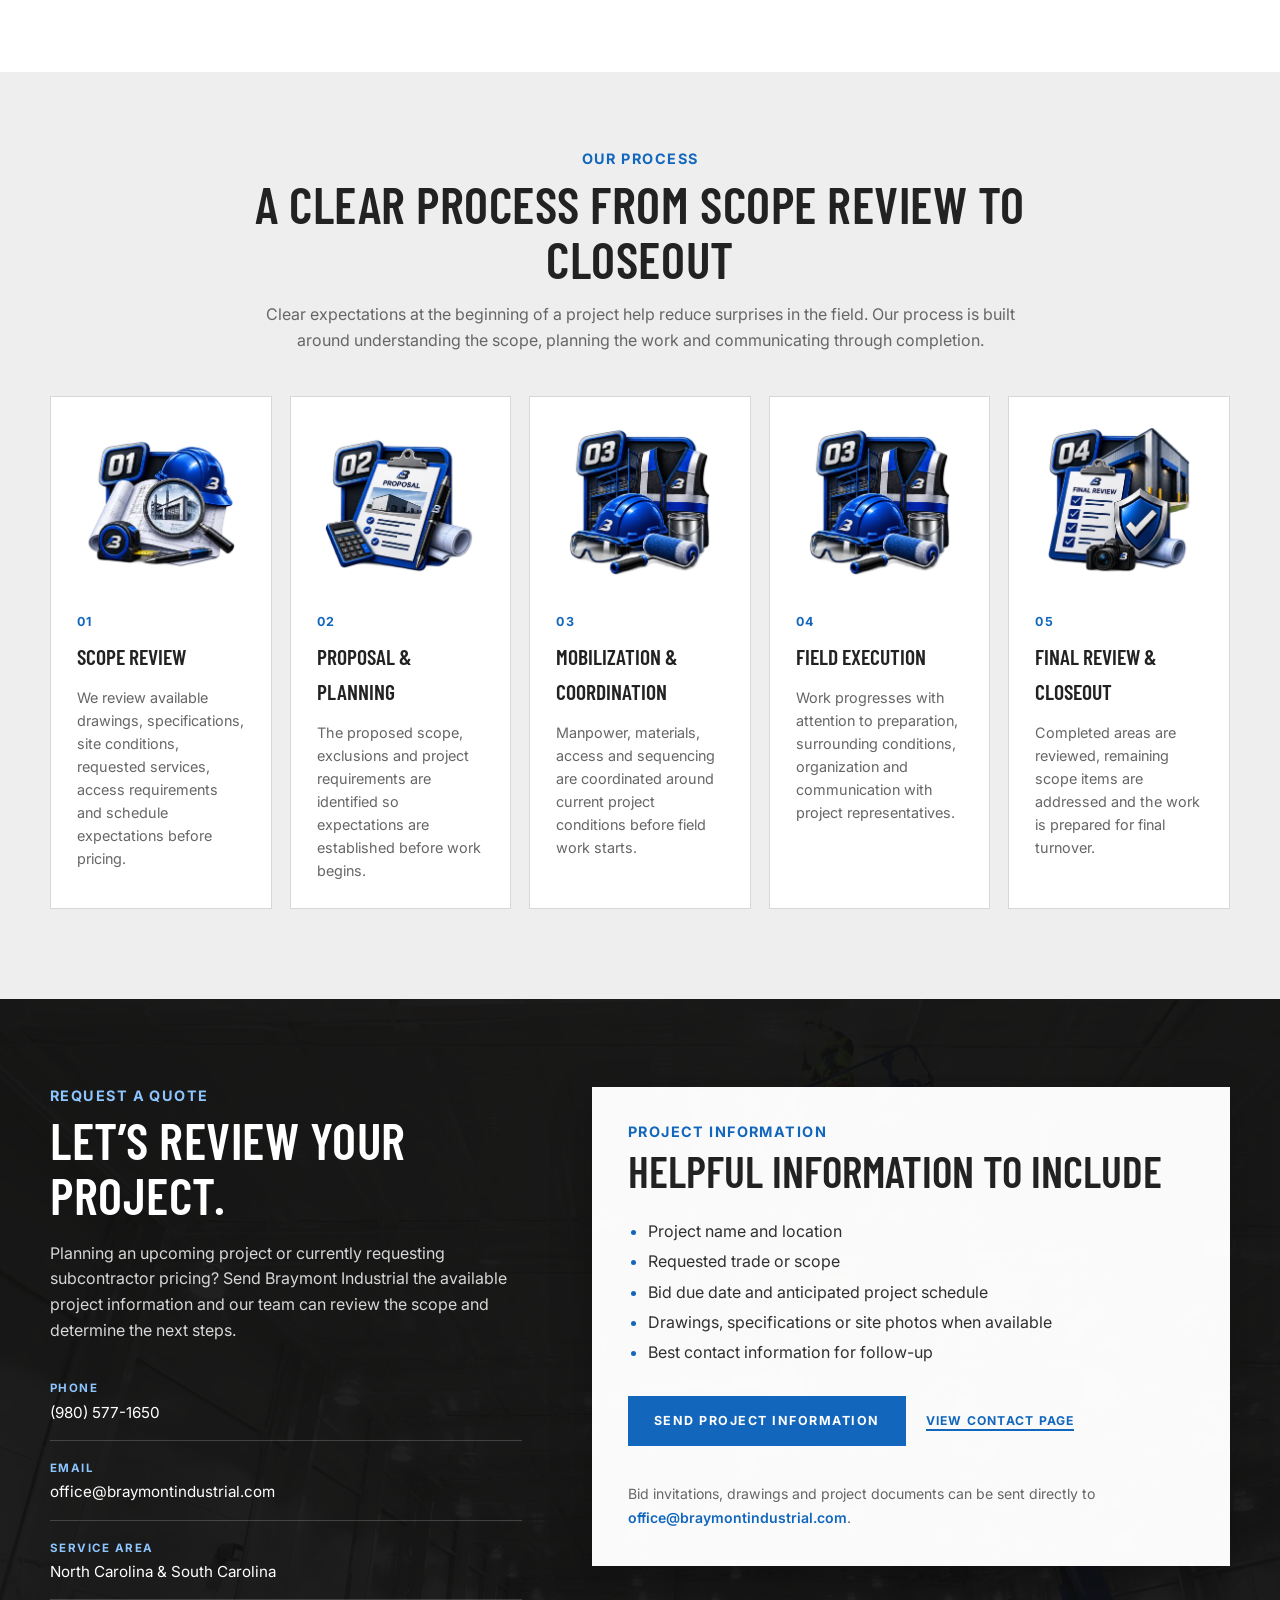
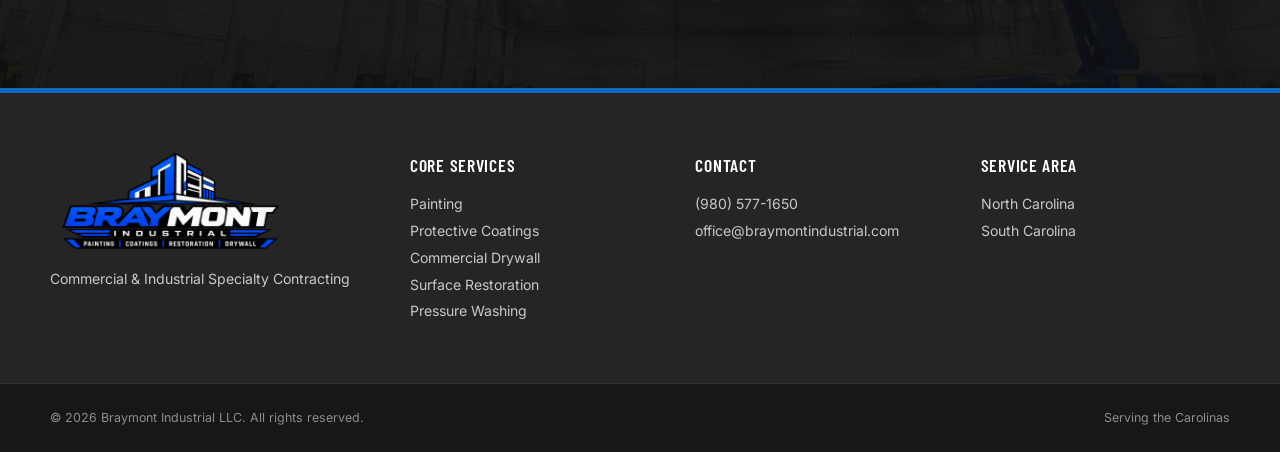
==== commit dfc79321: "css" ====
--- a/index.html
+++ b/index.html
@@ -55,7 +55,7 @@
 		rel="stylesheet"
 	/>
 
-	<link rel="stylesheet" href="/assets/css/braymont.css?v=20260812-6" />
+	<link rel="stylesheet" href="/assets/css/braymont.css?v=20260813-2" />
 
 	<script type="application/ld+json">
 	{
--- a/assets/css/braymont.css
+++ b/assets/css/braymont.css
@@ -618,7 +618,6 @@
 .footer-logo {
     width: 230px;
     margin-bottom: 16px;
-    filter: brightness(0) invert(1);
 }
 .footer-brand p, .footer-grid p {
     margin: 0;
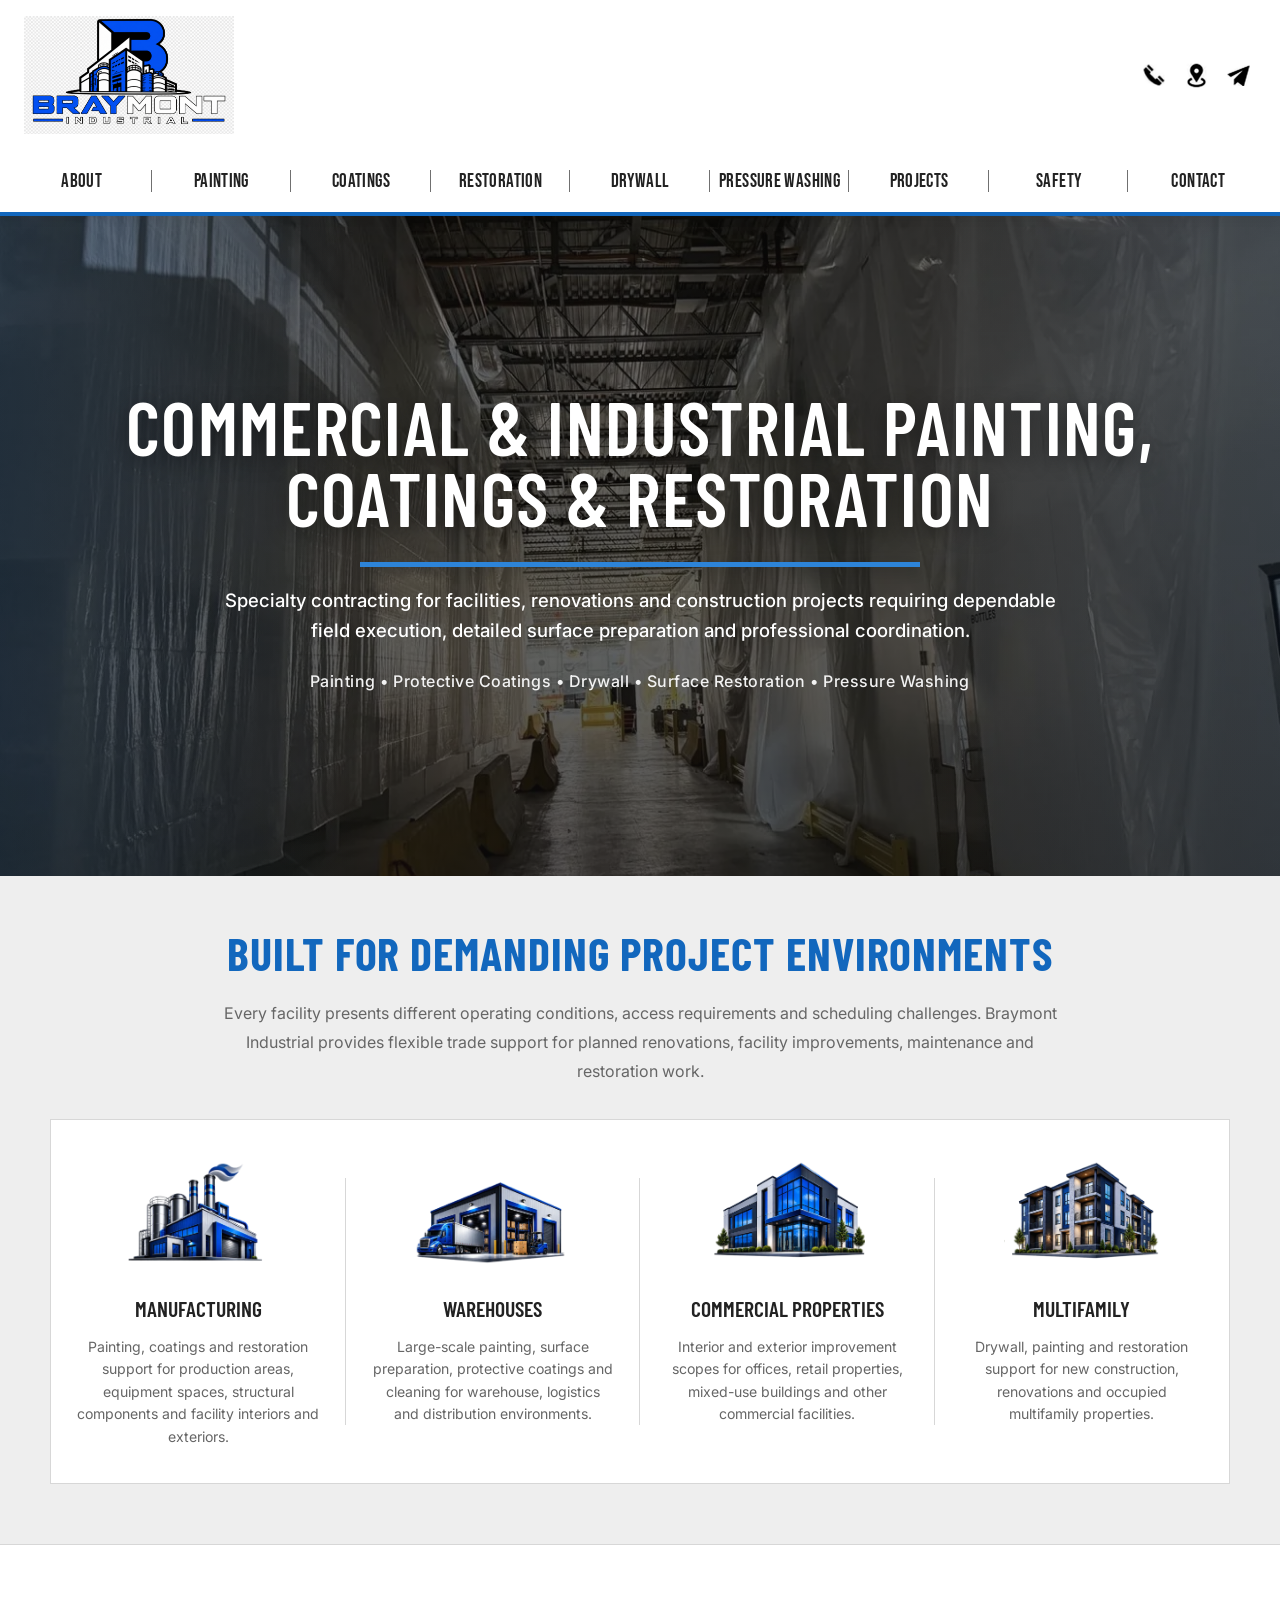
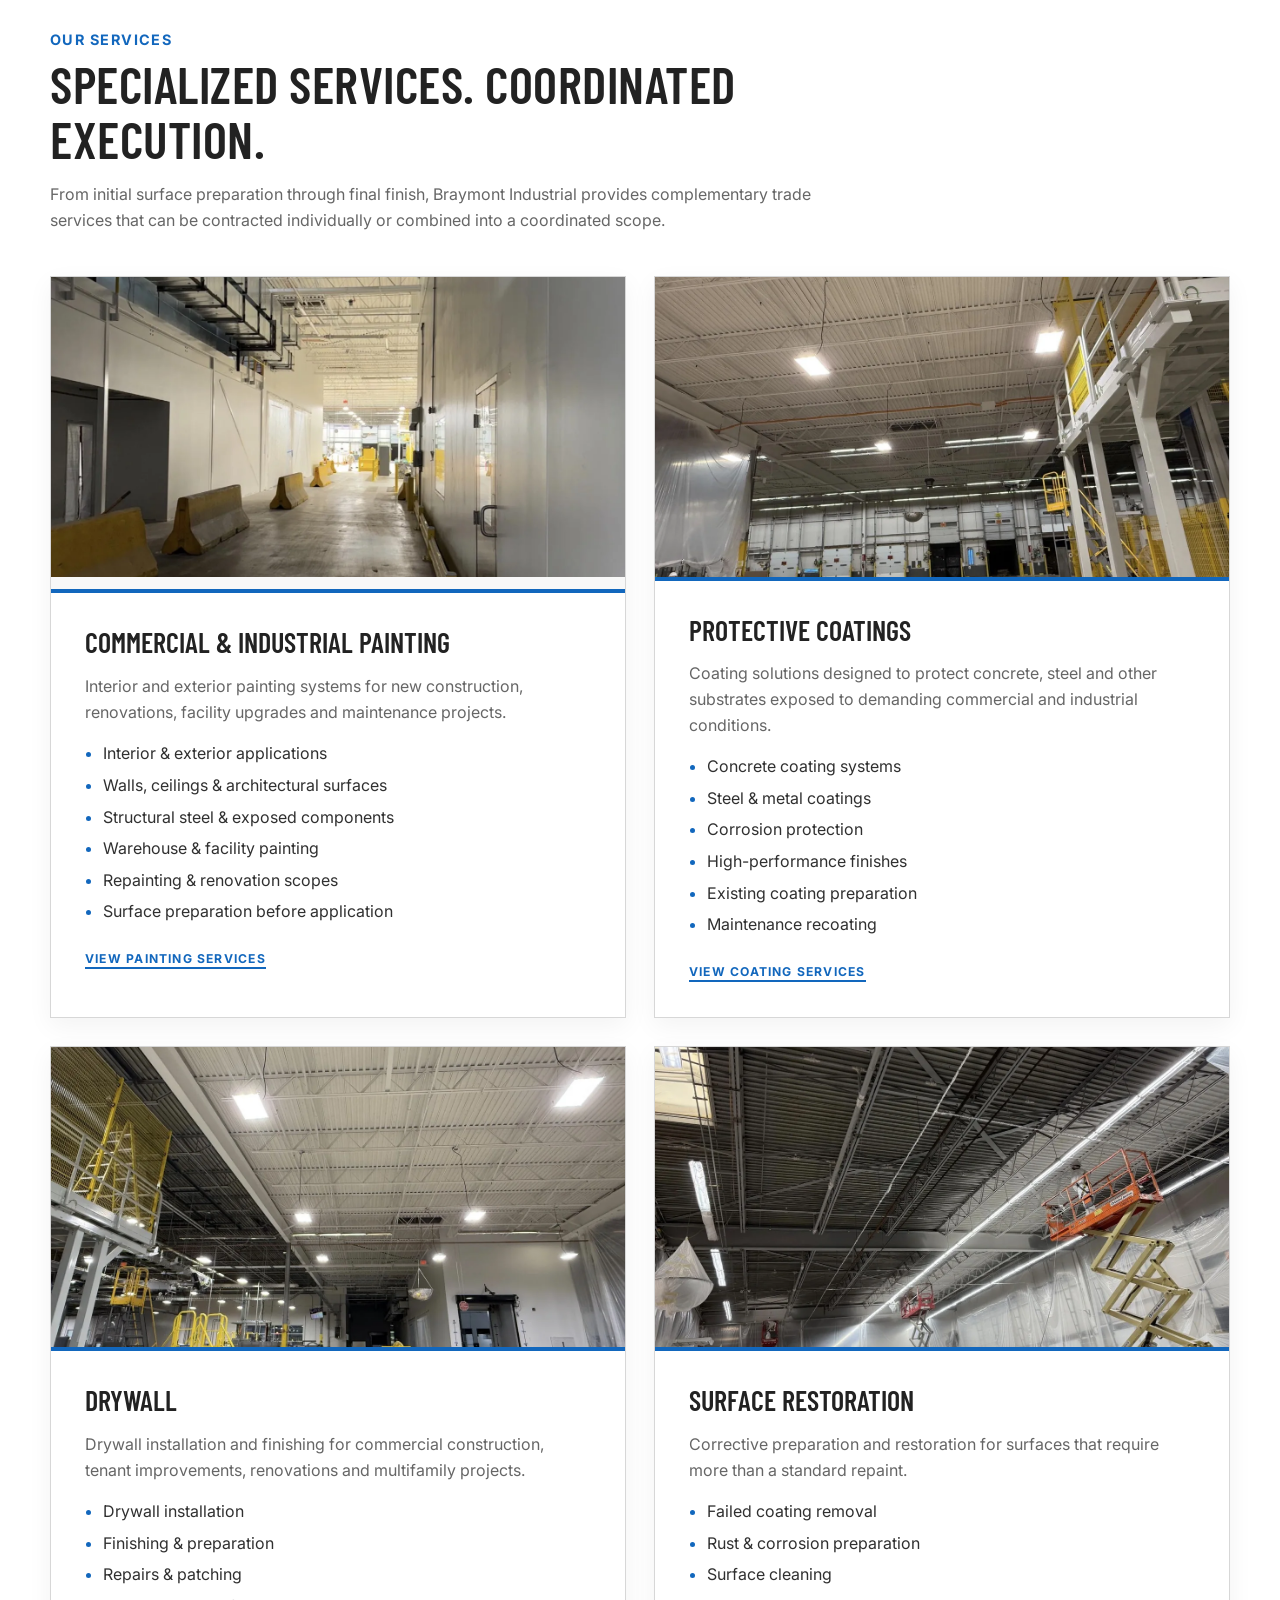
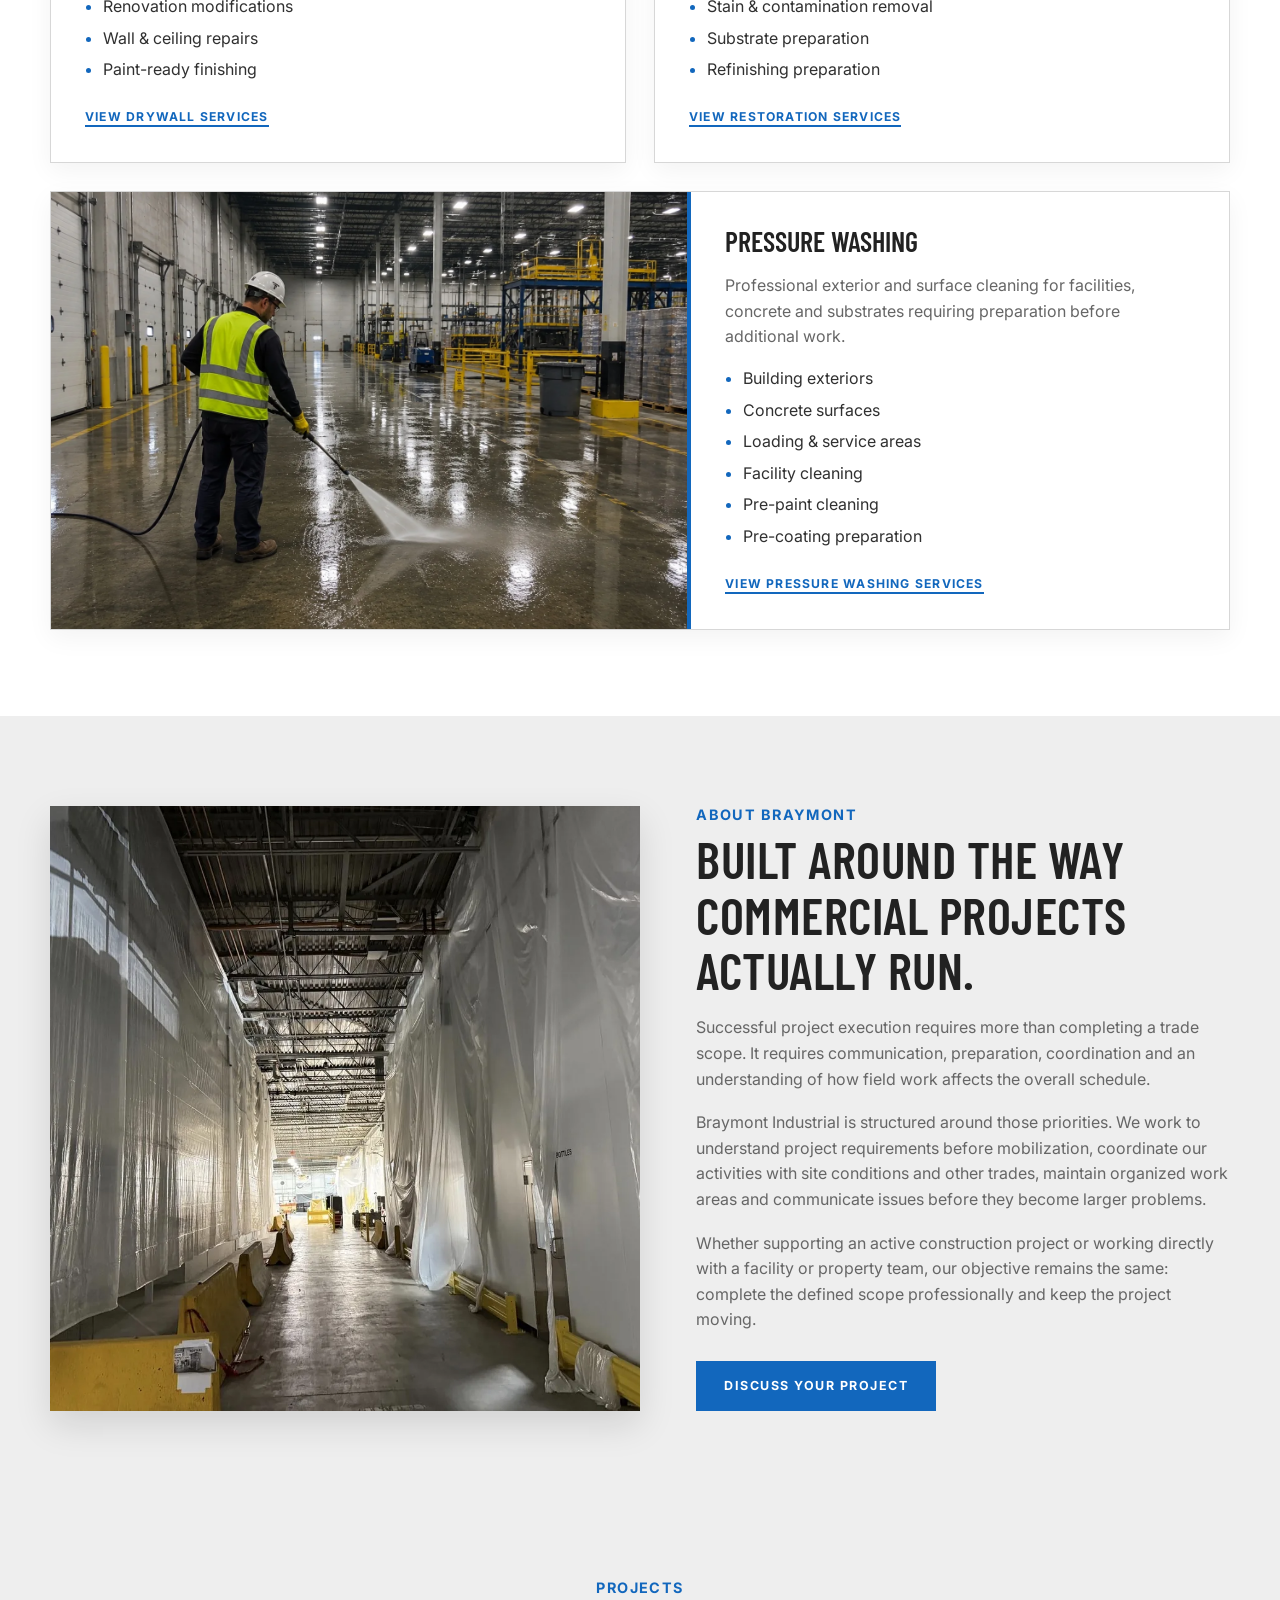
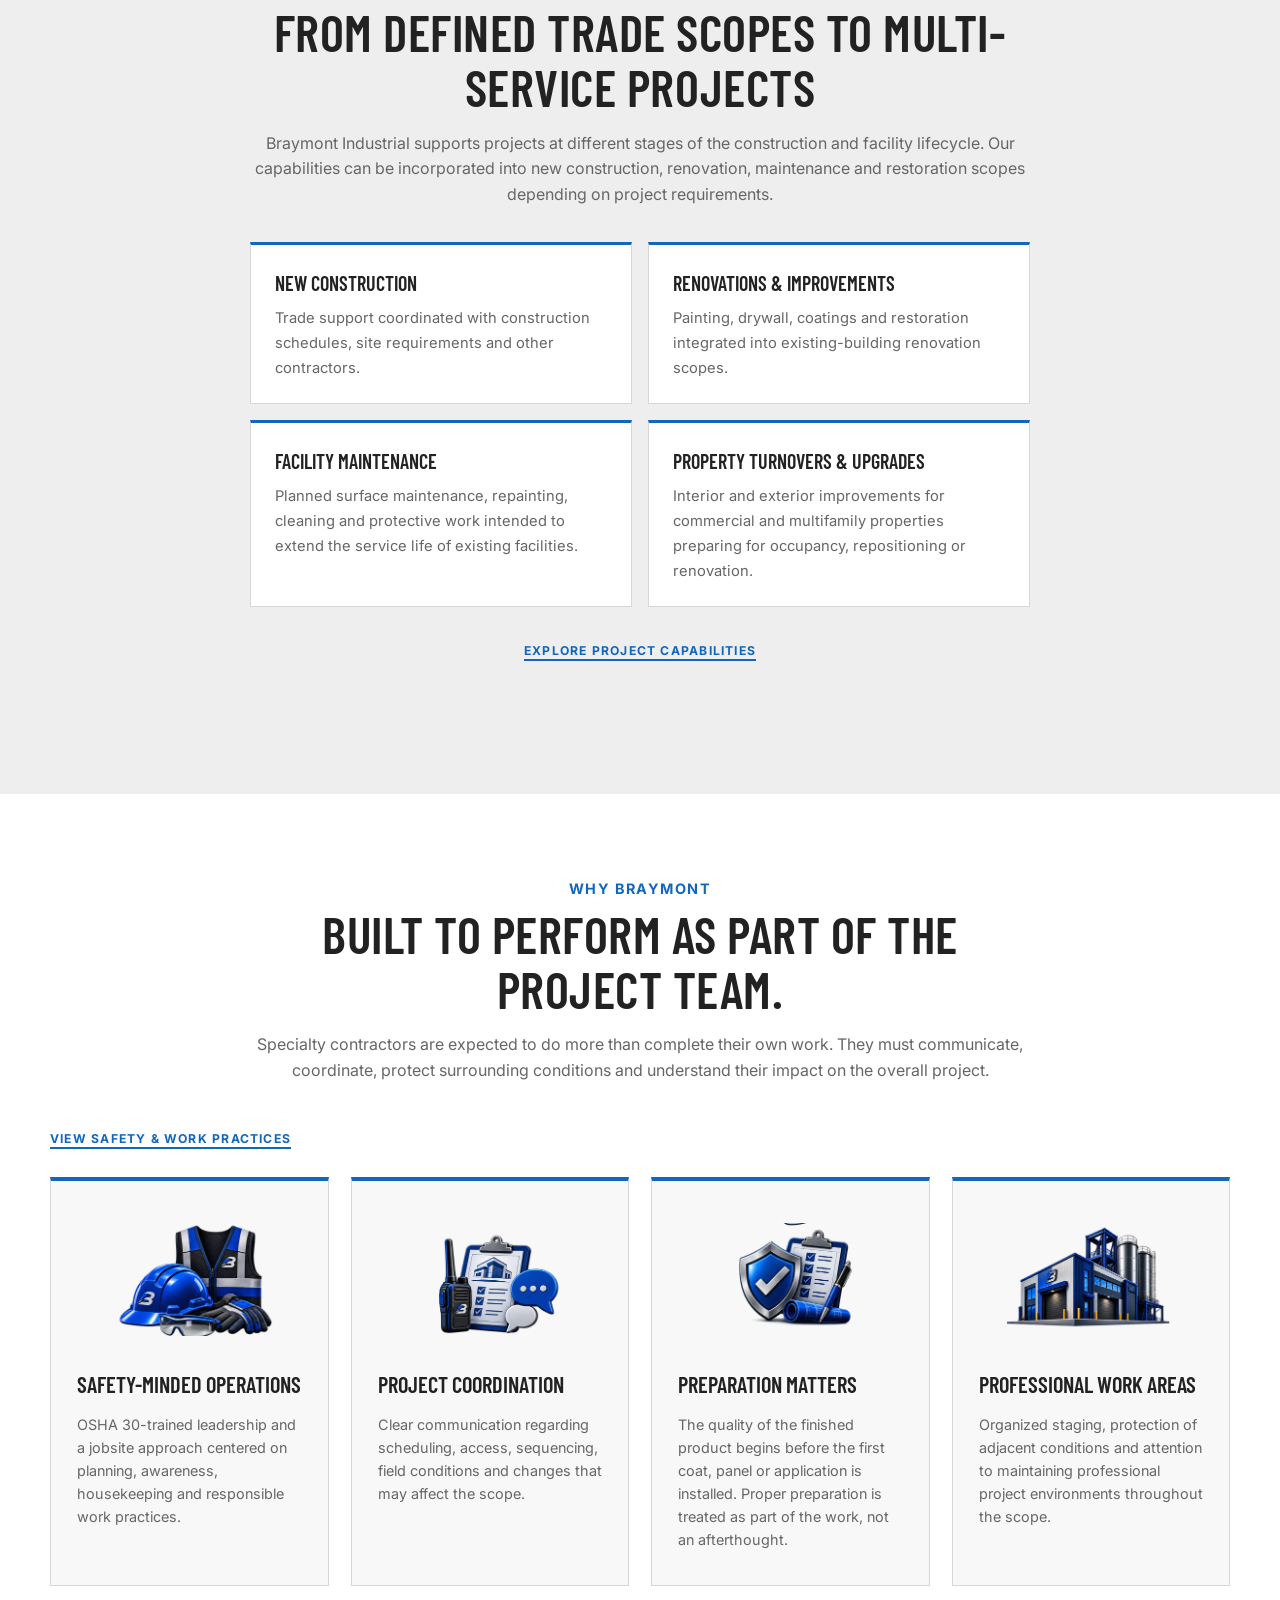
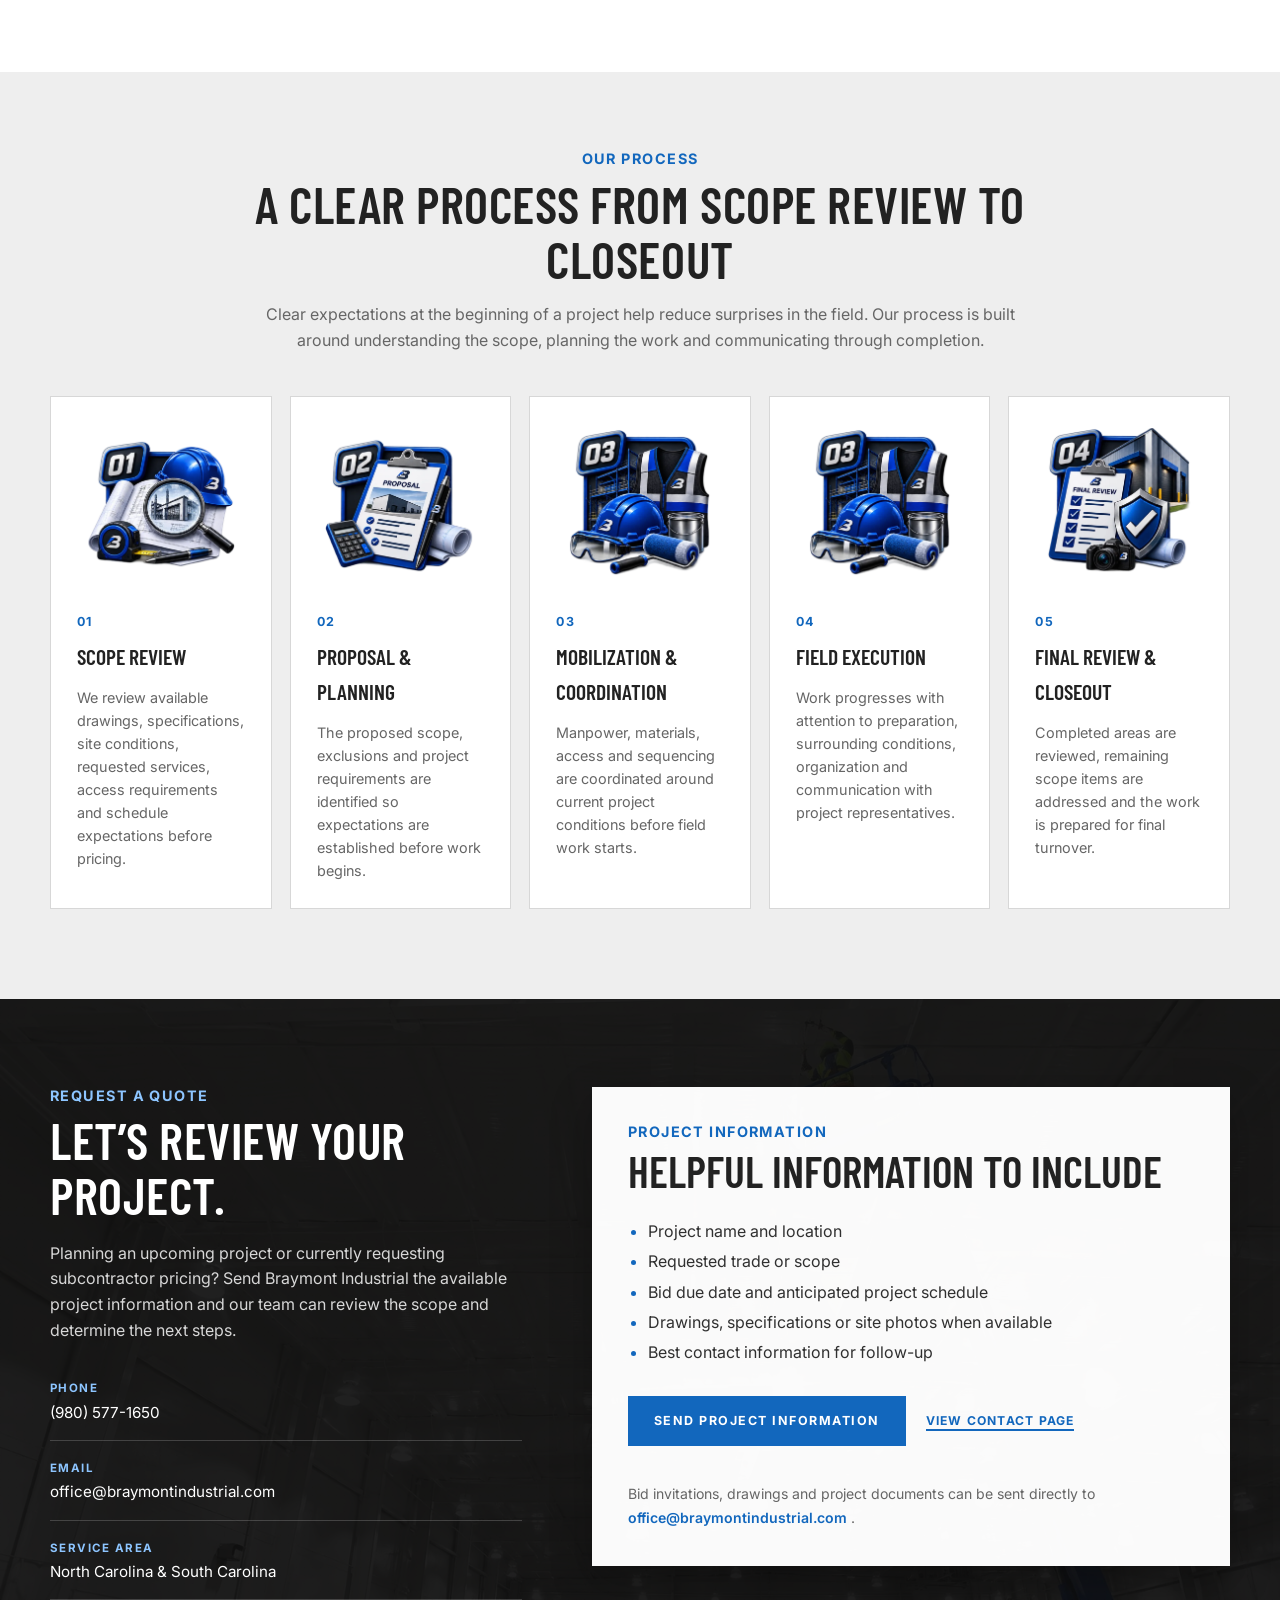
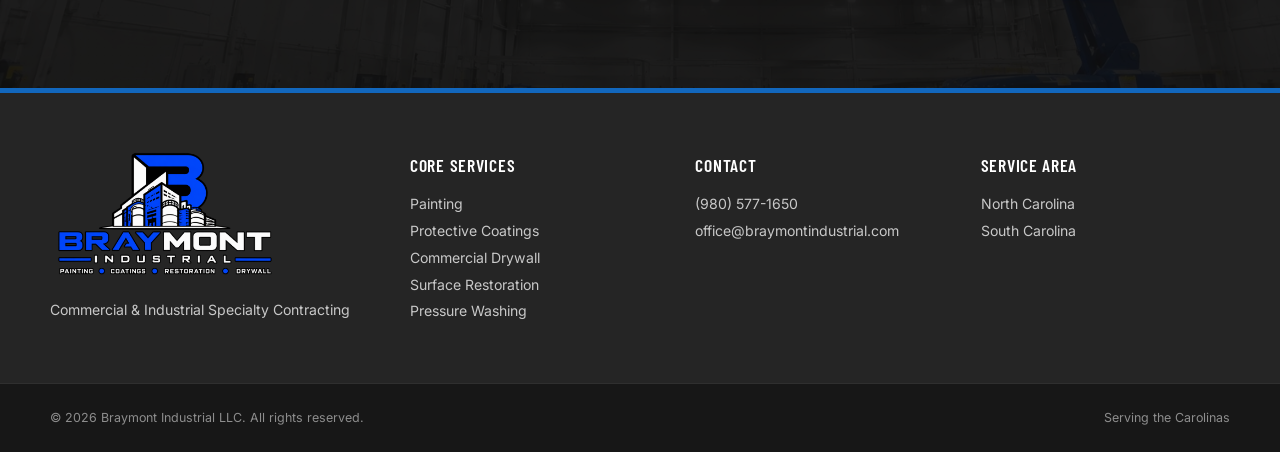
==== commit f82195a4: "Update index.html" ====
--- a/index.html
+++ b/index.html
@@ -37,19 +37,21 @@
 	<meta name="twitter:image" content="https://braymontindustrial.com/images/social-preview.jpg" />
 
 	<meta name="robots" content="index,follow,max-image-preview:large" />
-<link rel="preconnect" href="https://fonts.googleapis.com" />
-<link rel="preconnect" href="https://fonts.gstatic.com" crossorigin />
-
-<!-- BRAYMONT FONTS -->
-<link
-    href="https://fonts.googleapis.com/css2?family=Barlow+Condensed:wght@400;500;600;700&family=Bebas+Neue&family=Inter:wght@400;500;600;700&display=swap"
-    rel="stylesheet"
-/>
-
-<!-- FAVICON -->
-<link rel="icon" type="image/png" sizes="32x32" href="/images/favicon.png?v=3" />
-<link rel="shortcut icon" type="image/png" href="/images/favicon.png?v=3" />
-<link rel="apple-touch-icon" sizes="180x180" href="/images/favicon.png?v=3" />
+
+	<link rel="preconnect" href="https://fonts.googleapis.com" />
+	<link rel="preconnect" href="https://fonts.gstatic.com" crossorigin />
+
+	<!-- BRAYMONT FONTS -->
+	<link
+		href="https://fonts.googleapis.com/css2?family=Barlow+Condensed:wght@400;500;600;700&family=Bebas+Neue&family=Inter:wght@400;500;600;700&display=swap"
+		rel="stylesheet"
+	/>
+
+	<!-- FAVICON -->
+	<link rel="icon" type="image/png" sizes="32x32" href="/images/favicon.png?v=3" />
+	<link rel="shortcut icon" type="image/png" href="/images/favicon.png?v=3" />
+	<link rel="apple-touch-icon" sizes="180x180" href="/images/favicon.png?v=3" />
+
 	<link
 		href="https://fonts.googleapis.com/css2?family=Montserrat:wght@400;500;600;700;800&family=Oswald:wght@400;500;600;700&display=swap"
 		rel="stylesheet"
@@ -66,7 +68,7 @@
 	      "@id": "https://braymontindustrial.com/#organization",
 	      "name": "Braymont Industrial LLC",
 	      "url": "https://braymontindustrial.com/",
-	      "logo": "https://braymontindustrial.com/images/braymont-logo.webp?v=20260813-1",
+	      "logo": "https://braymontindustrial.com/images/braymont-logo.webp?v=20260814-1",
 	      "email": "office@braymontindustrial.com",
 	      "telephone": "+1-980-577-1650",
 	      "areaServed": [
@@ -103,7 +105,6 @@
 	</script>
 </head>
 
-
 <body>
 
 
@@ -132,89 +133,89 @@
 
 	<header class="top-header" id="home">
 
-    <div class="top-header-inner">
-
-        <!-- LOGO -->
-    <a
-    href="/#home"
-    class="brand-lockup"
-    aria-label="Braymont Industrial Home"
->
-    <img
-        src="/images/braymont-logo.webp?v=20260813-1"
-        alt="Braymont Industrial"
-        class="brand-logo"
-    />
-</a>
-
-        <!-- HEADER ICONS -->
-        <div class="header-actions">
-
-            <!-- MOBILE MENU -->
-            <button
-                class="mobile-menu-toggle"
-                id="mobile-menu-toggle"
-                type="button"
-                aria-label="Open navigation menu"
-                aria-controls="main-nav"
-                aria-expanded="false"
-            >
-                <span></span>
-                <span></span>
-                <span></span>
-            </button>
-
-            <!-- REQUEST A QUOTE -->
-            <a
-                href="#contact"
-                class="header-icon-button"
-                aria-label="Request a Quote"
-                title="Request a Quote"
-            >
-                <img
-                    src="/images/icon-phone.png"
-                    alt=""
-                    class="header-action-icon"
-                />
-            </a>
-
-
-            <!-- LOCATION -->
-            <a
-                href="https://www.google.com/maps/search/?api=1&query=Downtown+Gastonia%2C+NC"
-                target="_blank"
-                rel="noopener noreferrer"
-                class="header-icon-button"
-                aria-label="Downtown Gastonia, NC"
-                title="Downtown Gastonia, NC"
-            >
-                <img
-                    src="/images/icon-quote.png"
-                    alt=""
-                    class="header-action-icon"
-                />
-            </a>
-
-
-            <!-- EMAIL -->
-            <a
-                href="mailto:office@braymontindustrial.com"
-                class="header-icon-button"
-                aria-label="Email Braymont Industrial"
-                title="Email Us"
-            >
-                <img
-                    src="/images/icon-email.png"
-                    alt=""
-                    class="header-action-icon"
-                />
-            </a>
-
-        </div>
-
-    </div>
-
-</header>
+		<div class="top-header-inner">
+
+			<!-- LOGO -->
+			<a
+				href="/#home"
+				class="brand-lockup"
+				aria-label="Braymont Industrial Home"
+			>
+				<img
+					src="/images/braymont-logo.webp?v=20260814-1"
+					alt="Braymont Industrial"
+					class="brand-logo"
+				/>
+			</a>
+
+			<!-- HEADER ICONS -->
+			<div class="header-actions">
+
+				<!-- MOBILE MENU -->
+				<button
+					class="mobile-menu-toggle"
+					id="mobile-menu-toggle"
+					type="button"
+					aria-label="Open navigation menu"
+					aria-controls="main-nav"
+					aria-expanded="false"
+				>
+					<span></span>
+					<span></span>
+					<span></span>
+				</button>
+
+				<!-- REQUEST A QUOTE -->
+				<a
+					href="#contact"
+					class="header-icon-button"
+					aria-label="Request a Quote"
+					title="Request a Quote"
+				>
+					<img
+						src="/images/icon-phone.png"
+						alt=""
+						class="header-action-icon"
+					/>
+				</a>
+
+
+				<!-- LOCATION -->
+				<a
+					href="https://www.google.com/maps/search/?api=1&query=Downtown+Gastonia%2C+NC"
+					target="_blank"
+					rel="noopener noreferrer"
+					class="header-icon-button"
+					aria-label="Downtown Gastonia, NC"
+					title="Downtown Gastonia, NC"
+				>
+					<img
+						src="/images/icon-quote.png"
+						alt=""
+						class="header-action-icon"
+					/>
+				</a>
+
+
+				<!-- EMAIL -->
+				<a
+					href="mailto:office@braymontindustrial.com"
+					class="header-icon-button"
+					aria-label="Email Braymont Industrial"
+					title="Email Us"
+				>
+					<img
+						src="/images/icon-email.png"
+						alt=""
+						class="header-action-icon"
+					/>
+				</a>
+
+			</div>
+
+		</div>
+
+	</header>
 
 
 	<!-- =====================================================
@@ -223,47 +224,47 @@
 
 	<nav class="main-nav" id="main-nav" aria-label="Main navigation">
 
-    <div class="main-nav-inner">
-
-        <a href="/#about" class="nav-link">
-            ABOUT
-        </a>
-
-        <a href="/services/industrial-painting/" class="nav-link">
-            PAINTING
-        </a>
-
-        <a href="/services/protective-coatings/" class="nav-link">
-            COATINGS
-        </a>
-
-        <a href="/services/surface-restoration/" class="nav-link">
-            RESTORATION
-        </a>
-
-        <a href="/services/commercial-drywall/" class="nav-link">
-            DRYWALL
-        </a>
-
-        <a href="/services/pressure-washing/" class="nav-link">
-            PRESSURE WASHING
-        </a>
-
-        <a href="/projects/" class="nav-link">
-            PROJECTS
-        </a>
-
-        <a href="/safety/" class="nav-link">
-            SAFETY
-        </a>
-
-        <a href="/contact/" class="nav-link">
-            CONTACT
-        </a>
-
-    </div>
-
-</nav>
+		<div class="main-nav-inner">
+
+			<a href="/#about" class="nav-link">
+				ABOUT
+			</a>
+
+			<a href="/services/industrial-painting/" class="nav-link">
+				PAINTING
+			</a>
+
+			<a href="/services/protective-coatings/" class="nav-link">
+				COATINGS
+			</a>
+
+			<a href="/services/surface-restoration/" class="nav-link">
+				RESTORATION
+			</a>
+
+			<a href="/services/commercial-drywall/" class="nav-link">
+				DRYWALL
+			</a>
+
+			<a href="/services/pressure-washing/" class="nav-link">
+				PRESSURE WASHING
+			</a>
+
+			<a href="/projects/" class="nav-link">
+				PROJECTS
+			</a>
+
+			<a href="/safety/" class="nav-link">
+				SAFETY
+			</a>
+
+			<a href="/contact/" class="nav-link">
+				CONTACT
+			</a>
+
+		</div>
+
+	</nav>
 
 
 	<!-- =====================================================
@@ -274,48 +275,40 @@
 
 
 		<!-- =================================================
-     HERO
-================================================= -->
-
-<section class="hero">
-
-    <div class="hero-overlay"></div>
-
-    <div class="hero-content">
-<!-- COMPANY NAME -->
-        <h1>
-            Commercial &amp; Industrial Painting, Coatings &amp; Restoration
-        </h1>
-
-
-        <!-- BLUE LINE -->
-        <div class="hero-rule"></div>
-
-
-        <!-- MAIN DESCRIPTION -->
-        <p class="hero-kicker">
-            Specialty contracting for facilities, renovations and construction projects requiring dependable field execution, detailed surface preparation and professional coordination.
-        </p>
-
-
-        <!-- SERVICES -->
-        <p class="hero-services">
-            <a href="/services/industrial-painting/">Painting</a>
-            <span aria-hidden="true">&bull;</span>
-            <a href="/services/protective-coatings/">Protective Coatings</a>
-            <span aria-hidden="true">&bull;</span>
-            <a href="/services/commercial-drywall/">Drywall</a>
-            <span aria-hidden="true">&bull;</span>
-            <a href="/services/surface-restoration/">Surface Restoration</a>
-            <span aria-hidden="true">&bull;</span>
-            <a href="/services/pressure-washing/">Pressure Washing</a>
-        </p>
-
-
-    </div>
-
-</section>
-
+		     HERO
+		================================================= -->
+
+		<section class="hero">
+
+			<div class="hero-overlay"></div>
+
+			<div class="hero-content">
+
+				<h1>
+					Commercial &amp; Industrial Painting, Coatings &amp; Restoration
+				</h1>
+
+				<div class="hero-rule"></div>
+
+				<p class="hero-kicker">
+					Specialty contracting for facilities, renovations and construction projects requiring dependable field execution, detailed surface preparation and professional coordination.
+				</p>
+
+				<p class="hero-services">
+					<a href="/services/industrial-painting/">Painting</a>
+					<span aria-hidden="true">&bull;</span>
+					<a href="/services/protective-coatings/">Protective Coatings</a>
+					<span aria-hidden="true">&bull;</span>
+					<a href="/services/commercial-drywall/">Drywall</a>
+					<span aria-hidden="true">&bull;</span>
+					<a href="/services/surface-restoration/">Surface Restoration</a>
+					<span aria-hidden="true">&bull;</span>
+					<a href="/services/pressure-washing/">Pressure Washing</a>
+				</p>
+
+			</div>
+
+		</section>
 
 
 		<!-- =================================================
@@ -324,112 +317,108 @@
 
 		<section class="markets-section">
 
-		<div class="section-shell">
-
-    <h2 class="strip-title">
-        Built for Demanding Project Environments
-    </h2>
-
-    <p class="markets-intro">
-        Every facility presents different operating conditions, access requirements and scheduling challenges. Braymont Industrial provides flexible trade support for planned renovations, facility improvements, maintenance and restoration work.
-    </p>
-
-    <div class="market-grid">
-
-
-        <!-- MANUFACTURING -->
-        <div class="market-item">
-
-            <div class="market-icon">
-                <img
-                    src="/images/manufacturing.webp"
-                    alt="Manufacturing facilities"
-                    class="market-icon-image"
-                />
-            </div>
-
-            <h3>
-                Manufacturing
-            </h3>
-
-            <p>
-                Painting, coatings and restoration support for production areas, equipment spaces, structural components and facility interiors and exteriors.
-            </p>
-
-        </div>
-
-
-        <!-- WAREHOUSES -->
-        <div class="market-item">
-
-            <div class="market-icon">
-                <img
-                    src="/images/warehouse.webp"
-                    alt="Warehouse facilities"
-                    class="market-icon-image"
-                />
-            </div>
-
-            <h3>
-                Warehouses
-            </h3>
-
-            <p>
-                Large-scale painting, surface preparation, protective coatings and cleaning for warehouse, logistics and distribution environments.
-            </p>
-
-        </div>
-
-
-        <!-- COMMERCIAL PROPERTIES -->
-        <div class="market-item">
-
-            <div class="market-icon">
-                <img
-                    src="/images/commercial-properties.webp"
-                    alt="Commercial properties"
-                    class="market-icon-image"
-                />
-            </div>
-
-            <h3>
-                Commercial Properties
-            </h3>
-
-            <p>
-                Interior and exterior improvement scopes for offices, retail properties, mixed-use buildings and other commercial facilities.
-            </p>
-
-        </div>
-
-
-        <!-- MULTIFAMILY -->
-        <div class="market-item">
-
-            <div class="market-icon">
-                <img
-                    src="/images/multifamily.webp"
-                    alt="Multifamily properties"
-                    class="market-icon-image"
-                />
-            </div>
-
-            <h3>
-                Multifamily
-            </h3>
-
-            <p>
-                Drywall, painting and restoration support for new construction, renovations and occupied multifamily properties.
-            </p>
-
-        </div>
-
-
-    </div>
-
-</div>
-
-</section>
+			<div class="section-shell">
+
+				<h2 class="strip-title">
+					Built for Demanding Project Environments
+				</h2>
+
+				<p class="markets-intro">
+					Every facility presents different operating conditions, access requirements and scheduling challenges. Braymont Industrial provides flexible trade support for planned renovations, facility improvements, maintenance and restoration work.
+				</p>
+
+				<div class="market-grid">
+
+
+					<div class="market-item">
+
+						<div class="market-icon">
+							<img
+								src="/images/manufacturing.webp"
+								alt="Manufacturing facilities"
+								class="market-icon-image"
+							/>
+						</div>
+
+						<h3>
+							Manufacturing
+						</h3>
+
+						<p>
+							Painting, coatings and restoration support for production areas, equipment spaces, structural components and facility interiors and exteriors.
+						</p>
+
+					</div>
+
+
+					<div class="market-item">
+
+						<div class="market-icon">
+							<img
+								src="/images/warehouse.webp"
+								alt="Warehouse facilities"
+								class="market-icon-image"
+							/>
+						</div>
+
+						<h3>
+							Warehouses
+						</h3>
+
+						<p>
+							Large-scale painting, surface preparation, protective coatings and cleaning for warehouse, logistics and distribution environments.
+						</p>
+
+					</div>
+
+
+					<div class="market-item">
+
+						<div class="market-icon">
+							<img
+								src="/images/commercial-properties.webp"
+								alt="Commercial properties"
+								class="market-icon-image"
+							/>
+						</div>
+
+						<h3>
+							Commercial Properties
+						</h3>
+
+						<p>
+							Interior and exterior improvement scopes for offices, retail properties, mixed-use buildings and other commercial facilities.
+						</p>
+
+					</div>
+
+
+					<div class="market-item">
+
+						<div class="market-icon">
+							<img
+								src="/images/multifamily.webp"
+								alt="Multifamily properties"
+								class="market-icon-image"
+							/>
+						</div>
+
+						<h3>
+							Multifamily
+						</h3>
+
+						<p>
+							Drywall, painting and restoration support for new construction, renovations and occupied multifamily properties.
+						</p>
+
+					</div>
+
+
+				</div>
+
+			</div>
+
+		</section>
 
 
 		<!-- =================================================
@@ -460,8 +449,6 @@
 
 				<div class="services-grid">
 
-
-					<!-- PAINTING -->
 
 					<article
 						class="service-card"
@@ -483,9 +470,7 @@
 
 						<div class="service-content">
 
-							<span class="service-number">
-								
-							</span>
+							<span class="service-number"></span>
 
 							<h3>
 								Commercial &amp; Industrial Painting
@@ -516,8 +501,6 @@
 					</article>
 
 
-					<!-- COATINGS -->
-
 					<article
 						class="service-card"
 						id="coatings"
@@ -538,9 +521,7 @@
 
 						<div class="service-content">
 
-							<span class="service-number">
-								
-							</span>
+							<span class="service-number"></span>
 
 							<h3>
 								Protective Coatings
@@ -571,8 +552,6 @@
 					</article>
 
 
-					<!-- DRYWALL -->
-
 					<article
 						class="service-card"
 						id="drywall"
@@ -591,9 +570,7 @@
 
 						<div class="service-content">
 
-							<span class="service-number">
-								
-							</span>
+							<span class="service-number"></span>
 
 							<h3>
 								Drywall
@@ -624,8 +601,6 @@
 					</article>
 
 
-					<!-- RESTORATION -->
-
 					<article
 						class="service-card"
 						id="restoration"
@@ -644,9 +619,7 @@
 
 						<div class="service-content">
 
-							<span class="service-number">
-								
-							</span>
+							<span class="service-number"></span>
 
 							<h3>
 								Surface Restoration
@@ -677,8 +650,6 @@
 					</article>
 
 
-					<!-- PRESSURE WASHING -->
-
 					<article class="service-card service-card-wide">
 
 						<div class="service-image-wrap">
@@ -694,9 +665,7 @@
 
 						<div class="service-content">
 
-							<span class="service-number">
-								
-							</span>
+							<span class="service-number"></span>
 
 							<h3>
 								Pressure Washing
@@ -767,16 +736,16 @@
 
 
 					<p>
-                        Successful project execution requires more than completing a trade scope. It requires communication, preparation, coordination and an understanding of how field work affects the overall schedule.
-                    </p>
-
-                    <p>
-                        Braymont Industrial is structured around those priorities. We work to understand project requirements before mobilization, coordinate our activities with site conditions and other trades, maintain organized work areas and communicate issues before they become larger problems.
-                    </p>
-
-                    <p>
-                        Whether supporting an active construction project or working directly with a facility or property team, our objective remains the same: complete the defined scope professionally and keep the project moving.
-                    </p>
+						Successful project execution requires more than completing a trade scope. It requires communication, preparation, coordination and an understanding of how field work affects the overall schedule.
+					</p>
+
+					<p>
+						Braymont Industrial is structured around those priorities. We work to understand project requirements before mobilization, coordinate our activities with site conditions and other trades, maintain organized work areas and communicate issues before they become larger problems.
+					</p>
+
+					<p>
+						Whether supporting an active construction project or working directly with a facility or property team, our objective remains the same: complete the defined scope professionally and keep the project moving.
+					</p>
 
 
 					<a
@@ -816,27 +785,40 @@
 					</h2>
 
 					<p>
-                        Braymont Industrial supports projects at different stages of the construction and facility lifecycle. Our capabilities can be incorporated into new construction, renovation, maintenance and restoration scopes depending on project requirements.
-                    </p>
-
-                    <div class="project-capability-list">
-                        <div>
-                            <strong>New Construction</strong>
-                            <span>Trade support coordinated with construction schedules, site requirements and other contractors.</span>
-                        </div>
-                        <div>
-                            <strong>Renovations &amp; Improvements</strong>
-                            <span>Painting, drywall, coatings and restoration integrated into existing-building renovation scopes.</span>
-                        </div>
-                        <div>
-                            <strong>Facility Maintenance</strong>
-                            <span>Planned surface maintenance, repainting, cleaning and protective work intended to extend the service life of existing facilities.</span>
-                        </div>
-                        <div>
-                            <strong>Property Turnovers &amp; Upgrades</strong>
-                            <span>Interior and exterior improvements for commercial and multifamily properties preparing for occupancy, repositioning or renovation.</span>
-                        </div>
-                    </div>
+						Braymont Industrial supports projects at different stages of the construction and facility lifecycle. Our capabilities can be incorporated into new construction, renovation, maintenance and restoration scopes depending on project requirements.
+					</p>
+
+					<div class="project-capability-list">
+
+						<div>
+							<strong>New Construction</strong>
+							<span>
+								Trade support coordinated with construction schedules, site requirements and other contractors.
+							</span>
+						</div>
+
+						<div>
+							<strong>Renovations &amp; Improvements</strong>
+							<span>
+								Painting, drywall, coatings and restoration integrated into existing-building renovation scopes.
+							</span>
+						</div>
+
+						<div>
+							<strong>Facility Maintenance</strong>
+							<span>
+								Planned surface maintenance, repainting, cleaning and protective work intended to extend the service life of existing facilities.
+							</span>
+						</div>
+
+						<div>
+							<strong>Property Turnovers &amp; Upgrades</strong>
+							<span>
+								Interior and exterior improvements for commercial and multifamily properties preparing for occupancy, repositioning or renovation.
+							</span>
+						</div>
+
+					</div>
 
 					<a href="/projects/" class="text-link">
 						Explore Project Capabilities
@@ -854,206 +836,292 @@
 		     WHY BRAYMONT / SAFETY
 		================================================= -->
 
-	<section class="values-section" id="safety">
-
-    <div class="section-shell">
-
-
-        <div class="section-heading centered">
-
-            <span class="eyebrow">
-                Why Braymont
-            </span>
-
-            <h2>
-                Built to Perform as Part of the Project Team.
-            </h2>
-
-            <p>
-                Specialty contractors are expected to do more than complete their own work. They must communicate, coordinate, protect surrounding conditions and understand their impact on the overall project.
-            </p>
-
-        </div>
-
-
-        <a href="/safety/" class="text-link">
-            View Safety &amp; Work Practices
-        </a>
-
-
-        <div class="values-grid">
-
-
-            <!-- SAFETY -->
-            <div class="value-card">
-
-                <div class="value-mark value-mark-image">
-
-                    <img
-                        src="/images/safety-focused.webp"
-                        alt="Industrial safety practices"
-                        class="value-icon-image"
-                    />
-
-                </div>
-
-                <h3>
-                    Safety-Minded Operations
-                </h3>
-
-                <p>
-                    OSHA 30-trained leadership and a jobsite approach centered on planning, awareness, housekeeping and responsible work practices.
-                </p>
-
-            </div>
-
-
-            <!-- CLEAR COMMUNICATION -->
-            <div class="value-card">
-
-                <div class="value-mark value-mark-image">
-
-                    <img
-                        src="/images/clear-communication.webp"
-                        alt="Project communication and coordination"
-                        class="value-icon-image"
-                    />
-
-                </div>
-
-                <h3>
-                    Project Coordination
-                </h3>
-
-                <p>
-                    Clear communication regarding scheduling, access, sequencing, field conditions and changes that may affect the scope.
-                </p>
-
-            </div>
-
-
-            <!-- QUALITY EXECUTION -->
-            <div class="value-card">
-
-                <div class="value-mark value-mark-image">
-
-                    <img
-                        src="/images/quality-execution.webp"
-                        alt="Quality project execution"
-                        class="value-icon-image"
-                    />
-
-                </div>
-
-                <h3>
-                    Preparation Matters
-                </h3>
-
-                <p>
-                    The quality of the finished product begins before the first coat, panel or application is installed. Proper preparation is treated as part of the work, not an afterthought.
-                </p>
-
-            </div>
-
-
-            <!-- INDUSTRY FOCUSED -->
-            <div class="value-card">
-
-                <div class="value-mark value-mark-image">
-
-                    <img
-                        src="/images/industry-focused.webp"
-                        alt="Commercial and industrial facilities"
-                        class="value-icon-image"
-                    />
-
-                </div>
-
-                <h3>
-                    Professional Work Areas
-                </h3>
-
-                <p>
-                    Organized staging, protection of adjacent conditions and attention to maintaining professional project environments throughout the scope.
-                </p>
-
-            </div>
-
-
-        </div>
-
-    </div>
-
-</section>
+		<section class="values-section" id="safety">
+
+			<div class="section-shell">
+
+
+				<div class="section-heading centered">
+
+					<span class="eyebrow">
+						Why Braymont
+					</span>
+
+					<h2>
+						Built to Perform as Part of the Project Team.
+					</h2>
+
+					<p>
+						Specialty contractors are expected to do more than complete their own work. They must communicate, coordinate, protect surrounding conditions and understand their impact on the overall project.
+					</p>
+
+				</div>
+
+
+				<a href="/safety/" class="text-link">
+					View Safety &amp; Work Practices
+				</a>
+
+
+				<div class="values-grid">
+
+
+					<div class="value-card">
+
+						<div class="value-mark value-mark-image">
+
+							<img
+								src="/images/safety-focused.webp"
+								alt="Industrial safety practices"
+								class="value-icon-image"
+							/>
+
+						</div>
+
+						<h3>
+							Safety-Minded Operations
+						</h3>
+
+						<p>
+							OSHA 30-trained leadership and a jobsite approach centered on planning, awareness, housekeeping and responsible work practices.
+						</p>
+
+					</div>
+
+
+					<div class="value-card">
+
+						<div class="value-mark value-mark-image">
+
+							<img
+								src="/images/clear-communication.webp"
+								alt="Project communication and coordination"
+								class="value-icon-image"
+							/>
+
+						</div>
+
+						<h3>
+							Project Coordination
+						</h3>
+
+						<p>
+							Clear communication regarding scheduling, access, sequencing, field conditions and changes that may affect the scope.
+						</p>
+
+					</div>
+
+
+					<div class="value-card">
+
+						<div class="value-mark value-mark-image">
+
+							<img
+								src="/images/quality-execution.webp"
+								alt="Quality project execution"
+								class="value-icon-image"
+							/>
+
+						</div>
+
+						<h3>
+							Preparation Matters
+						</h3>
+
+						<p>
+							The quality of the finished product begins before the first coat, panel or application is installed. Proper preparation is treated as part of the work, not an afterthought.
+						</p>
+
+					</div>
+
+
+					<div class="value-card">
+
+						<div class="value-mark value-mark-image">
+
+							<img
+								src="/images/industry-focused.webp"
+								alt="Commercial and industrial facilities"
+								class="value-icon-image"
+							/>
+
+						</div>
+
+						<h3>
+							Professional Work Areas
+						</h3>
+
+						<p>
+							Organized staging, protection of adjacent conditions and attention to maintaining professional project environments throughout the scope.
+						</p>
+
+					</div>
+
+
+				</div>
+
+			</div>
+
+		</section>
 
 
 		<!-- =================================================
 		     PROCESS
 		================================================= -->
-<section class="process-section">
-
-    <div class="section-shell">
-
-        <div class="section-heading centered">
-            <span class="eyebrow">Our Process</span>
-            <h2>A Clear Process From Scope Review to Closeout</h2>
-            <p>
-                Clear expectations at the beginning of a project help reduce surprises in the field. Our process is built around understanding the scope, planning the work and communicating through completion.
-            </p>
-        </div>
-
-        <div class="process-grid process-grid-five">
-
-            <div class="process-card">
-                <div class="process-icon">
-                    <img src="/images/01-project-review.webp" alt="Scope review and project planning" class="process-icon-image" loading="lazy" decoding="async" />
-                </div>
-                <span class="process-step">01</span>
-                <h3>Scope Review</h3>
-                <p>We review available drawings, specifications, site conditions, requested services, access requirements and schedule expectations before pricing.</p>
-            </div>
-
-            <div class="process-card">
-                <div class="process-icon">
-                    <img src="/images/02-detailed-proposal.webp" alt="Project proposal and planning" class="process-icon-image" loading="lazy" decoding="async" />
-                </div>
-                <span class="process-step">02</span>
-                <h3>Proposal &amp; Planning</h3>
-                <p>The proposed scope, exclusions and project requirements are identified so expectations are established before work begins.</p>
-            </div>
-
-            <div class="process-card">
-                <div class="process-icon">
-                    <img src="/images/03-professional-execution.webp" alt="Project mobilization and coordination" class="process-icon-image" loading="lazy" decoding="async" />
-                </div>
-                <span class="process-step">03</span>
-                <h3>Mobilization &amp; Coordination</h3>
-                <p>Manpower, materials, access and sequencing are coordinated around current project conditions before field work starts.</p>
-            </div>
-
-            <div class="process-card">
-                <div class="process-icon">
-                    <img src="/images/03-professional-execution.webp" alt="Professional field execution" class="process-icon-image" loading="lazy" decoding="async" />
-                </div>
-                <span class="process-step">04</span>
-                <h3>Field Execution</h3>
-                <p>Work progresses with attention to preparation, surrounding conditions, organization and communication with project representatives.</p>
-            </div>
-
-            <div class="process-card">
-                <div class="process-icon">
-                    <img src="/images/04-final-review.webp" alt="Final review and project closeout" class="process-icon-image" loading="lazy" decoding="async" />
-                </div>
-                <span class="process-step">05</span>
-                <h3>Final Review &amp; Closeout</h3>
-                <p>Completed areas are reviewed, remaining scope items are addressed and the work is prepared for final turnover.</p>
-            </div>
-
-        </div>
-
-    </div>
-
-</section>
+
+		<section class="process-section">
+
+			<div class="section-shell">
+
+				<div class="section-heading centered">
+
+					<span class="eyebrow">
+						Our Process
+					</span>
+
+					<h2>
+						A Clear Process From Scope Review to Closeout
+					</h2>
+
+					<p>
+						Clear expectations at the beginning of a project help reduce surprises in the field. Our process is built around understanding the scope, planning the work and communicating through completion.
+					</p>
+
+				</div>
+
+				<div class="process-grid process-grid-five">
+
+
+					<div class="process-card">
+
+						<div class="process-icon">
+							<img
+								src="/images/01-project-review.webp"
+								alt="Scope review and project planning"
+								class="process-icon-image"
+								loading="lazy"
+								decoding="async"
+							/>
+						</div>
+
+						<span class="process-step">01</span>
+
+						<h3>
+							Scope Review
+						</h3>
+
+						<p>
+							We review available drawings, specifications, site conditions, requested services, access requirements and schedule expectations before pricing.
+						</p>
+
+					</div>
+
+
+					<div class="process-card">
+
+						<div class="process-icon">
+							<img
+								src="/images/02-detailed-proposal.webp"
+								alt="Project proposal and planning"
+								class="process-icon-image"
+								loading="lazy"
+								decoding="async"
+							/>
+						</div>
+
+						<span class="process-step">02</span>
+
+						<h3>
+							Proposal &amp; Planning
+						</h3>
+
+						<p>
+							The proposed scope, exclusions and project requirements are identified so expectations are established before work begins.
+						</p>
+
+					</div>
+
+
+					<div class="process-card">
+
+						<div class="process-icon">
+							<img
+								src="/images/03-professional-execution.webp"
+								alt="Project mobilization and coordination"
+								class="process-icon-image"
+								loading="lazy"
+								decoding="async"
+							/>
+						</div>
+
+						<span class="process-step">03</span>
+
+						<h3>
+							Mobilization &amp; Coordination
+						</h3>
+
+						<p>
+							Manpower, materials, access and sequencing are coordinated around current project conditions before field work starts.
+						</p>
+
+					</div>
+
+
+					<div class="process-card">
+
+						<div class="process-icon">
+							<img
+								src="/images/03-professional-execution.webp"
+								alt="Professional field execution"
+								class="process-icon-image"
+								loading="lazy"
+								decoding="async"
+							/>
+						</div>
+
+						<span class="process-step">04</span>
+
+						<h3>
+							Field Execution
+						</h3>
+
+						<p>
+							Work progresses with attention to preparation, surrounding conditions, organization and communication with project representatives.
+						</p>
+
+					</div>
+
+
+					<div class="process-card">
+
+						<div class="process-icon">
+							<img
+								src="/images/04-final-review.webp"
+								alt="Final review and project closeout"
+								class="process-icon-image"
+								loading="lazy"
+								decoding="async"
+							/>
+						</div>
+
+						<span class="process-step">05</span>
+
+						<h3>
+							Final Review &amp; Closeout
+						</h3>
+
+						<p>
+							Completed areas are reviewed, remaining scope items are addressed and the work is prepared for final turnover.
+						</p>
+
+					</div>
+
+
+				</div>
+
+			</div>
+
+		</section>
 
 
 		<!-- =================================================
@@ -1078,8 +1146,8 @@
 
 
 					<p>
-                        Planning an upcoming project or currently requesting subcontractor pricing? Send Braymont Industrial the available project information and our team can review the scope and determine the next steps.
-                    </p>
+						Planning an upcoming project or currently requesting subcontractor pricing? Send Braymont Industrial the available project information and our team can review the scope and determine the next steps.
+					</p>
 
 
 					<div class="contact-details">
@@ -1160,10 +1228,12 @@
 						View Contact Page
 					</a>
 
-                    <p class="contact-bid-note">
-                        Bid invitations, drawings and project documents can be sent directly to
-                        <a href="mailto:office@braymontindustrial.com">office@braymontindustrial.com</a>.
-                    </p>
+					<p class="contact-bid-note">
+						Bid invitations, drawings and project documents can be sent directly to
+						<a href="mailto:office@braymontindustrial.com">
+							office@braymontindustrial.com
+						</a>.
+					</p>
 
 				</div>
 
@@ -1188,12 +1258,12 @@
 			<div class="footer-brand">
 
 				<img
-    src="/images/braymont-logo2.webp?v=20260813-1"
-    alt="Braymont Industrial"
-    class="footer-logo"
-    loading="lazy"
-    decoding="async"
-/>
+					src="/images/braymont-logo2.webp?v=20260813-1"
+					alt="Braymont Industrial"
+					class="footer-logo"
+					loading="lazy"
+					decoding="async"
+				/>
 
 				<p>
 					Commercial &amp; Industrial Specialty Contracting
@@ -1293,47 +1363,56 @@
 	<!-- =====================================================
 	     MOBILE NAVIGATION
 	===================================================== -->
+
 	<script>
 	document.addEventListener("DOMContentLoaded", function () {
-	    const menuButton = document.getElementById("mobile-menu-toggle");
-	    const navigation = document.getElementById("main-nav");
-	    if (!menuButton || !navigation) return;
-
-	    function closeMenu() {
-	        navigation.classList.remove("mobile-open");
-	        menuButton.classList.remove("is-active");
-	        menuButton.setAttribute("aria-expanded", "false");
-	        menuButton.setAttribute("aria-label", "Open navigation menu");
-	        document.body.classList.remove("mobile-menu-open");
-	    }
-
-	    function openMenu() {
-	        navigation.classList.add("mobile-open");
-	        menuButton.classList.add("is-active");
-	        menuButton.setAttribute("aria-expanded", "true");
-	        menuButton.setAttribute("aria-label", "Close navigation menu");
-	        document.body.classList.add("mobile-menu-open");
-	    }
-
-	    menuButton.addEventListener("click", function () {
-	        navigation.classList.contains("mobile-open") ? closeMenu() : openMenu();
-	    });
-
-	    navigation.querySelectorAll("a").forEach(function (link) {
-	        link.addEventListener("click", closeMenu);
-	    });
-
-	    document.addEventListener("keydown", function (event) {
-	        if (event.key === "Escape") closeMenu();
-	    });
-
-	    window.addEventListener("resize", function () {
-	        if (window.innerWidth > 900) closeMenu();
-	    });
+
+		const menuButton = document.getElementById("mobile-menu-toggle");
+		const navigation = document.getElementById("main-nav");
+
+		if (!menuButton || !navigation) return;
+
+		function closeMenu() {
+			navigation.classList.remove("mobile-open");
+			menuButton.classList.remove("is-active");
+			menuButton.setAttribute("aria-expanded", "false");
+			menuButton.setAttribute("aria-label", "Open navigation menu");
+			document.body.classList.remove("mobile-menu-open");
+		}
+
+		function openMenu() {
+			navigation.classList.add("mobile-open");
+			menuButton.classList.add("is-active");
+			menuButton.setAttribute("aria-expanded", "true");
+			menuButton.setAttribute("aria-label", "Close navigation menu");
+			document.body.classList.add("mobile-menu-open");
+		}
+
+		menuButton.addEventListener("click", function () {
+			navigation.classList.contains("mobile-open")
+				? closeMenu()
+				: openMenu();
+		});
+
+		navigation.querySelectorAll("a").forEach(function (link) {
+			link.addEventListener("click", closeMenu);
+		});
+
+		document.addEventListener("keydown", function (event) {
+			if (event.key === "Escape") {
+				closeMenu();
+			}
+		});
+
+		window.addEventListener("resize", function () {
+			if (window.innerWidth > 900) {
+				closeMenu();
+			}
+		});
+
 	});
 	</script>
 
 </body>
 
 </html>
-
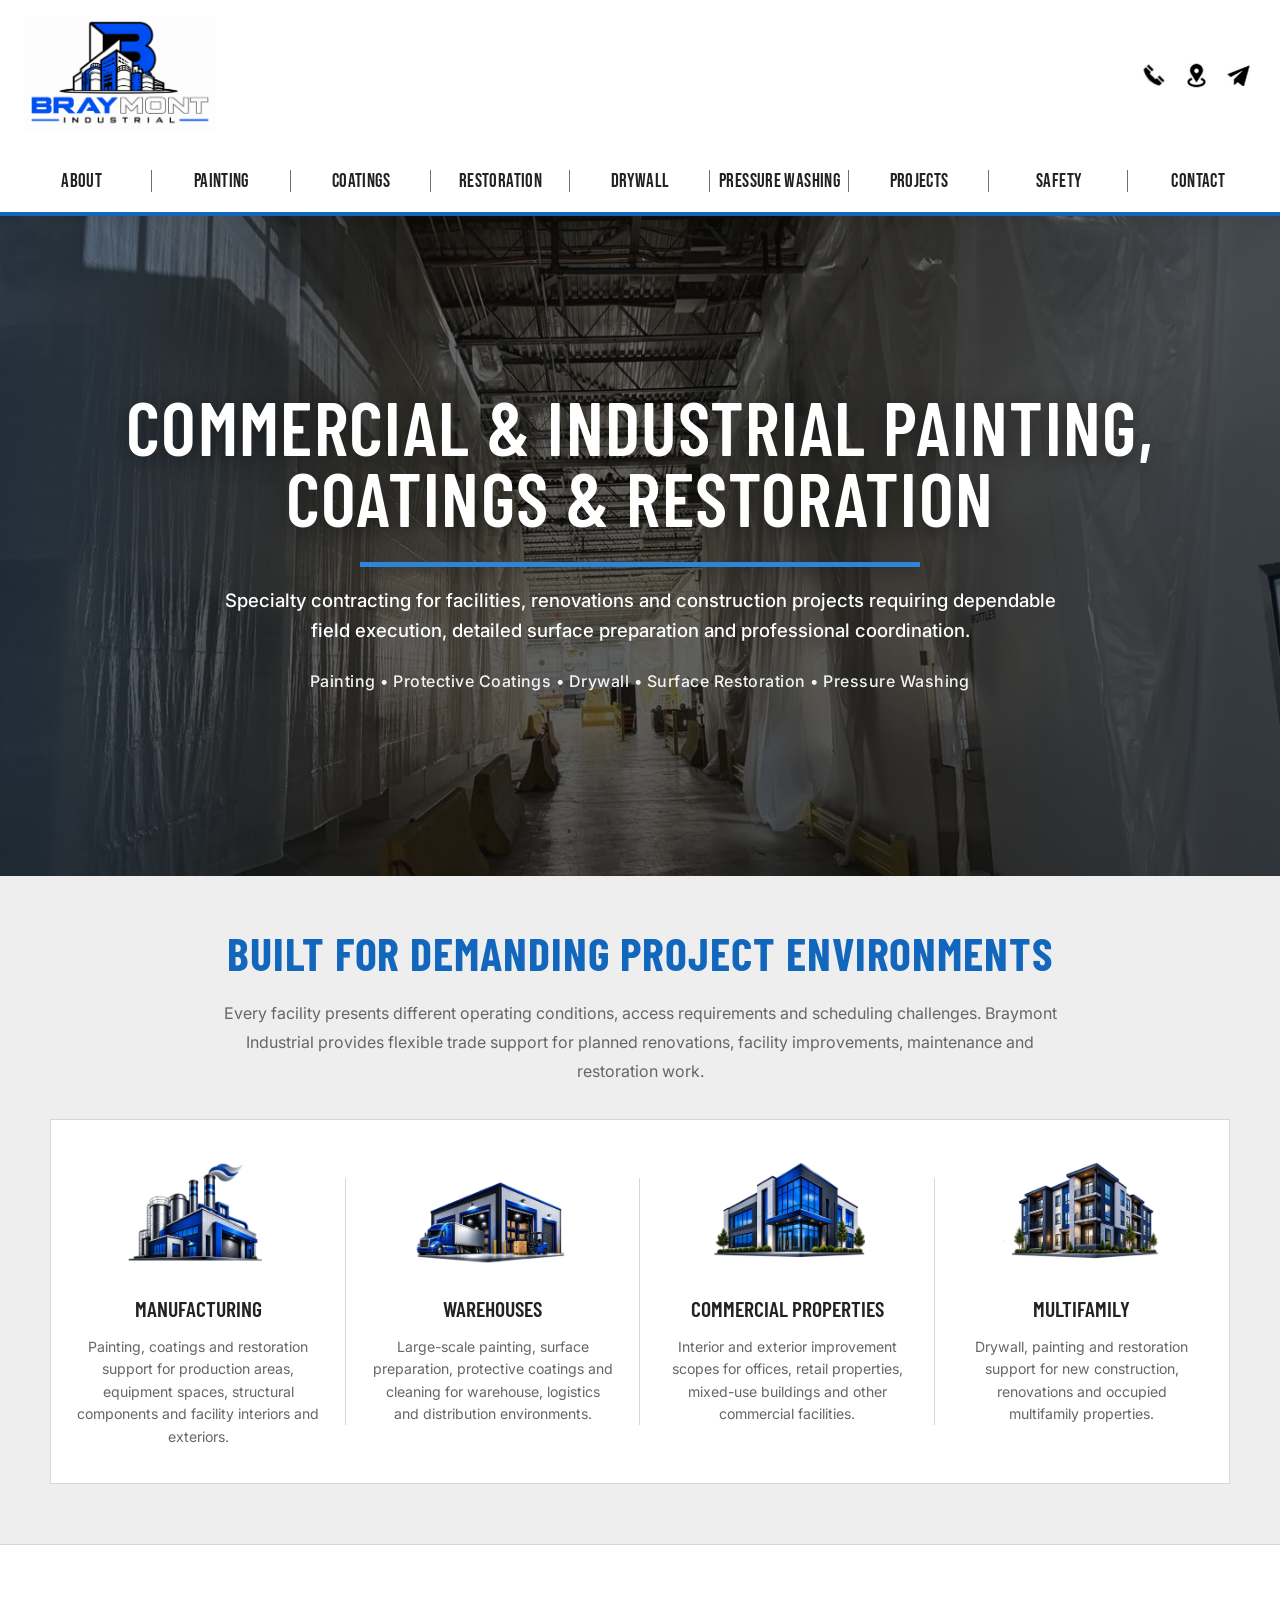
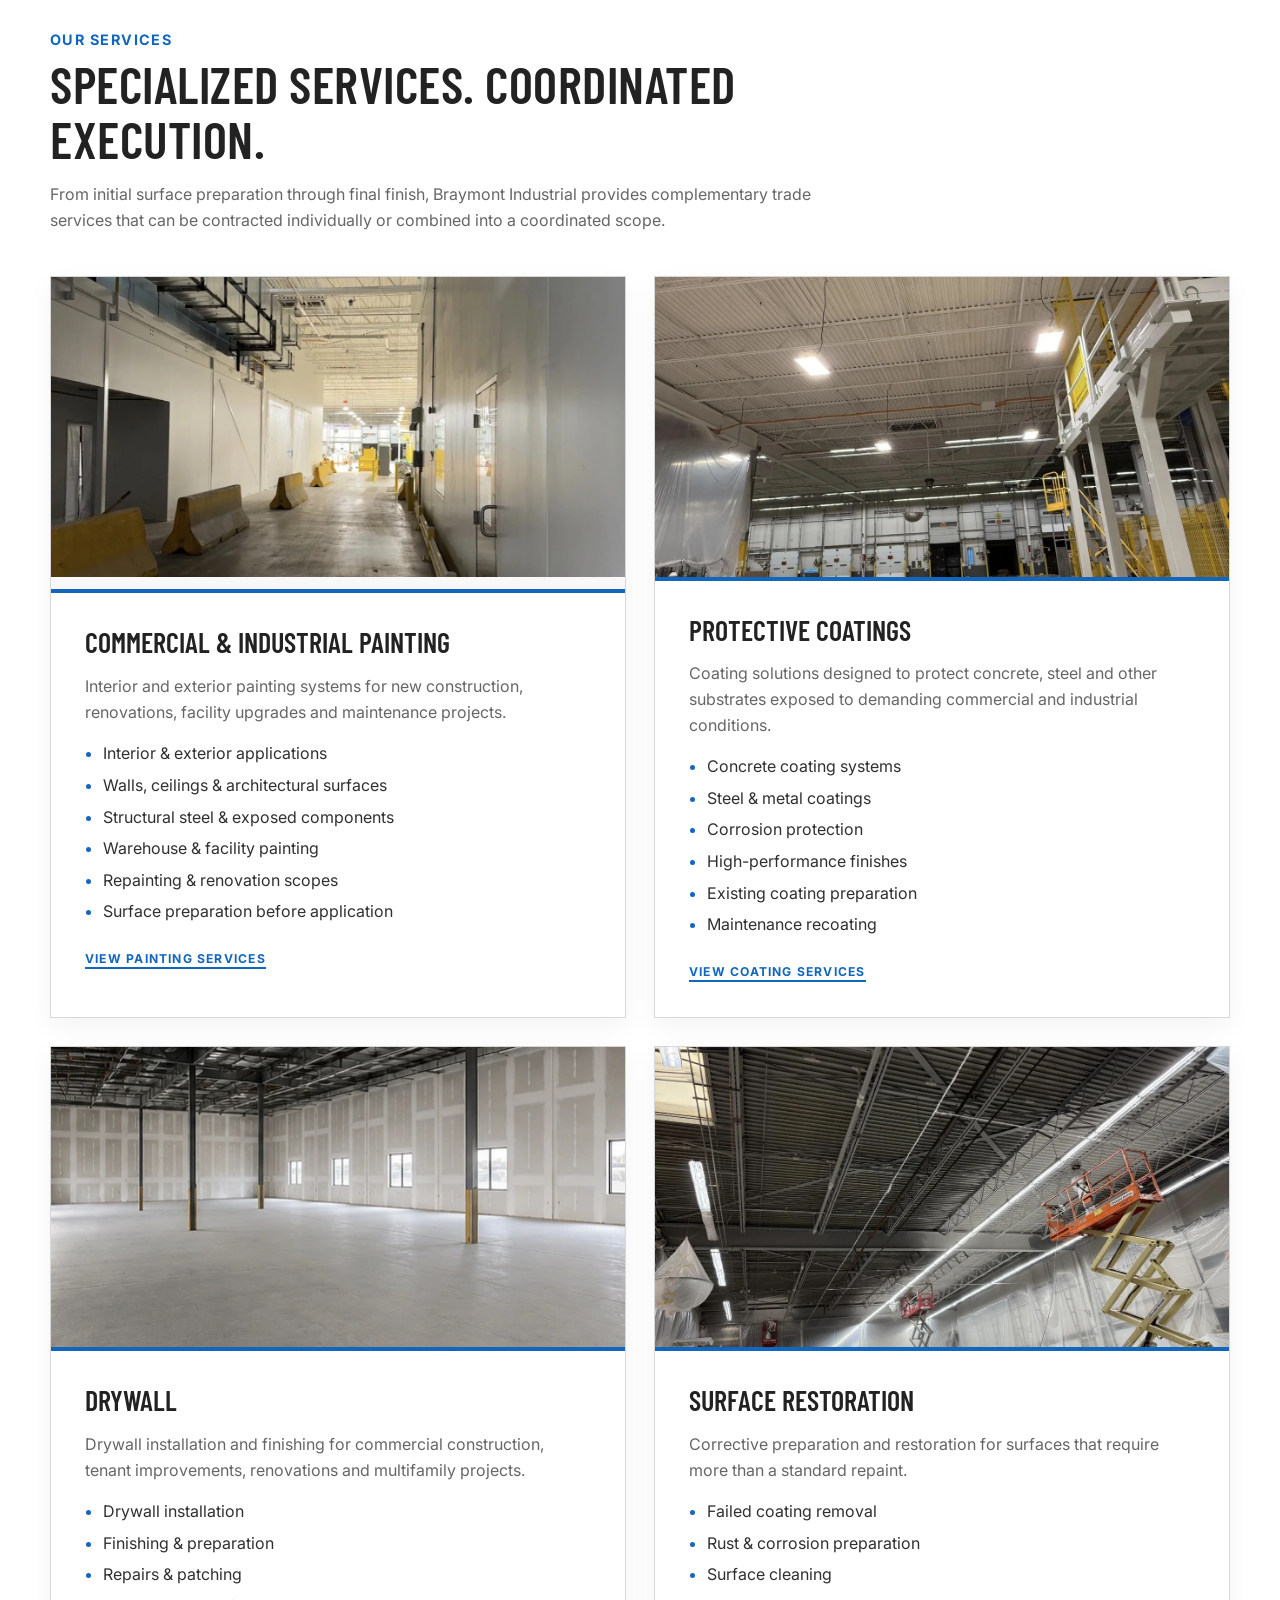
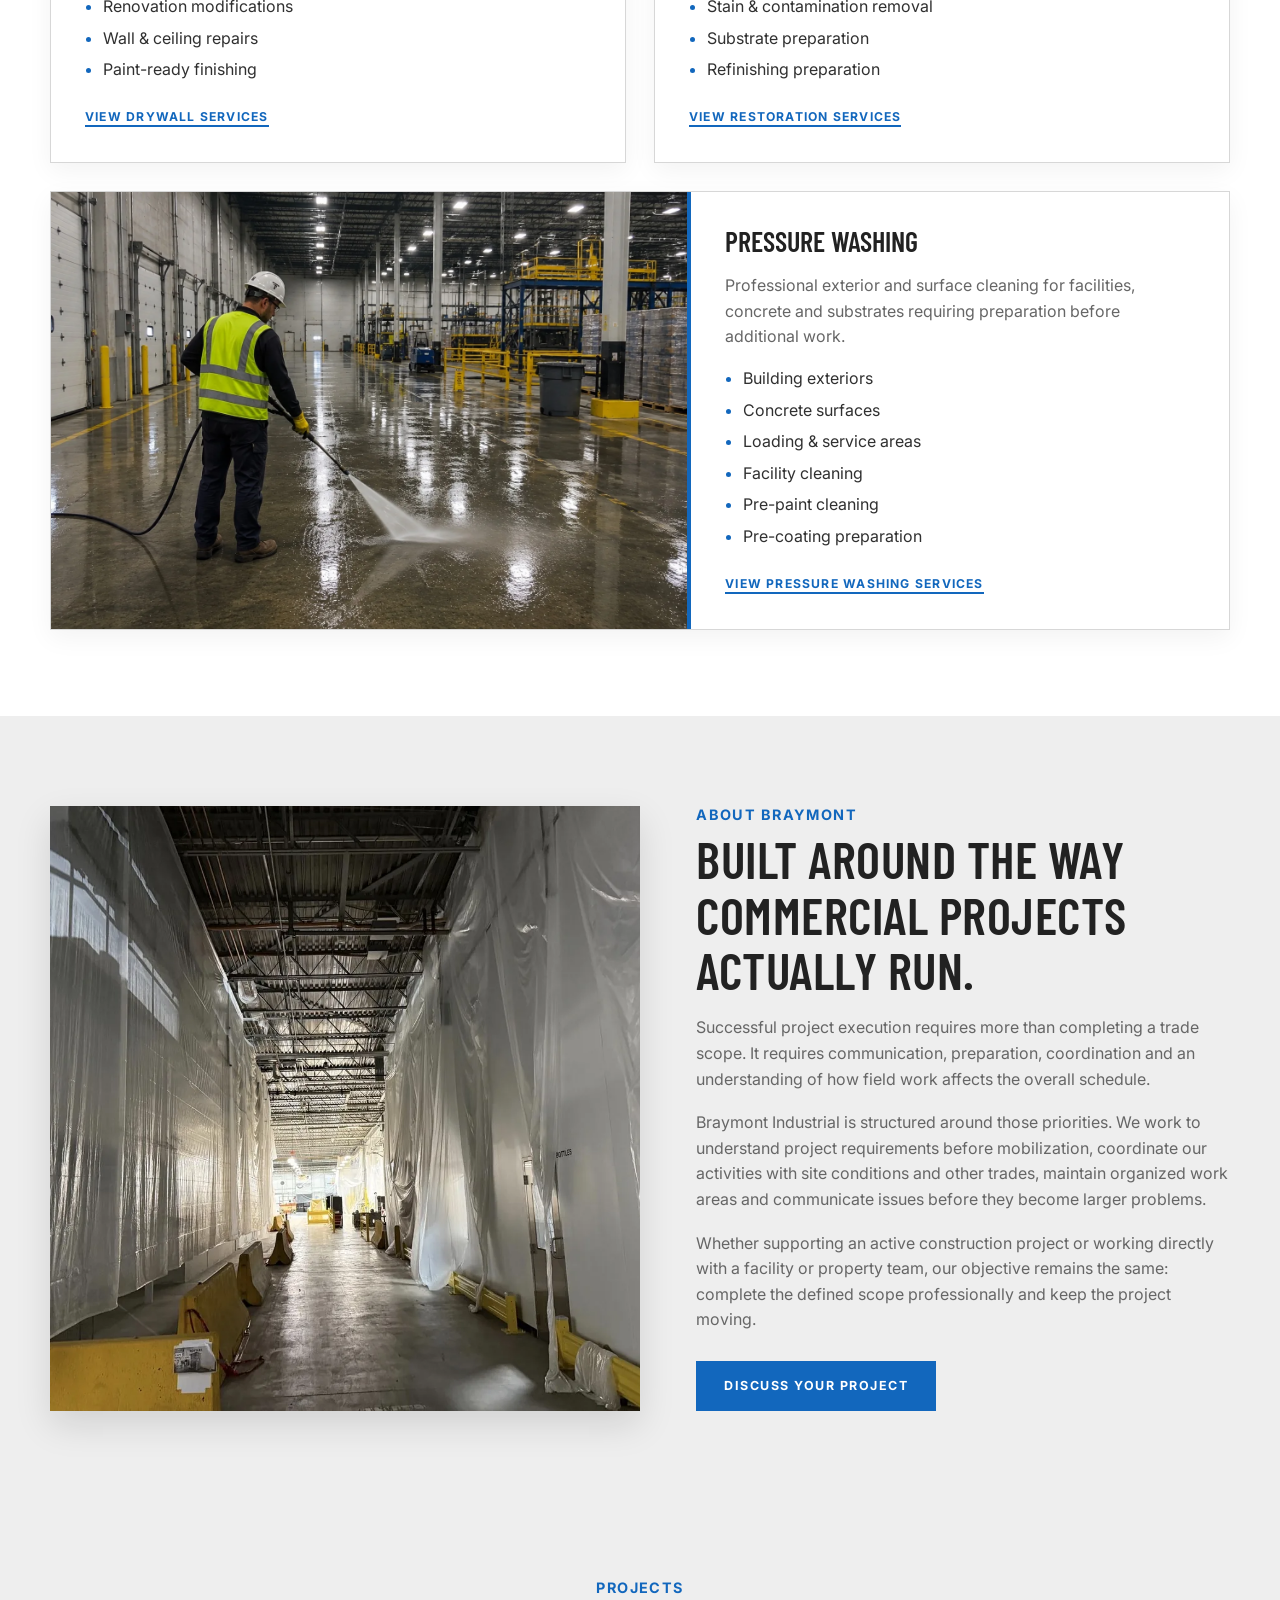
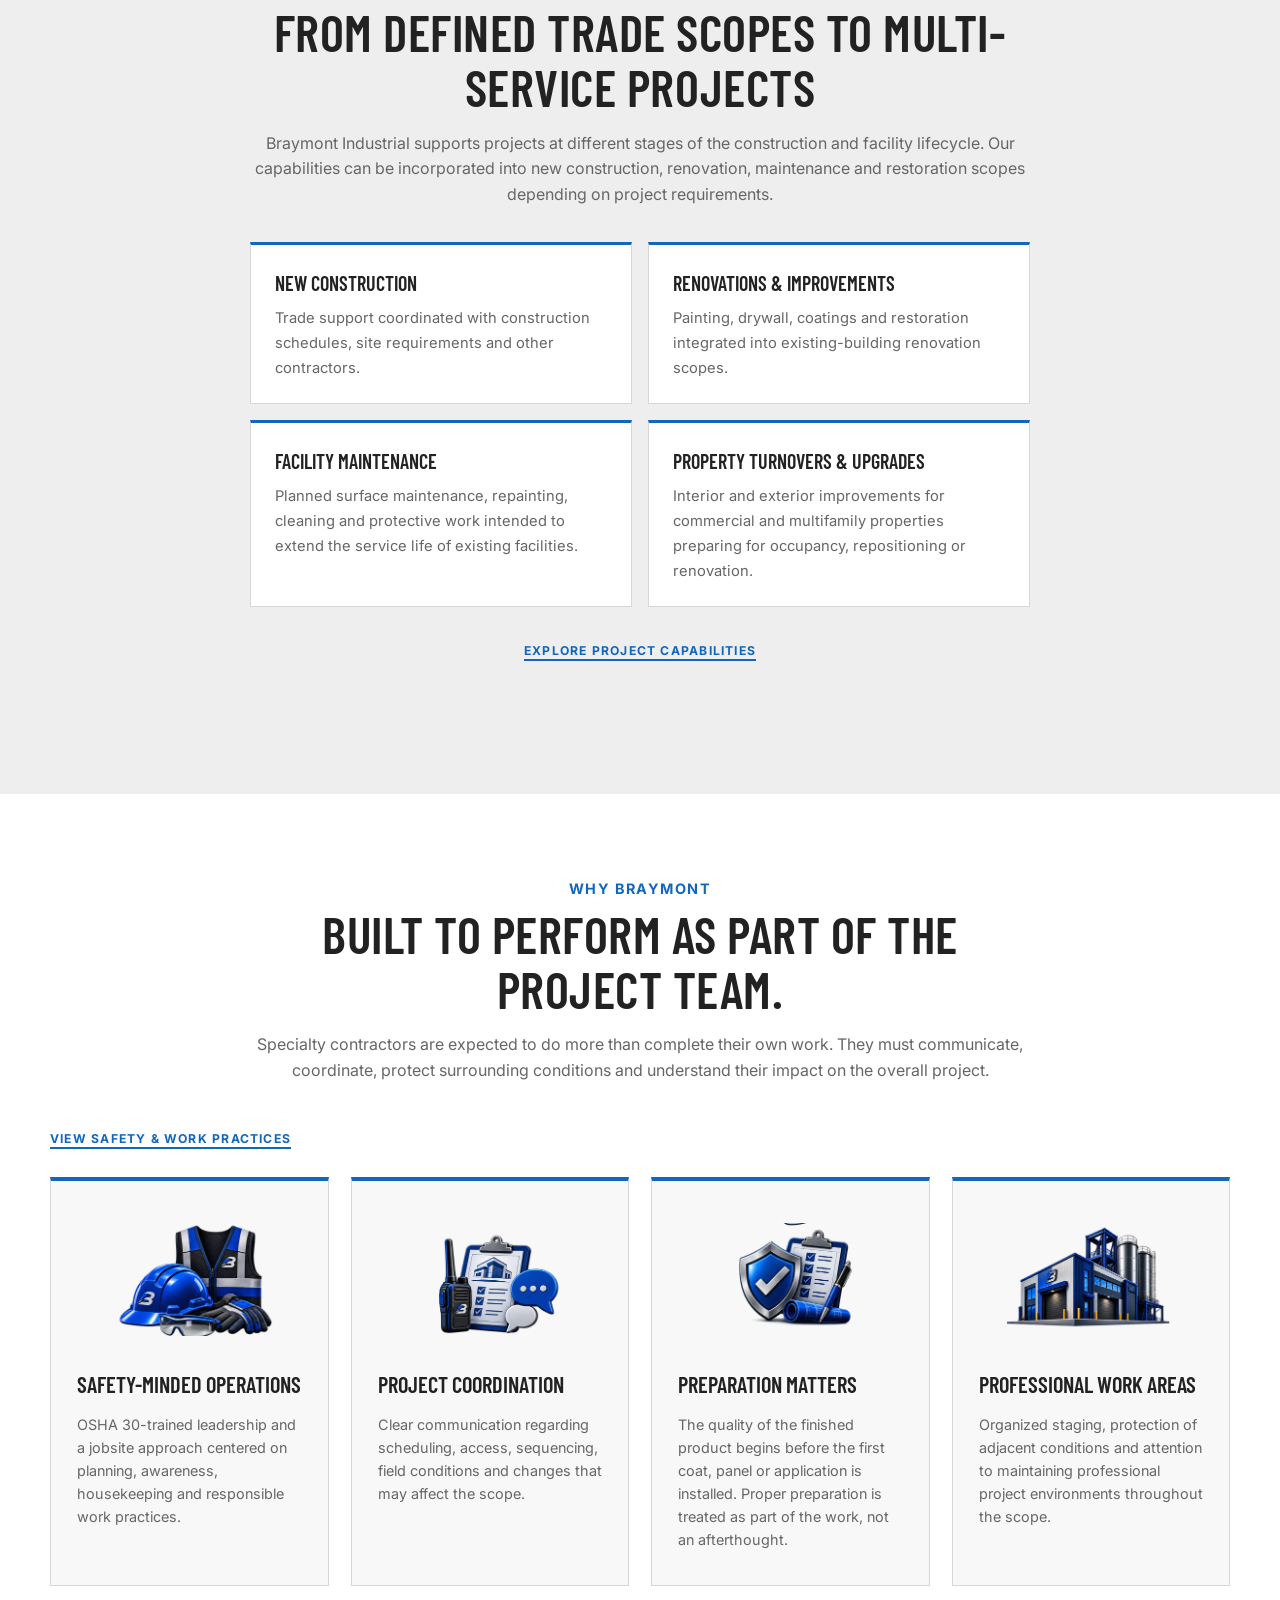
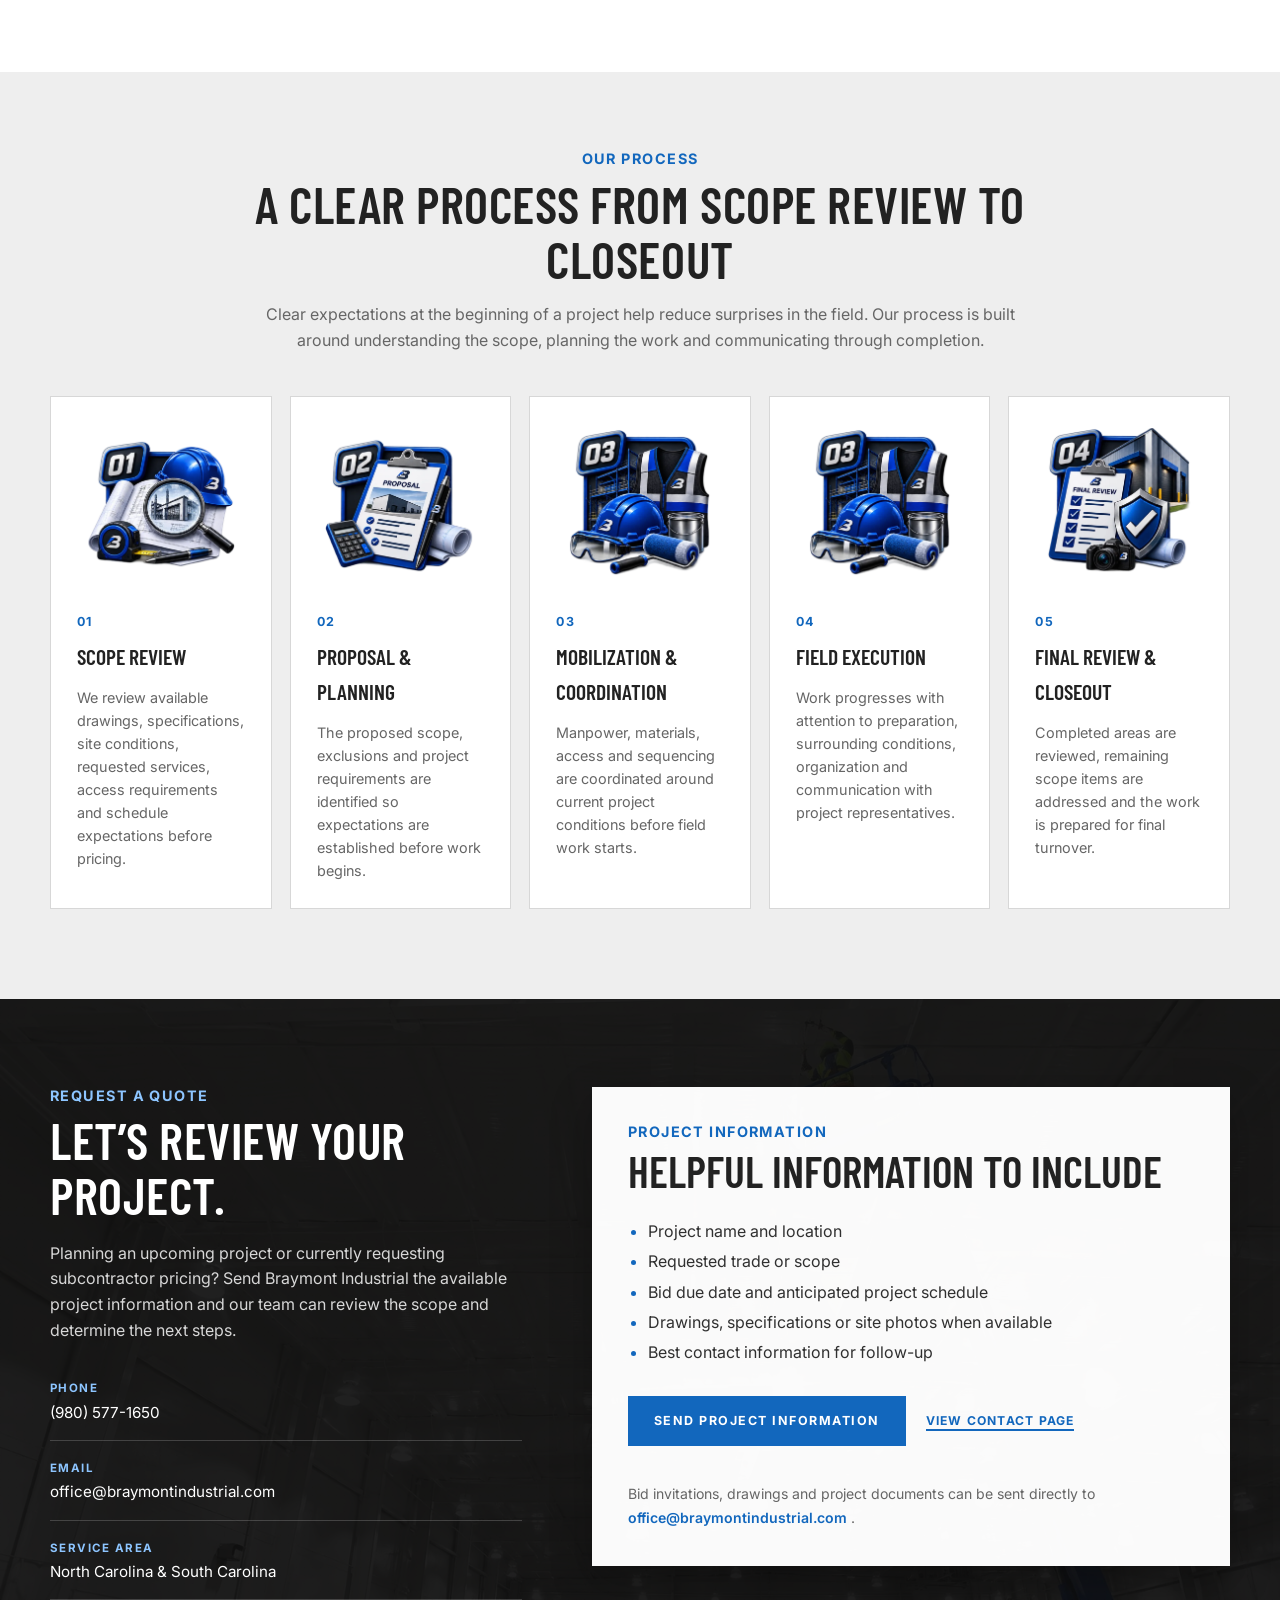
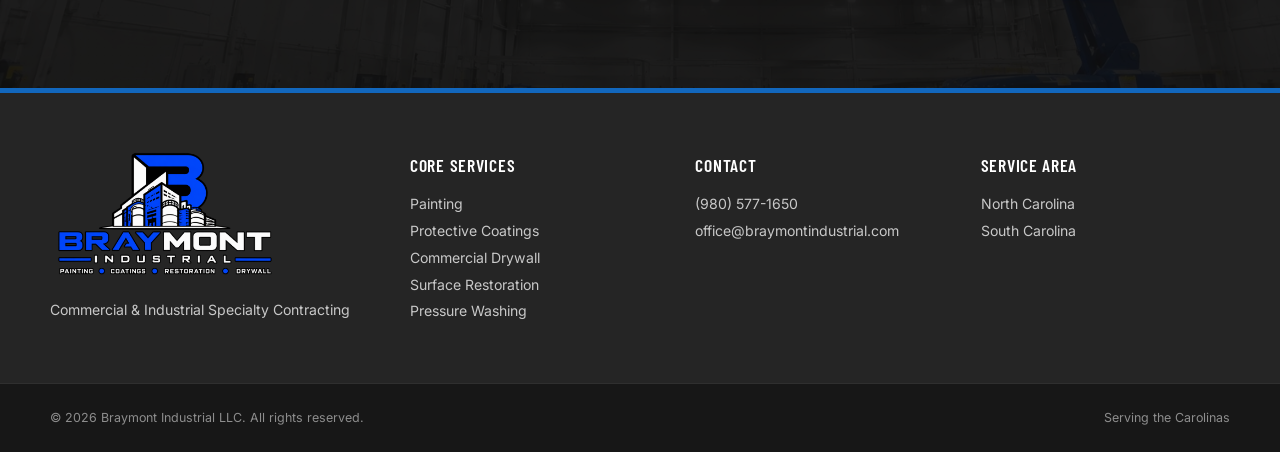
==== commit 84b27680: "home" ====
--- a/index.html
+++ b/index.html
@@ -226,7 +226,7 @@
 
 		<div class="main-nav-inner">
 
-			<a href="/#about" class="nav-link">
+			<a href="/home" class="nav-link">
 				ABOUT
 			</a>
 
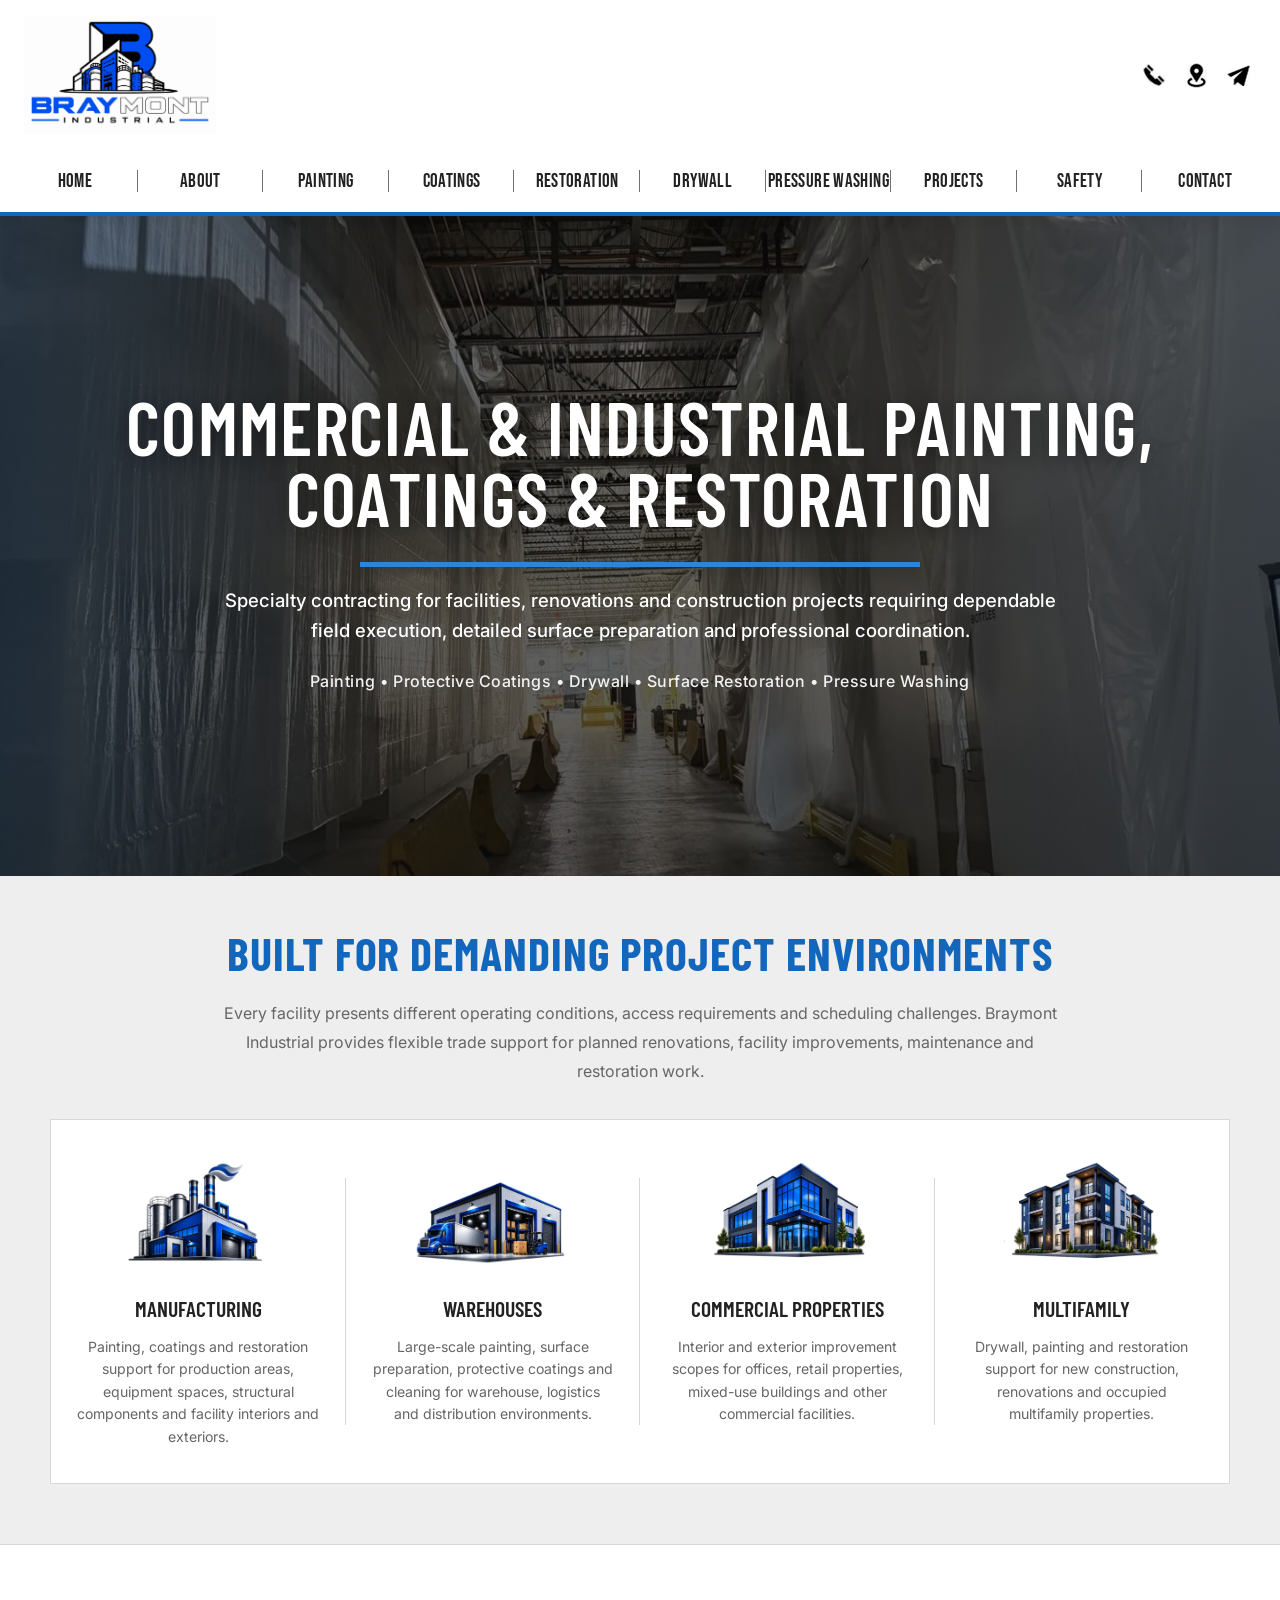
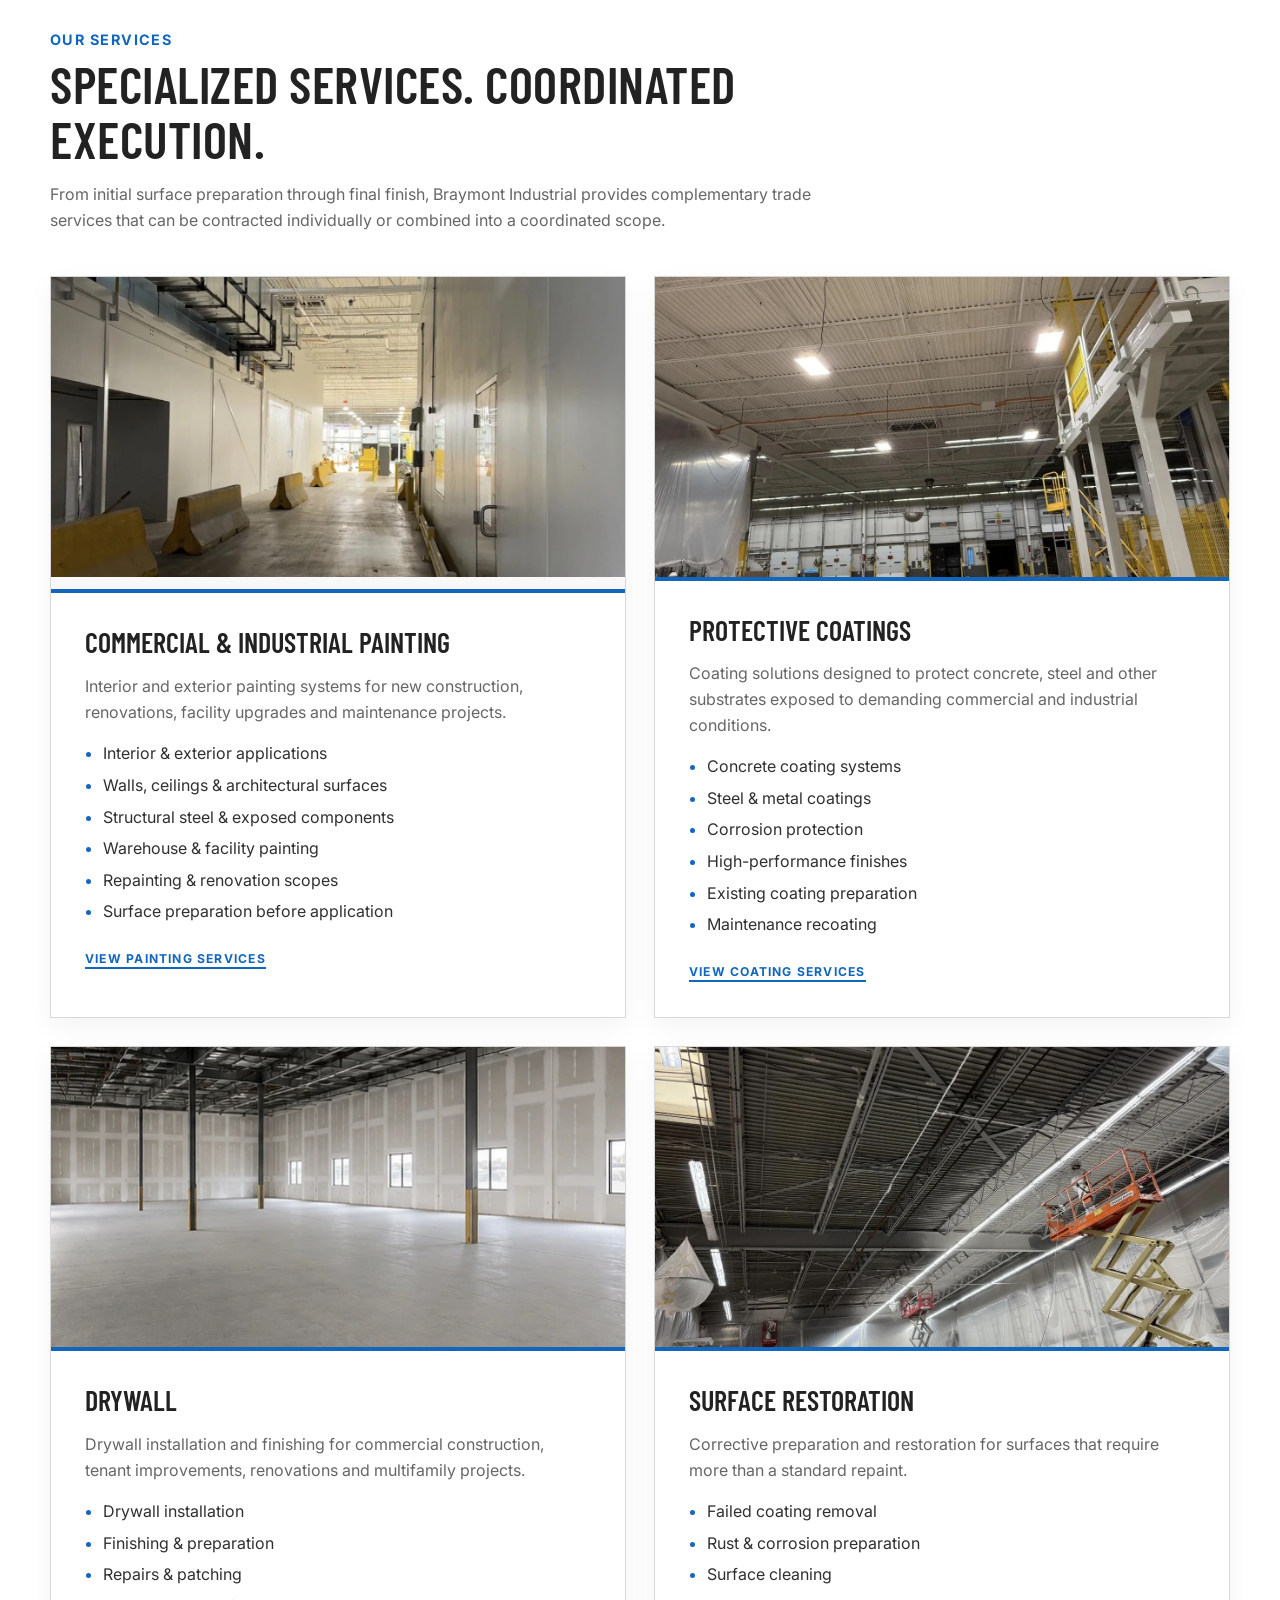
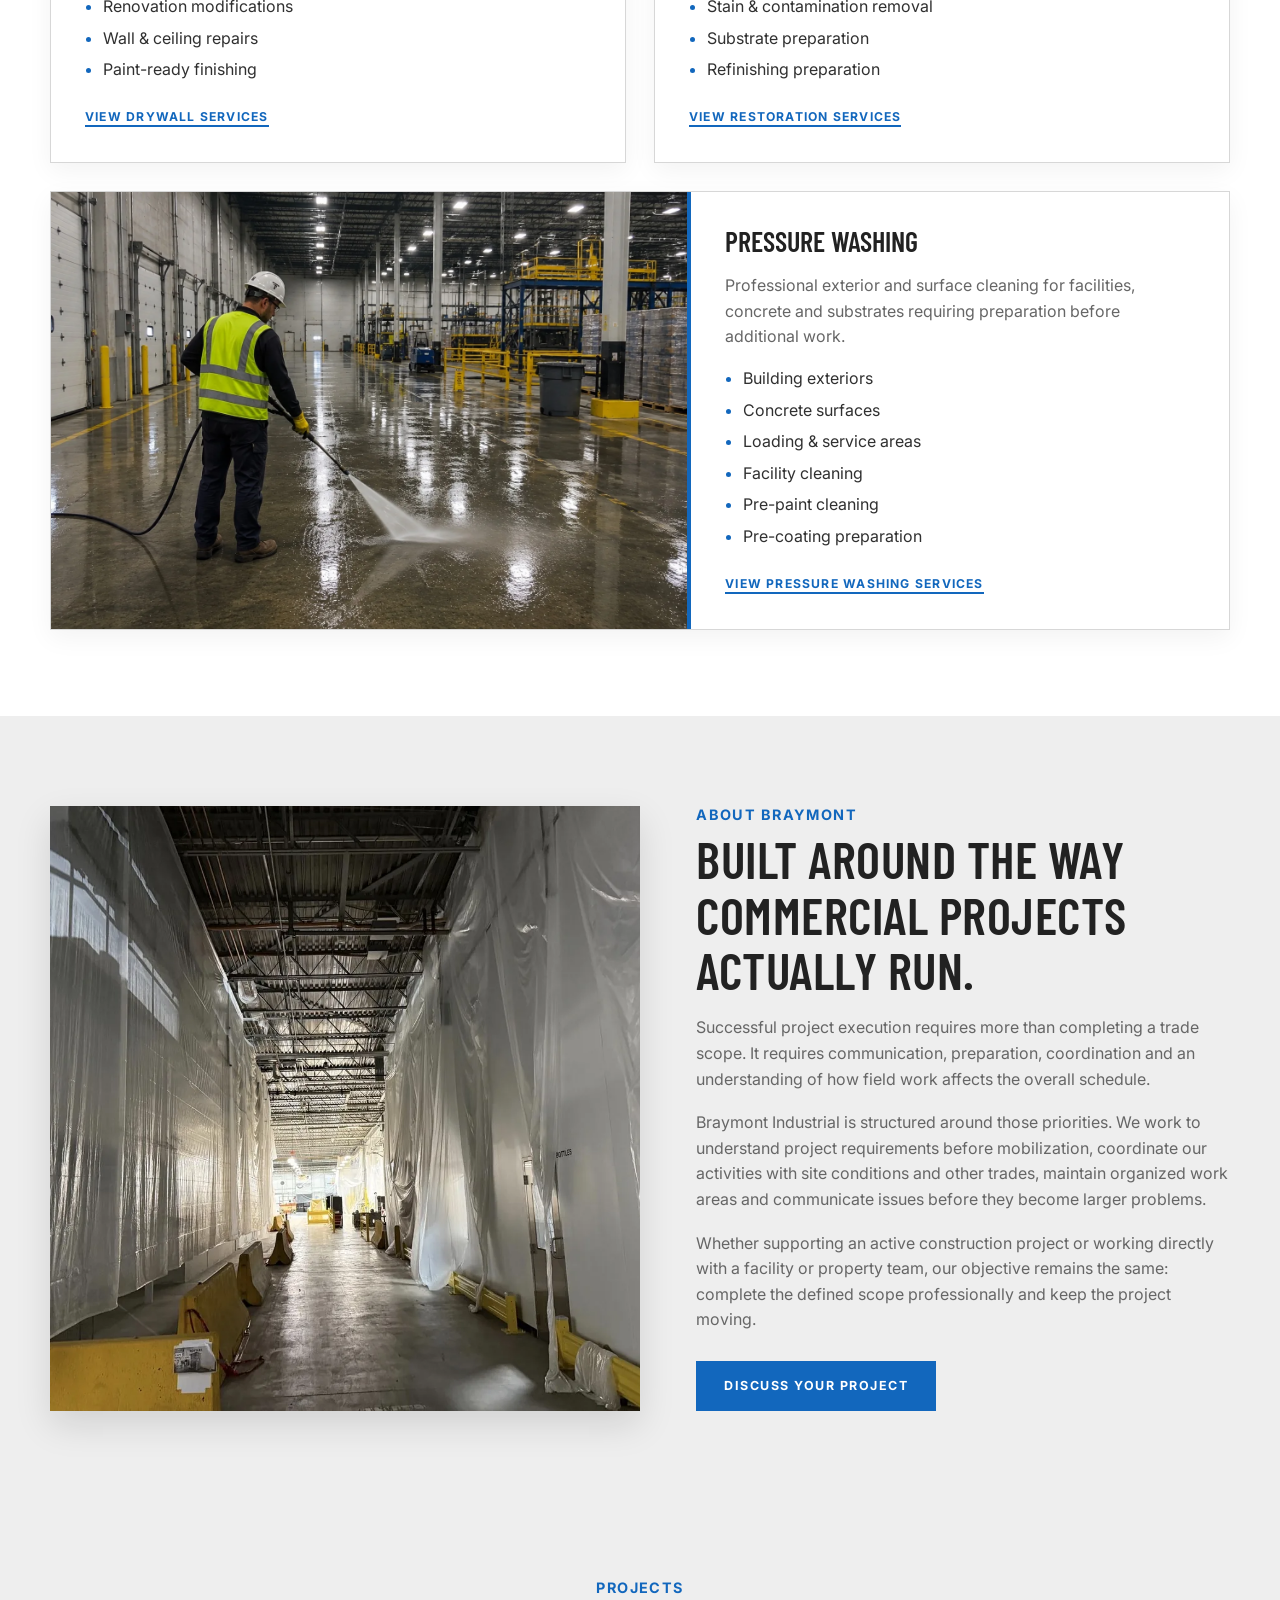
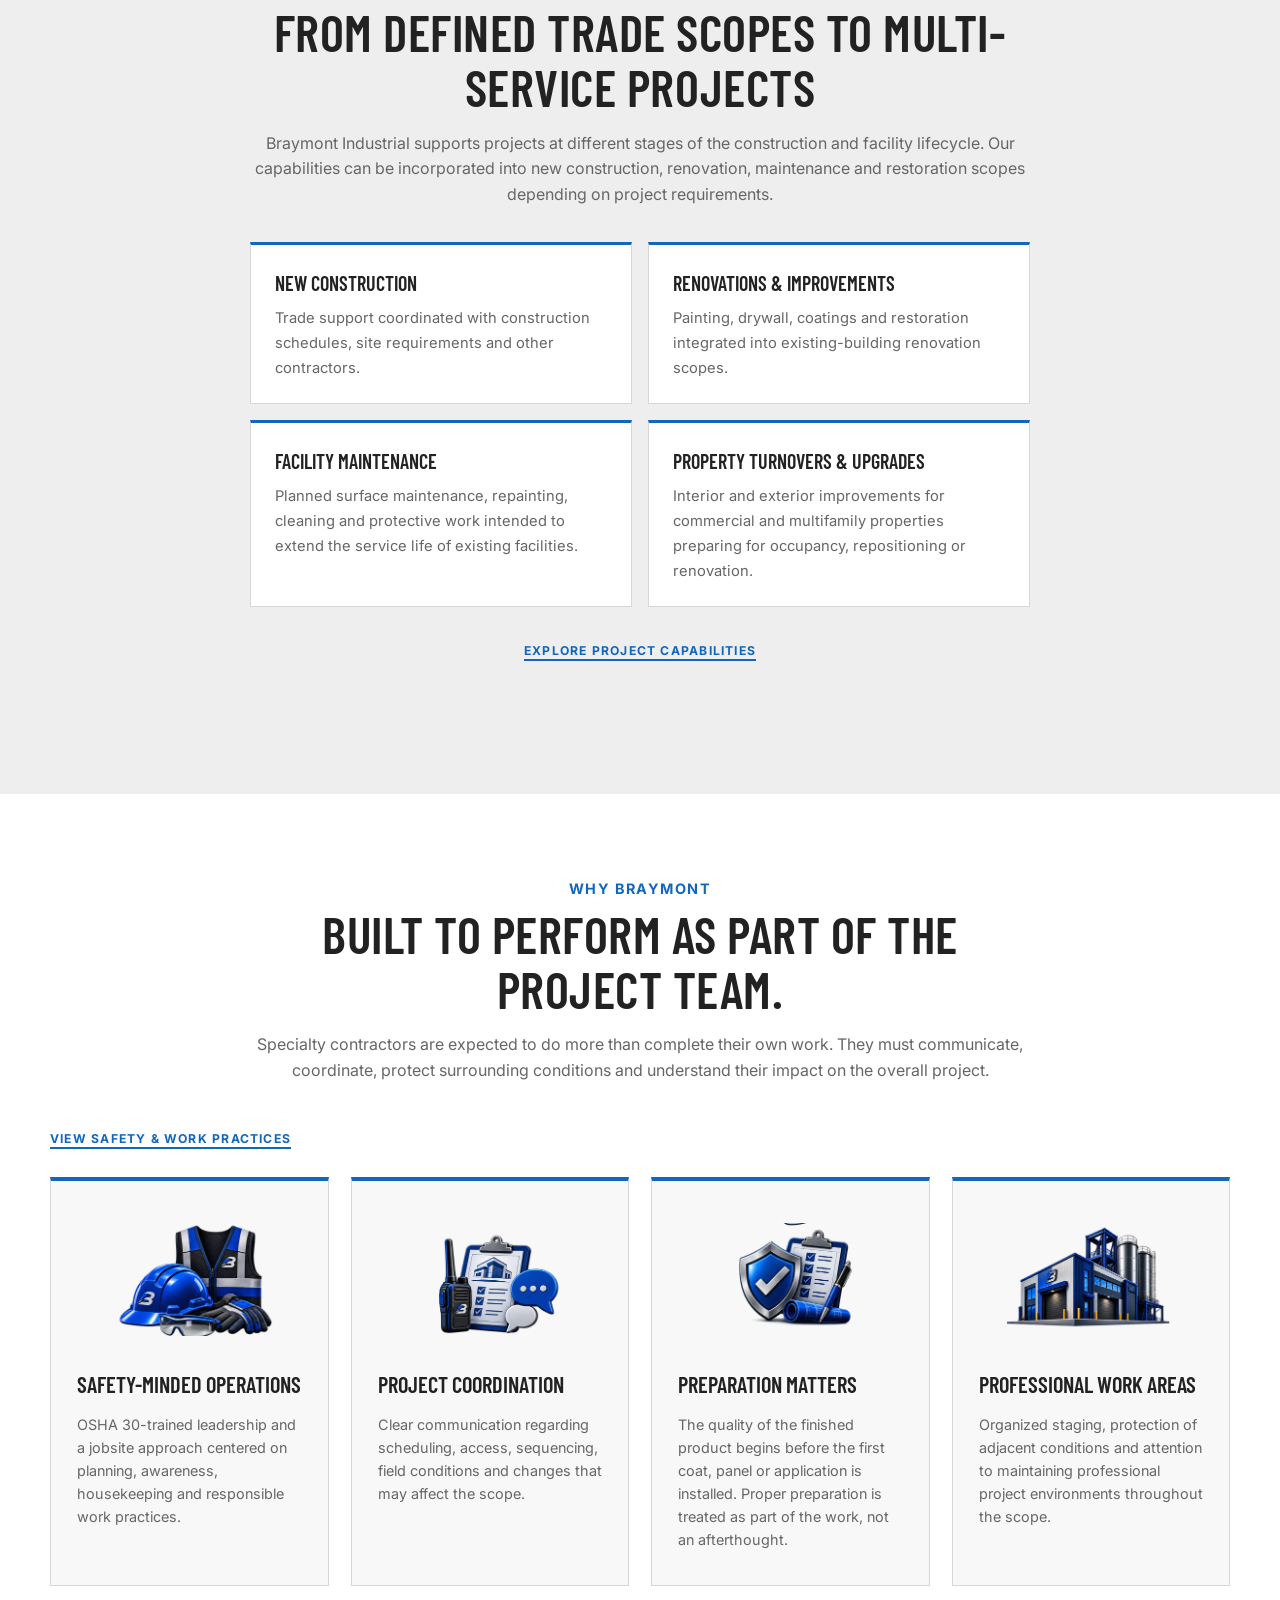
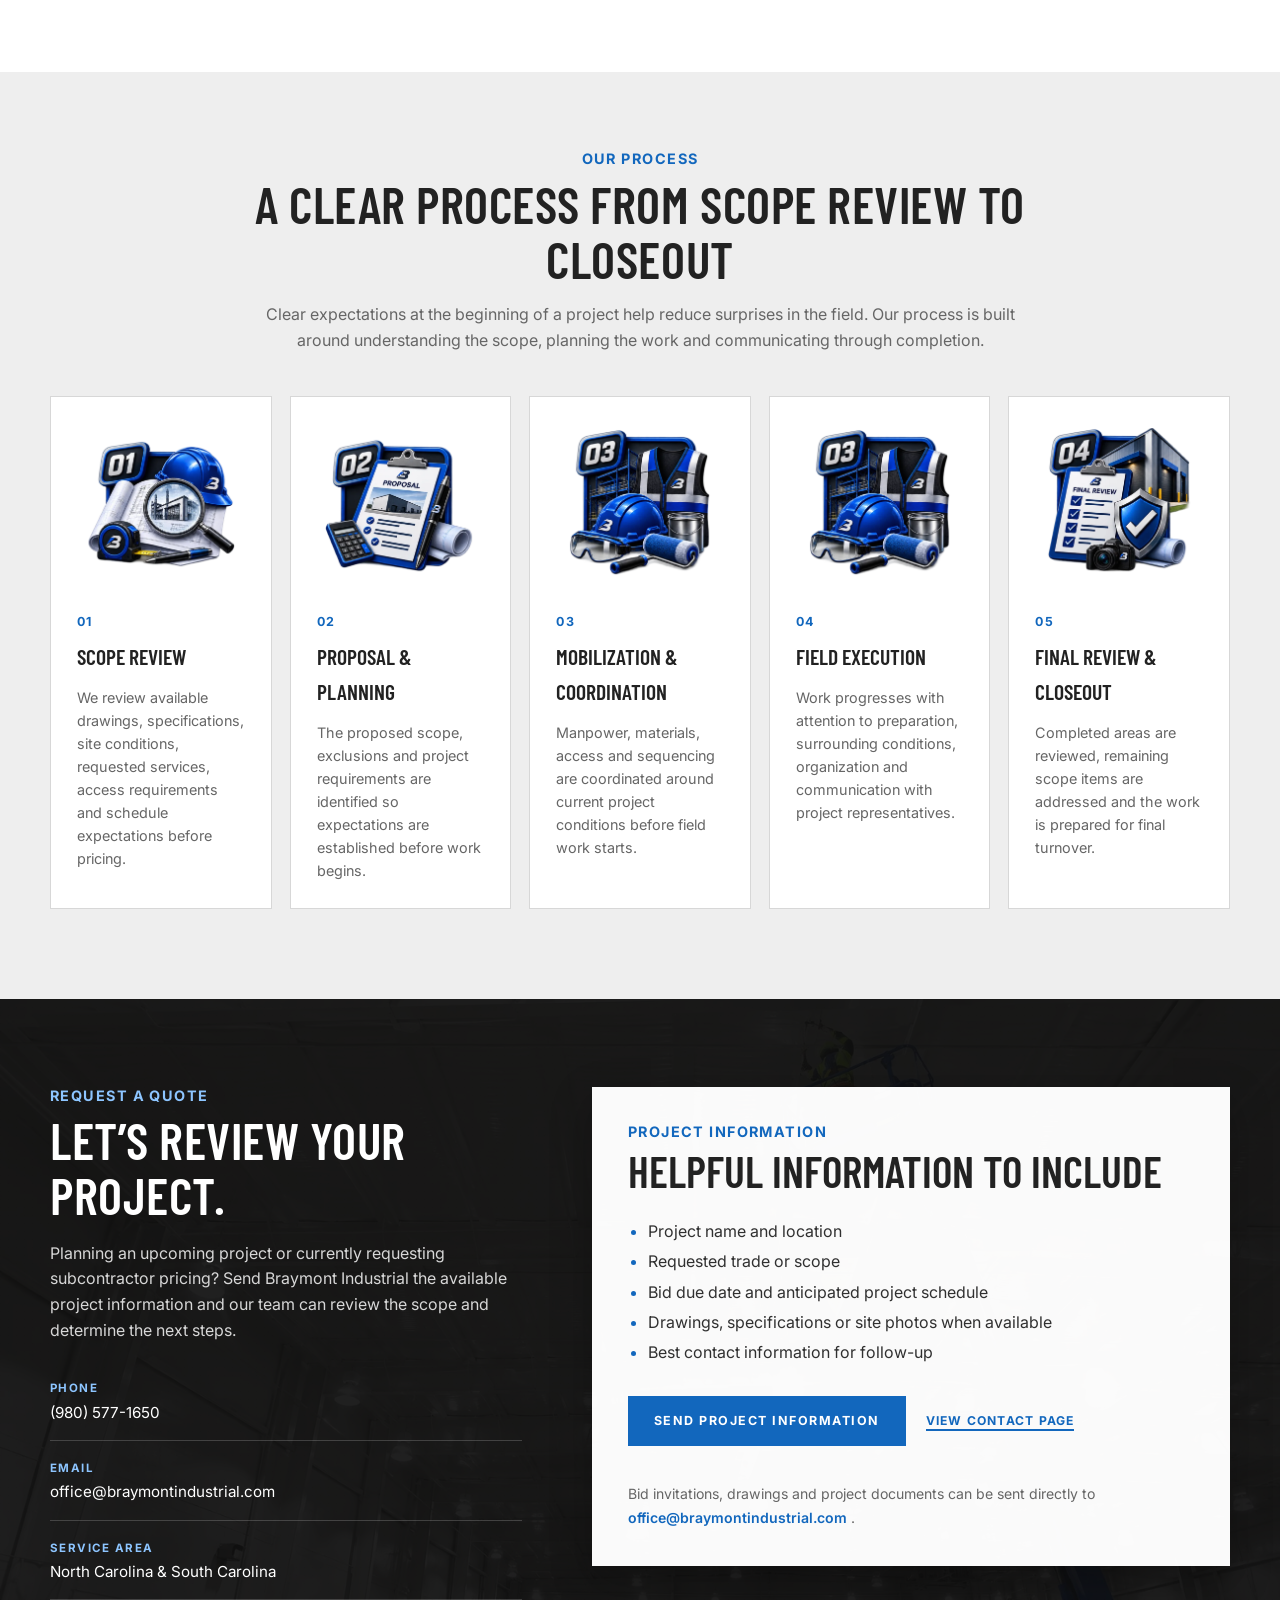
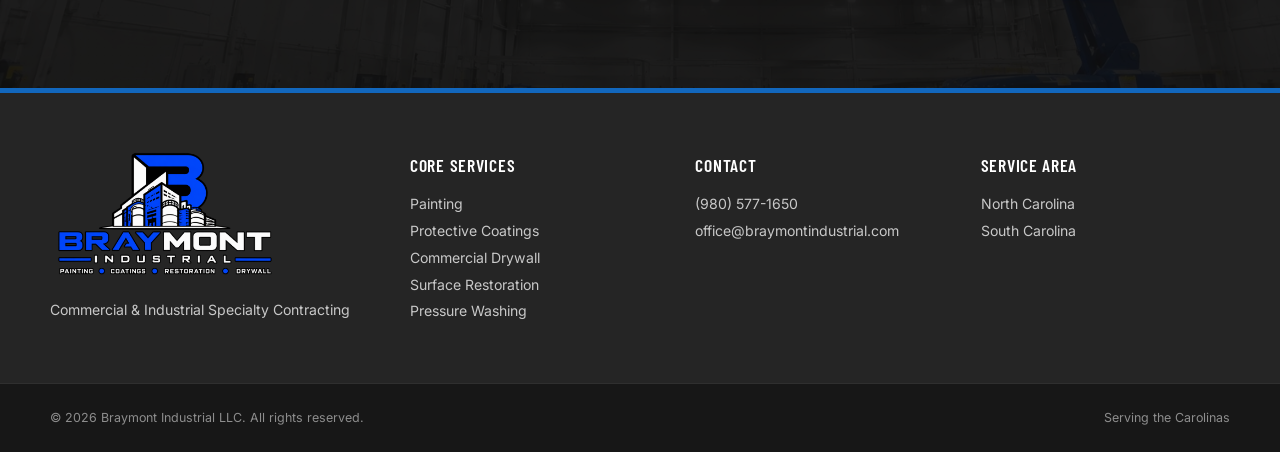
==== commit 686c176f: "home" ====
--- a/index.html
+++ b/index.html
@@ -57,7 +57,7 @@
 		rel="stylesheet"
 	/>
 
-	<link rel="stylesheet" href="/assets/css/braymont.css?v=20260813-2" />
+	<link rel="stylesheet" href="/assets/css/braymont.css?v=20260815-home-nav-1" />
 
 	<script type="application/ld+json">
 	{
@@ -131,22 +131,22 @@
 	     BRAYMONT HEADER
 	===================================================== -->
 
-	<header class="top-header" id="home">
-
-		<div class="top-header-inner">
-
-			<!-- LOGO -->
-			<a
-				href="/#home"
-				class="brand-lockup"
-				aria-label="Braymont Industrial Home"
-			>
-				<img
-					src="/images/braymont-logo.webp?v=20260814-1"
-					alt="Braymont Industrial"
-					class="brand-logo"
-				/>
-			</a>
+<header class="top-header" id="home">
+
+    <div class="top-header-inner">
+
+        <!-- LOGO -->
+        <a
+            href="/"
+            class="brand-lockup"
+            aria-label="Braymont Industrial Home"
+        >
+            <img
+                src="/images/braymont-logo.webp?v=20260814-1"
+                alt="Braymont Industrial"
+                class="brand-logo"
+            />
+        </a>
 
 			<!-- HEADER ICONS -->
 			<div class="header-actions">
@@ -226,9 +226,13 @@
 
 		<div class="main-nav-inner">
 
-			<a href="/home" class="nav-link">
-				ABOUT
-			</a>
+    <a href="/" class="nav-link active">
+        HOME
+    </a>
+
+    <a href="/#about" class="nav-link">
+        ABOUT
+    </a>
 
 			<a href="/services/industrial-painting/" class="nav-link">
 				PAINTING
--- a/assets/css/braymont.css
+++ b/assets/css/braymont.css
@@ -230,7 +230,7 @@
     min-height: var(--desktop-nav-height);
     margin: 0 auto;
     display: grid;
-    grid-template-columns: repeat(9, minmax(0,1fr));
+    grid-template-columns: repeat(10, minmax(0,1fr));
 }
 .main-nav .nav-link {
     position: relative;
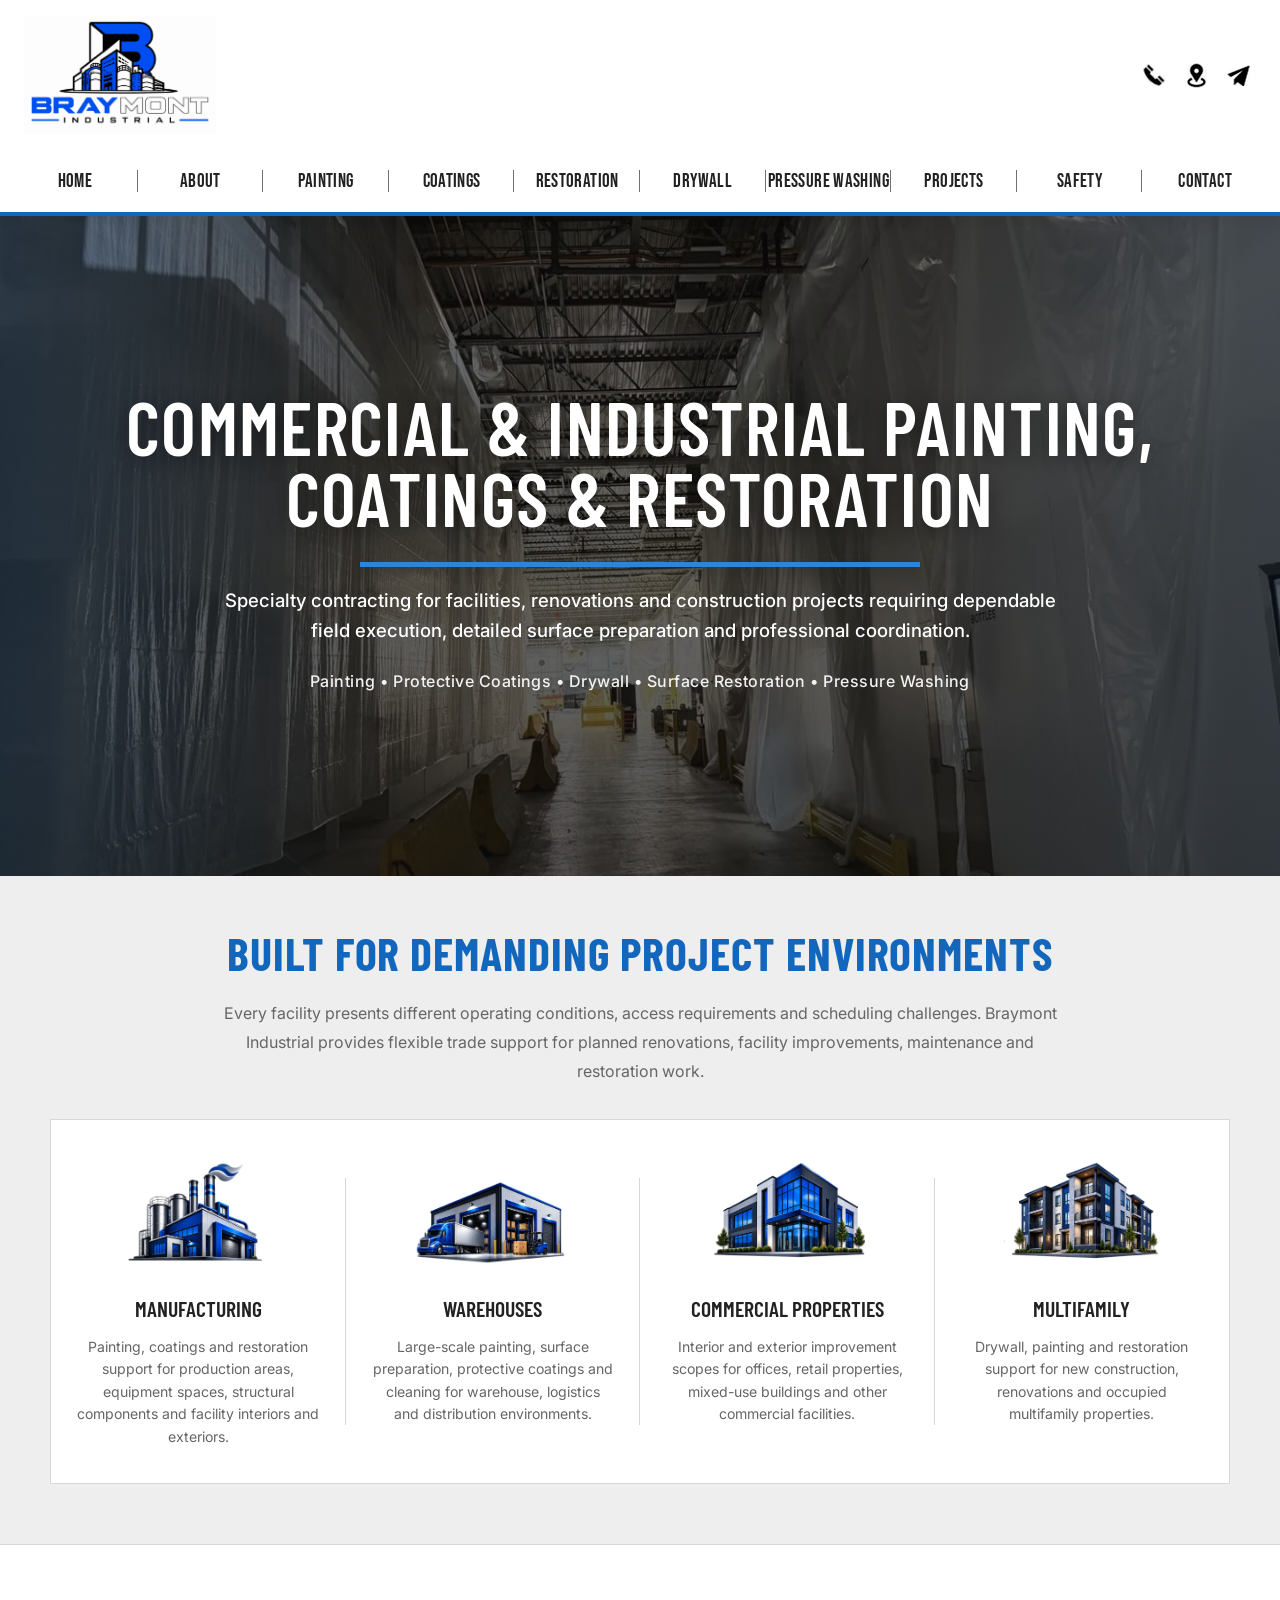
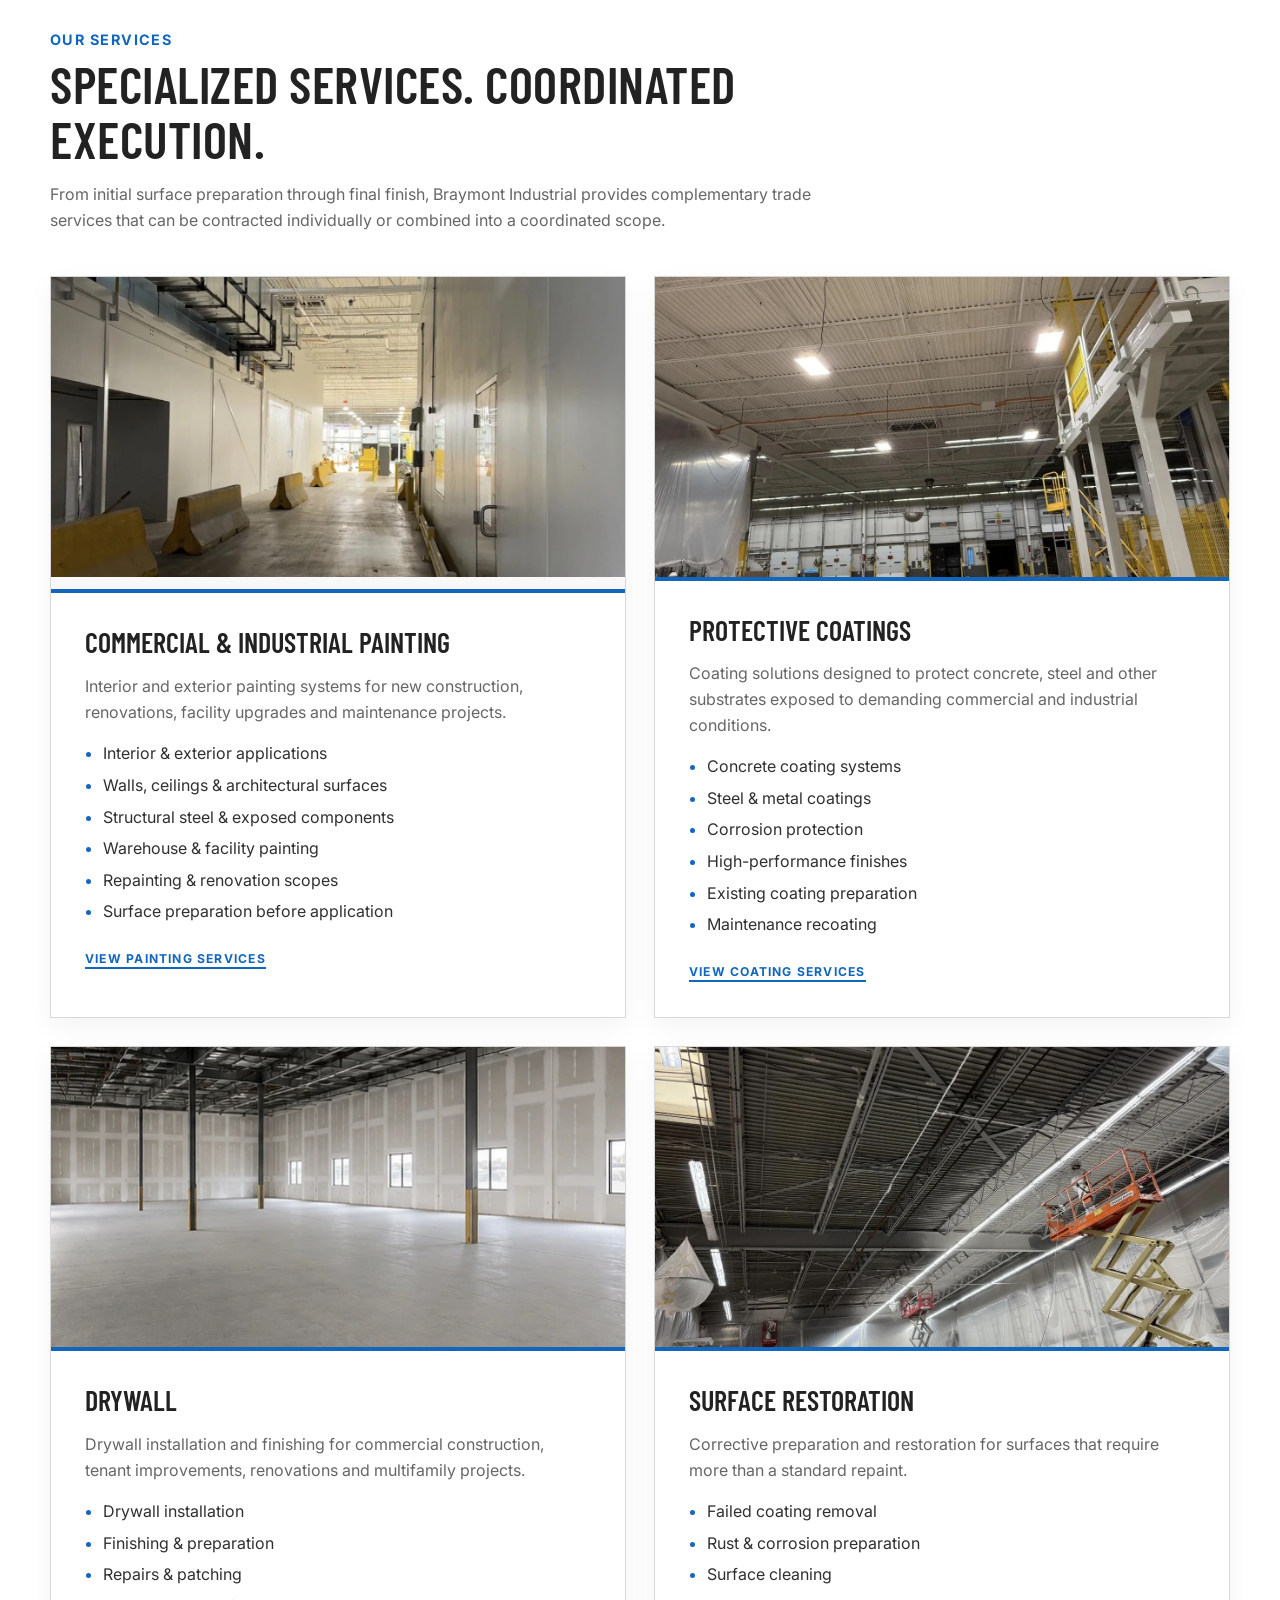
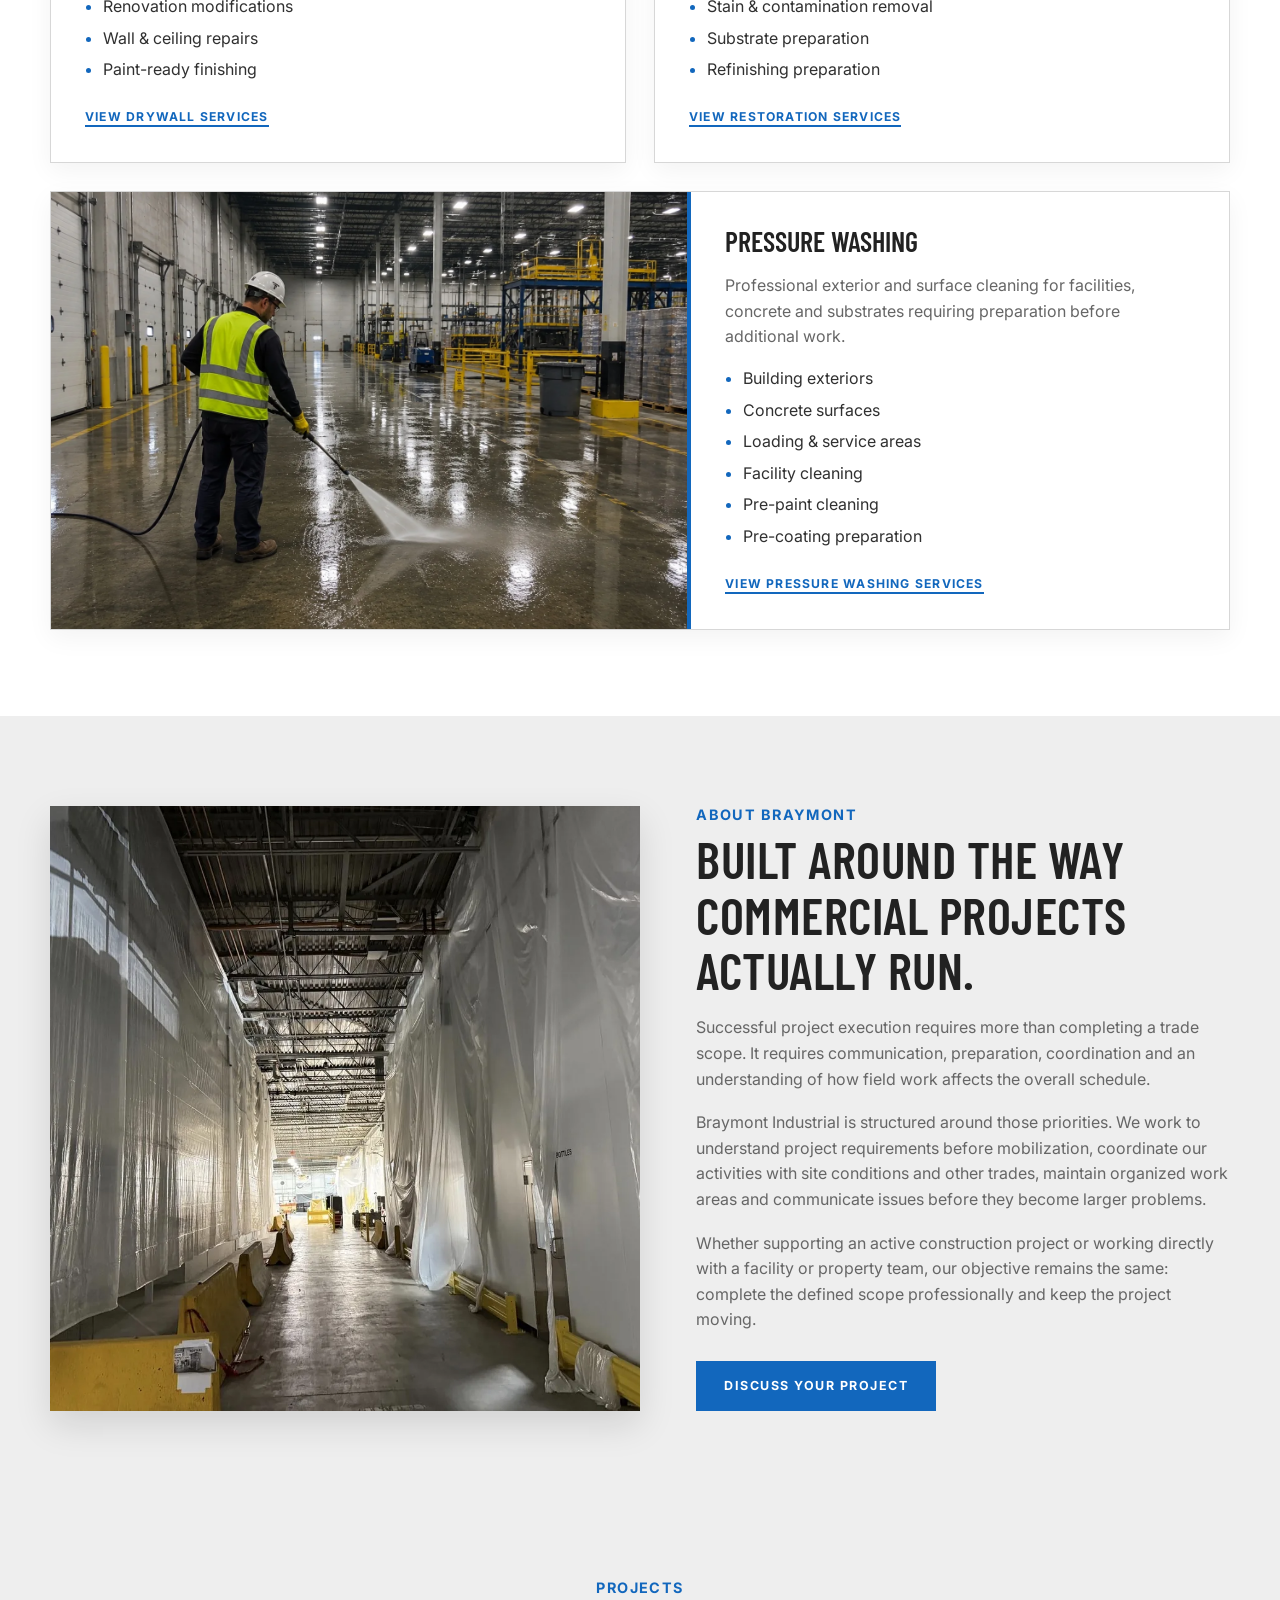
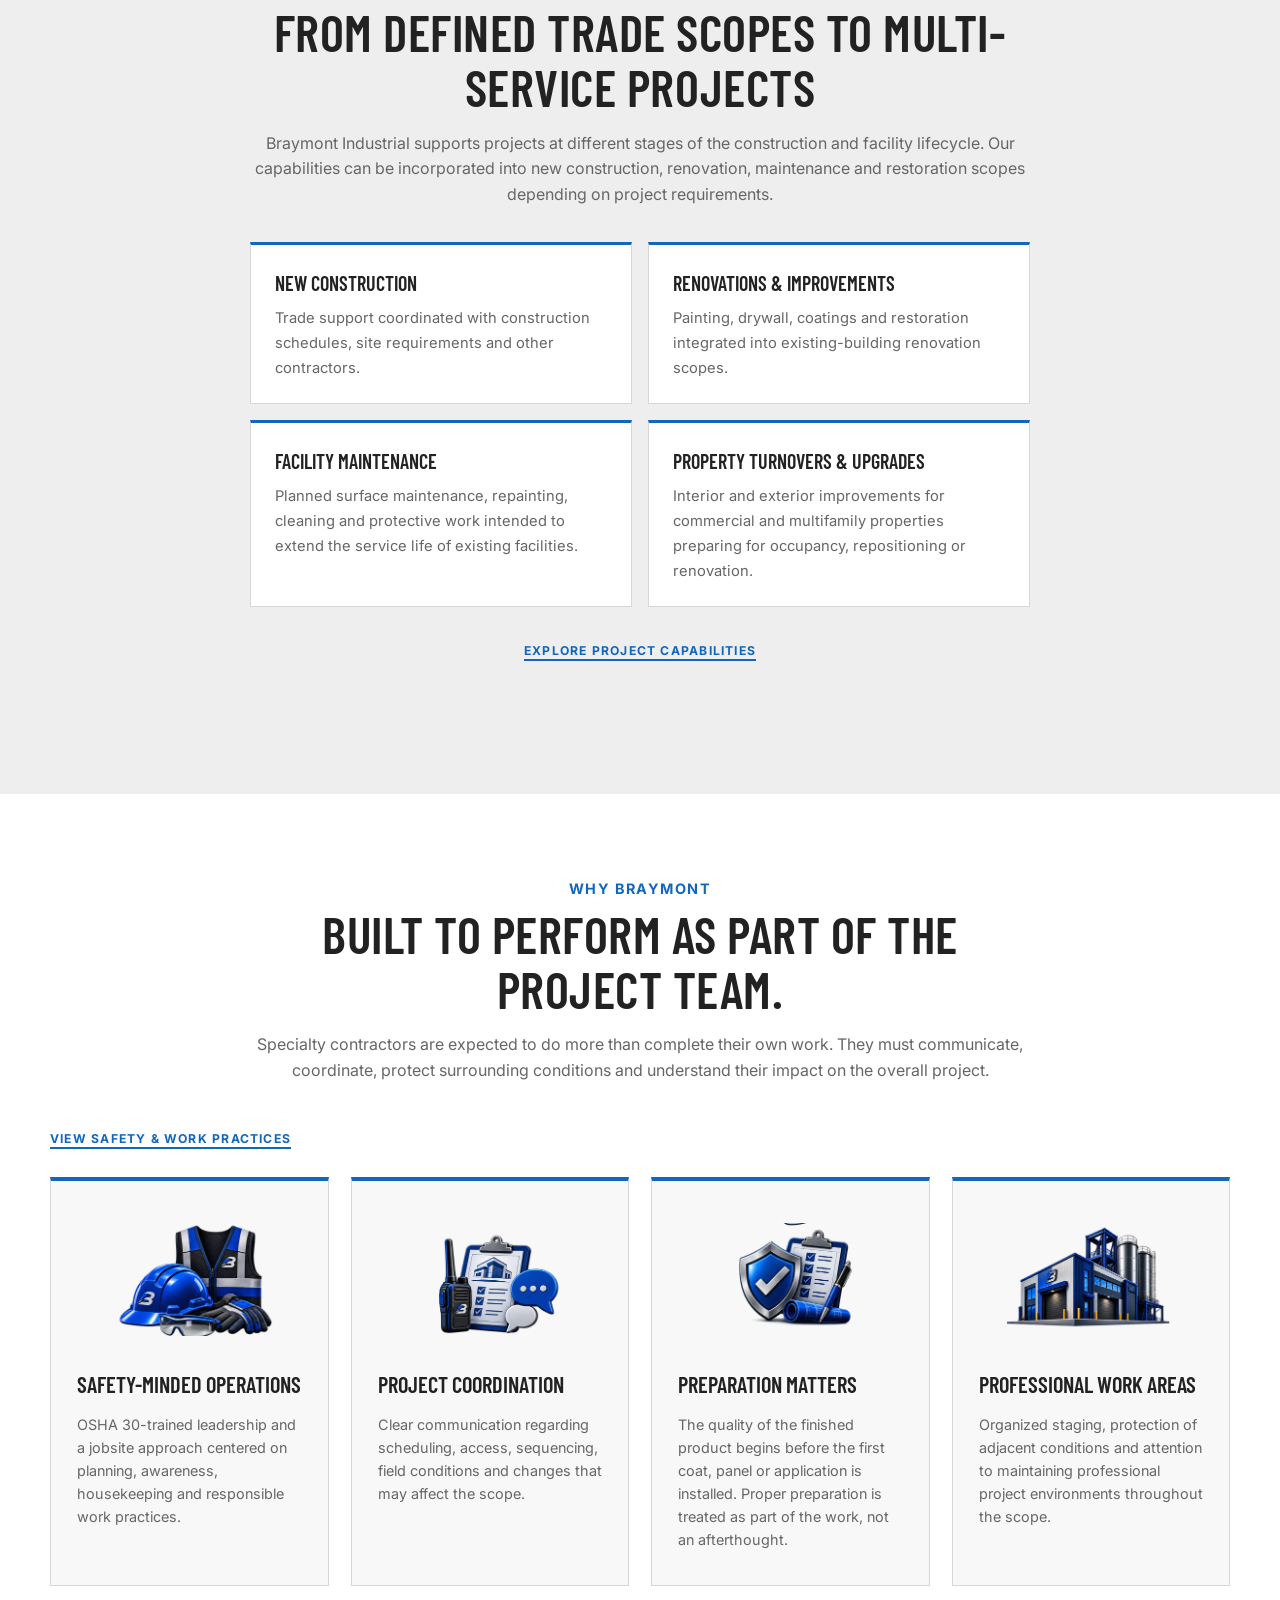
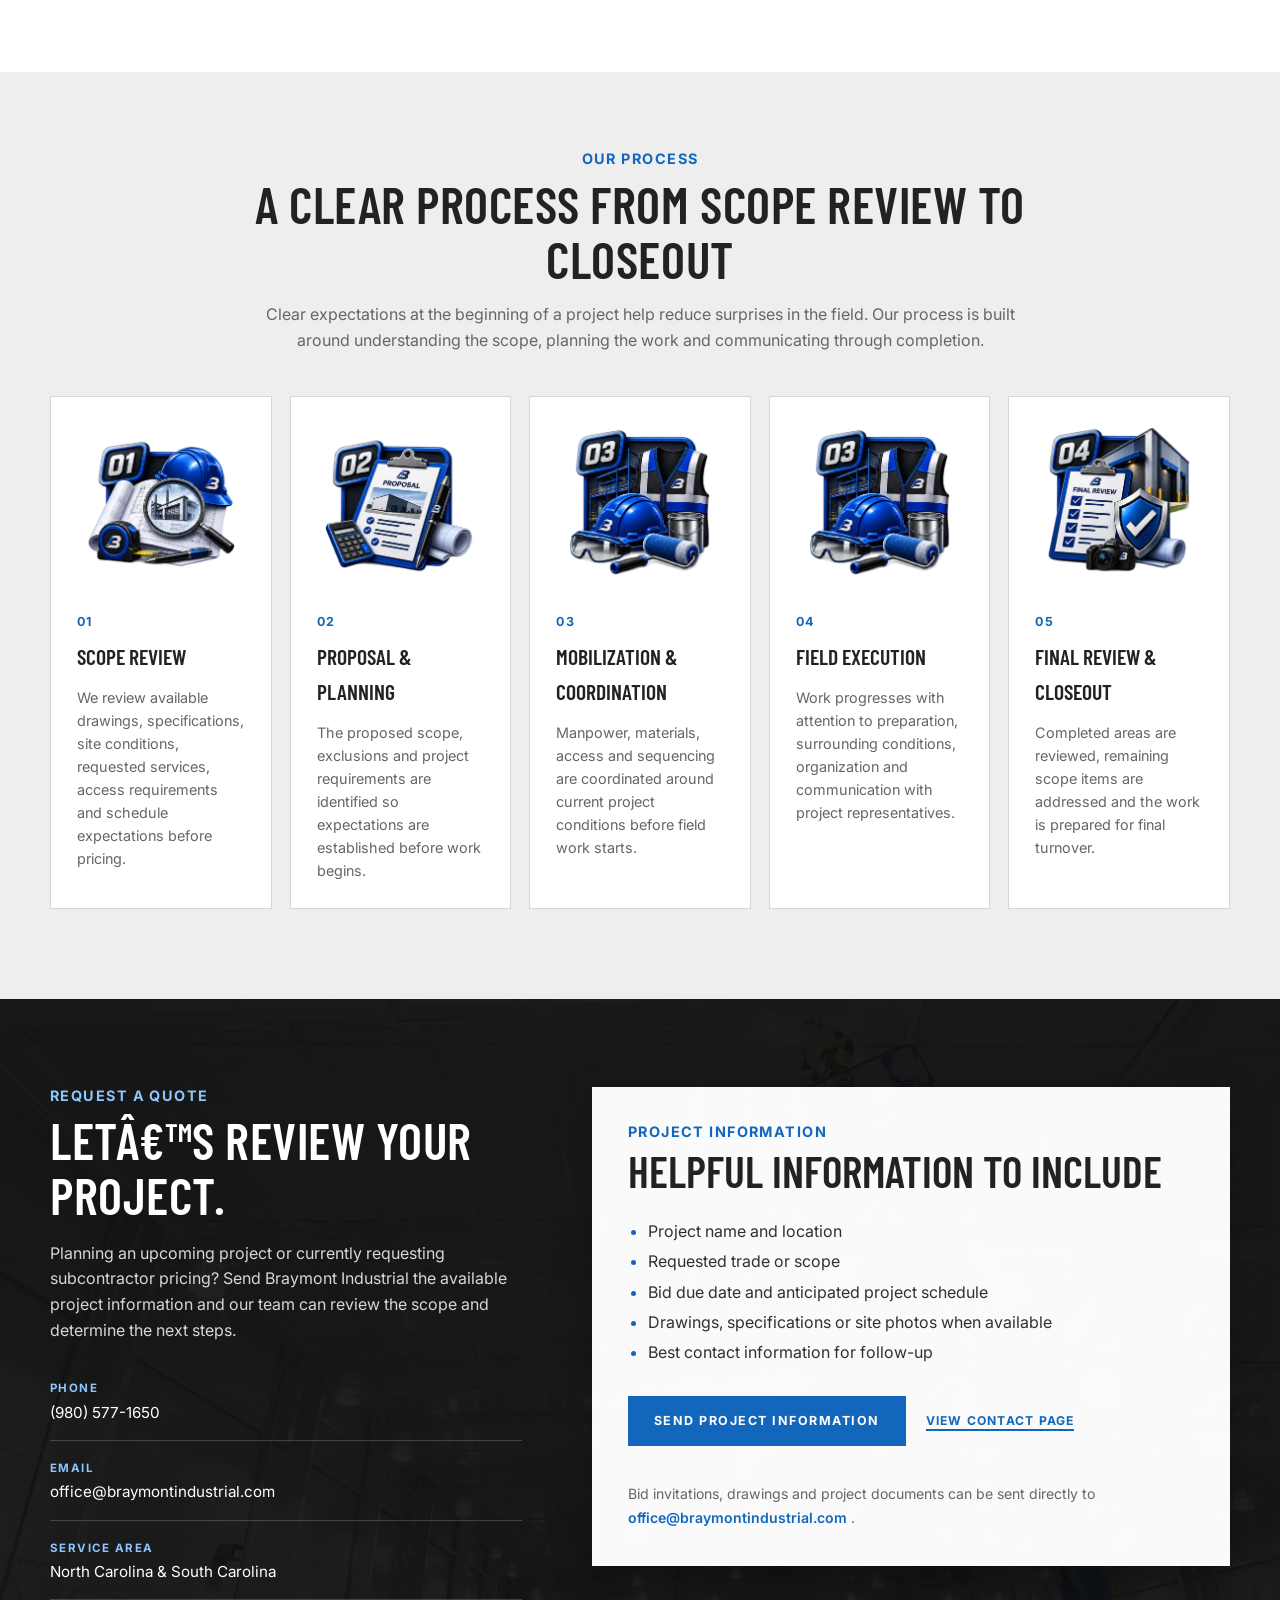
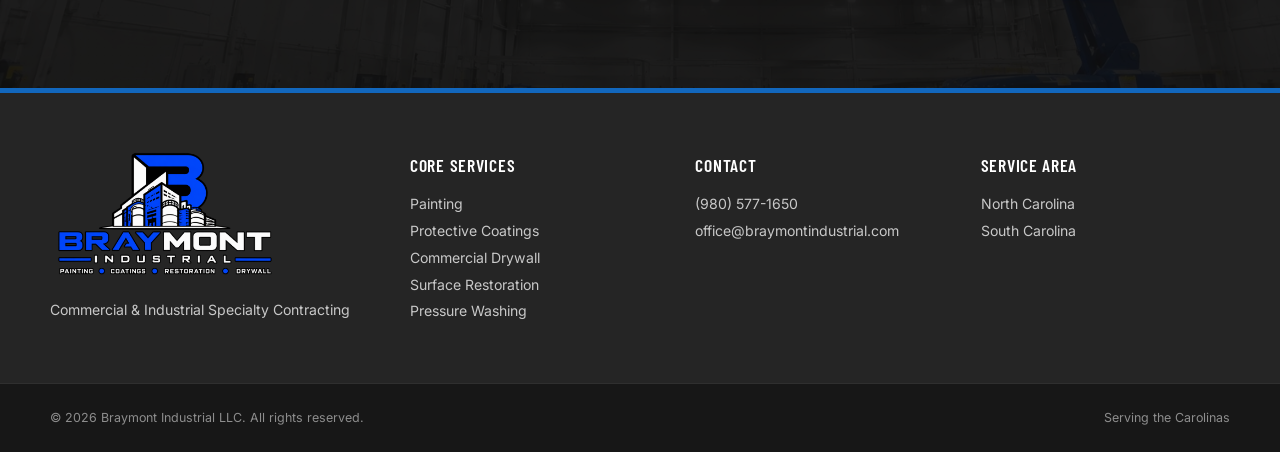
==== commit bedfe8cf: "home" ====
--- a/index.html
+++ b/index.html
@@ -1,4 +1,4 @@
-<!DOCTYPE HTML>
+﻿<!DOCTYPE HTML>
 <html lang="en">
 
 <head>
@@ -57,7 +57,7 @@
 		rel="stylesheet"
 	/>
 
-	<link rel="stylesheet" href="/assets/css/braymont.css?v=20260815-home-nav-1" />
+	<link rel="stylesheet" href="/assets/css/braymont.css?v=20260815-home-nav-2" />
 
 	<script type="application/ld+json">
 	{
@@ -225,48 +225,17 @@
 	<nav class="main-nav" id="main-nav" aria-label="Main navigation">
 
 		<div class="main-nav-inner">
-
-    <a href="/" class="nav-link active">
-        HOME
-    </a>
-
-    <a href="/#about" class="nav-link">
-        ABOUT
-    </a>
-
-			<a href="/services/industrial-painting/" class="nav-link">
-				PAINTING
-			</a>
-
-			<a href="/services/protective-coatings/" class="nav-link">
-				COATINGS
-			</a>
-
-			<a href="/services/surface-restoration/" class="nav-link">
-				RESTORATION
-			</a>
-
-			<a href="/services/commercial-drywall/" class="nav-link">
-				DRYWALL
-			</a>
-
-			<a href="/services/pressure-washing/" class="nav-link">
-				PRESSURE WASHING
-			</a>
-
-			<a href="/projects/" class="nav-link">
-				PROJECTS
-			</a>
-
-			<a href="/safety/" class="nav-link">
-				SAFETY
-			</a>
-
-			<a href="/contact/" class="nav-link">
-				CONTACT
-			</a>
-
-		</div>
+        <a href="/" class="nav-link active">HOME</a>
+        <a href="/#about" class="nav-link">ABOUT</a>
+        <a href="/services/industrial-painting/" class="nav-link">PAINTING</a>
+        <a href="/services/protective-coatings/" class="nav-link">COATINGS</a>
+        <a href="/services/surface-restoration/" class="nav-link">RESTORATION</a>
+        <a href="/services/commercial-drywall/" class="nav-link">DRYWALL</a>
+        <a href="/services/pressure-washing/" class="nav-link">PRESSURE WASHING</a>
+        <a href="/projects/" class="nav-link">PROJECTS</a>
+        <a href="/safety/" class="nav-link">SAFETY</a>
+        <a href="/contact/" class="nav-link">CONTACT</a>
+        </div>
 
 	</nav>
 
@@ -1145,7 +1114,7 @@
 
 
 					<h2>
-						Let’s Review Your Project.
+						Letâ€™s Review Your Project.
 					</h2>
 
 
@@ -1420,3 +1389,4 @@
 </body>
 
 </html>
+
--- a/assets/css/braymont.css
+++ b/assets/css/braymont.css
@@ -1,5 +1,5 @@
-/* =========================================================
-   BRAYMONT INDUSTRIAL — CLEAN MASTER STYLESHEET
+﻿/* =========================================================
+   BRAYMONT INDUSTRIAL â€” CLEAN MASTER STYLESHEET
    Compatible with index.html provided August 11, 2026
 ========================================================= */
 
@@ -129,7 +129,7 @@
 .btn-outline-light:hover { background: var(--white); color: var(--charcoal); }
 
 /* =========================================================
-   SPLASH — DESKTOP OFF
+   SPLASH â€” DESKTOP OFF
 ========================================================= */
 #braymont-splash { display: none; }
 
@@ -923,7 +923,7 @@
 }
 
 /* =========================================================
-   MOBILE — 900px AND BELOW
+   MOBILE â€” 900px AND BELOW
 ========================================================= */
 @media (max-width: 900px) {
     html { scroll-padding-top: calc(var(--mobile-header-height) + 10px); }
@@ -1182,7 +1182,7 @@
 }
 
 /* =========================================================
-   HOME PAGE CONTENT REFINEMENT — FINAL
+   HOME PAGE CONTENT REFINEMENT â€” FINAL
 ========================================================= */
 
 .markets-intro {
@@ -1417,3 +1417,4 @@
         grid-template-columns: 1fr;
     }
 }
+
